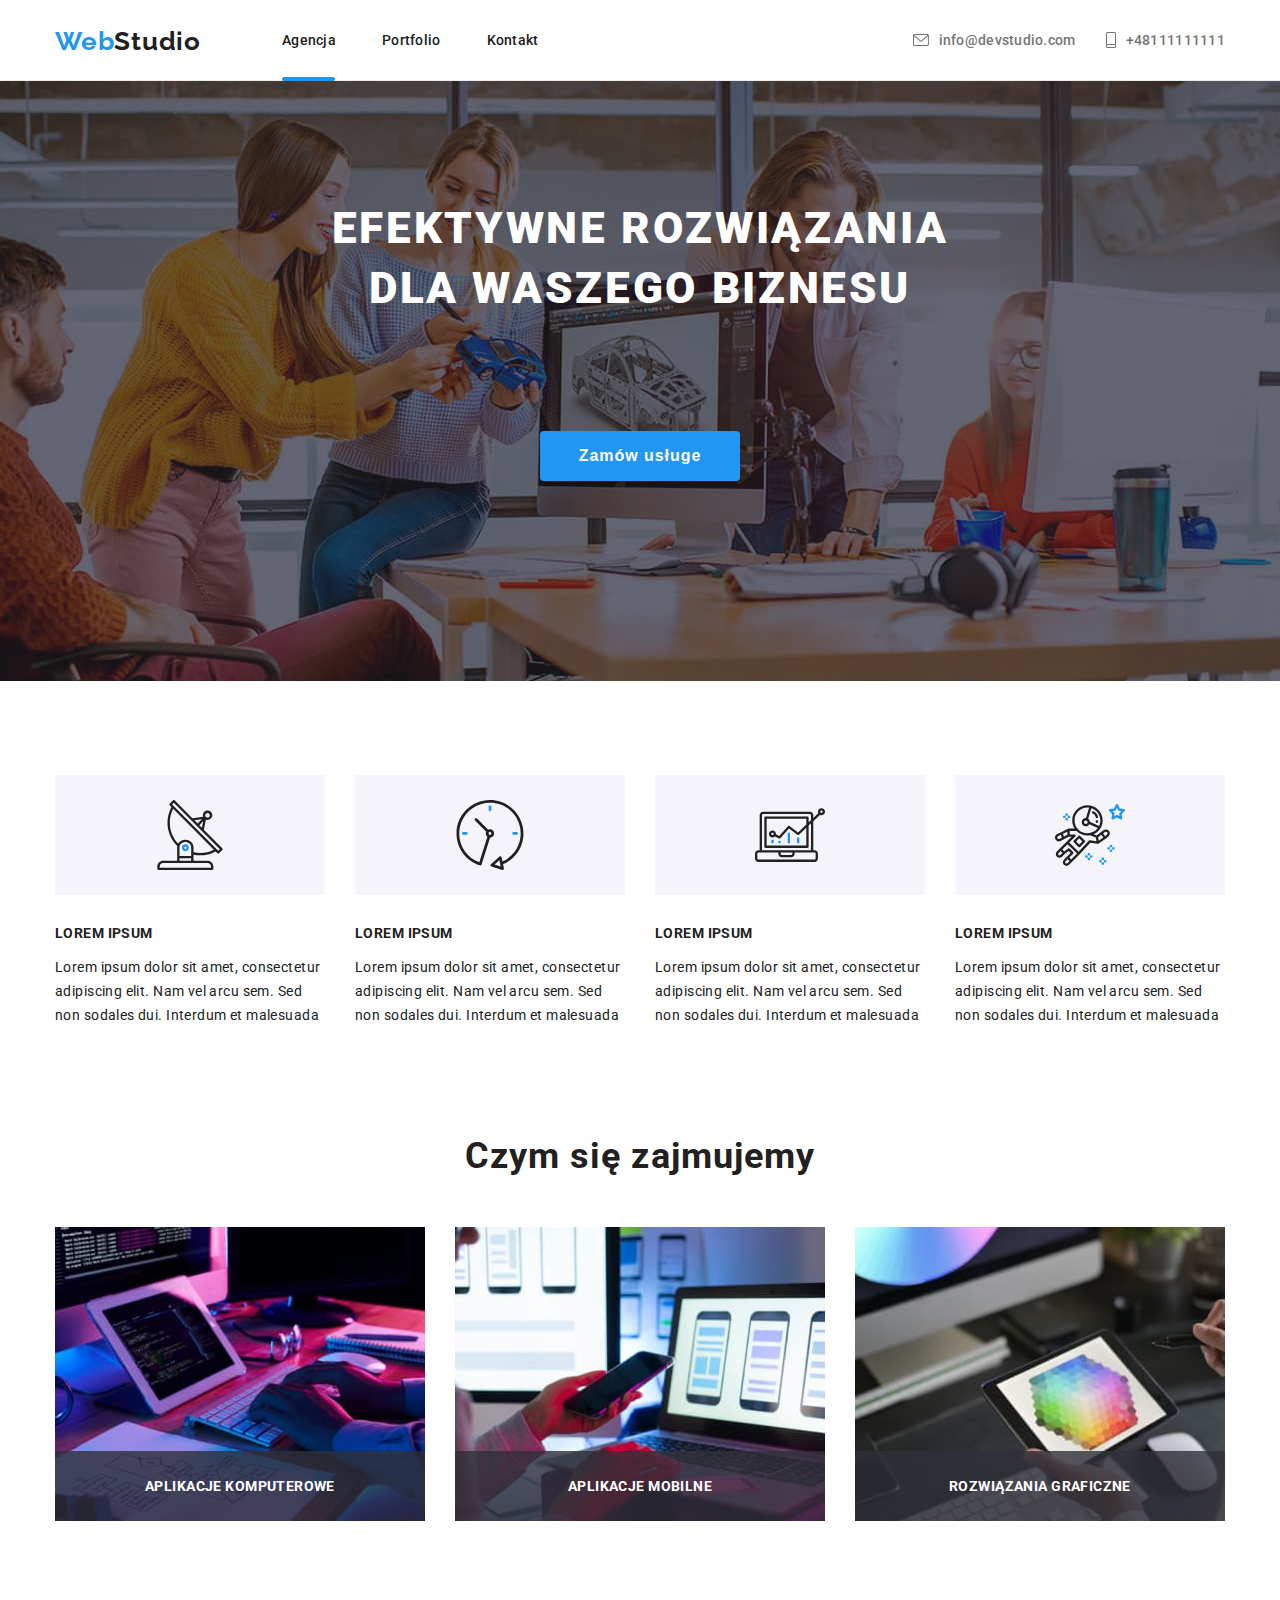
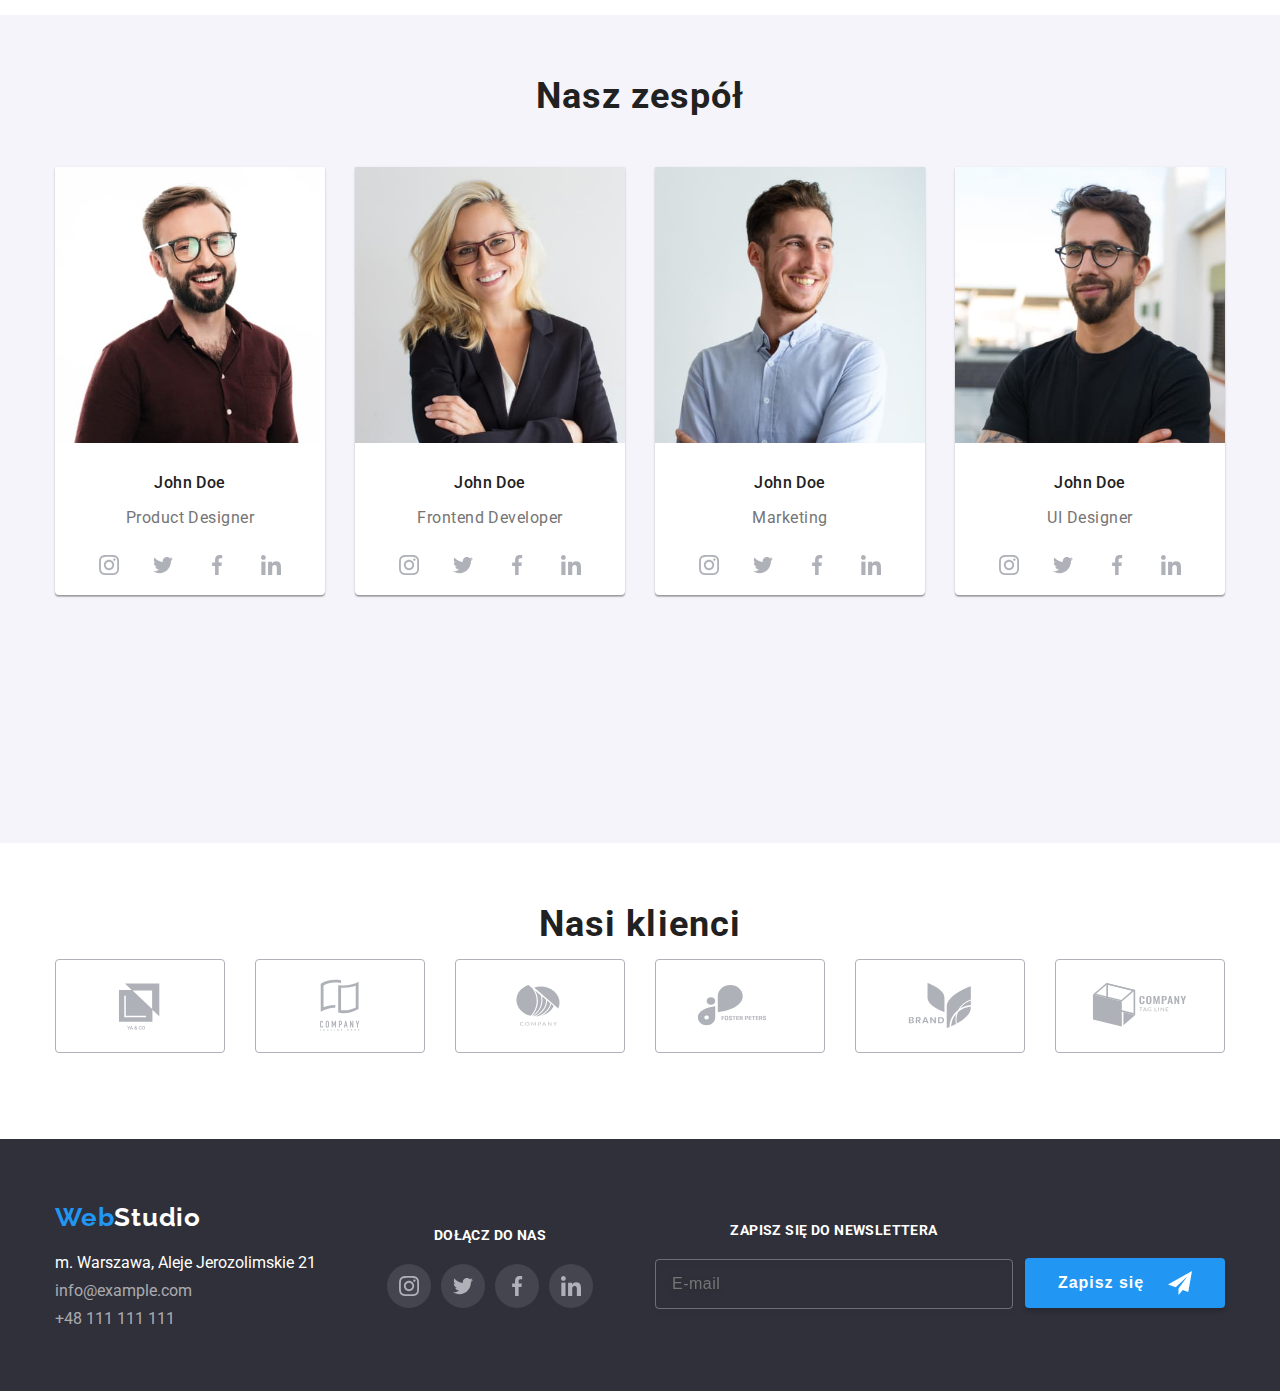
==== index.html @ fa5cd280 "Zakończona stylizacja menu mobilnego" ====
<!DOCTYPE html>
<html lang="pl">
  <head>
    <meta charset="UTF-8" />
    <meta http-equiv="X-UA-Compatible" content="IE=edge" />
    <meta name="viewport" content="width=device-width, initial-scale=1.0" />
    <title>Studio</title>
    <link rel="preconnect" href="https://fonts.googleapis.com" />
    <link rel="preconnect" href="https://fonts.gstatic.com" crossorigin />
    <link
      href="https://fonts.googleapis.com/css2?family=Montserrat:wght@400;700&family=Raleway:wght@700&display=swap"
      rel="stylesheet"
    />
    <link rel="preconnect" href="https://fonts.googleapis.com" />
    <link rel="preconnect" href="https://fonts.gstatic.com" crossorigin />
    <link
      href="https://fonts.googleapis.com/css2?family=Montserrat:wght@400;700&family=Raleway:wght@700&family=Roboto:wght@400;500;700;900&display=swap"
      rel="stylesheet"
    />
    <link
      rel="stylesheet"
      href="node_modules/modern-normalize/modern-normalize.css"
    />
    <link href="./css/main.min.css" rel="stylesheet" />
  </head>
  <body>
    <header class="header">
      <div class="container header__container">
        <nav class="navigation">
          <a href="./index.html" class="logo"
            ><span class="logo--web">Web</span>Studio</a
          >
          <ul class="navigation">
            <li class="navigation__item">
              <a
                href="./index.html"
                class="navigation__link navigation__link--agency"
                >Agencja</a
              >
            </li>
            <li class="navigation__item">
              <a href="./portfolio.html" class="navigation__link">Portfolio</a>
            </li>
            <li class="navigation__item">
              <a class="navigation__link">Kontakt</a>
            </li>
          </ul>
        </nav>
        <ul class="navigation-links">
          <li>
            <a
              href="mailto:info@devstudio.com"
              class="navigation__link navigation__link--contacts"
            >
              <svg class="navigation-links__icon" width="16" height="12">
                <use href="./images/icons.svg#icon-envelope"></use>
              </svg>
              info@devstudio.com</a
            >
          </li>
          <li>
            <a
              href="tel:+48111111111"
              class="navigation__link navigation__link--contacts"
            >
              <svg class="navigation-links__icon" width="10" height="16">
                <use href="./images/icons.svg#icon-Vector"></use>
              </svg>
              +48111111111</a
            >
          </li>
        </ul>
        <button class="menu-toggle js-open-menu">
          <svg class="menu-toggle__icon" width="24" height="16">
            <use href="./images/icons.svg#icon-menu-burger"></use>
          </svg>
        </button>
      </div>
    </header>
    <main>
      <div class="wrapper">
        <h1 class="wrapper__title">
          Efektywne rozwiązania dla waszego biznesu
        </h1>
        <button
          type="button"
          class="main-btn main-btn--wrapper main-btn__text"
          data-modal-open
        >
          Zamów usługe
        </button>
      </div>
      <section class="segments">
        <div class="container">
          <ul class="segments-list segments-flex">
            <li class="segments-list__item">
              <div class="segments-list__icon-fon">
                <svg class="segments-list__icon" width="70" height="70">
                  <use href=".//images/icons.svg#icon-antenna"></use>
                </svg>
              </div>
              <h4 class="small-title small-title--lorem">LOREM IPSUM</h4>
              <p class="small-text small-text--lorem">
                Lorem ipsum dolor sit amet, consectetur adipiscing elit. Nam vel
                arcu sem. Sed non sodales dui. Interdum et malesuada
              </p>
            </li>
            <li class="segments-list__item">
              <div class="segments-list__icon-fon">
                <svg class="segments-list__icon" width="70" height="70">
                  <use href=".//images/icons.svg#icon-clock"></use>
                </svg>
              </div>
              <h4 class="small-title small-title--lorem">LOREM IPSUM</h4>
              <p class="small-text small-text--lorem">
                Lorem ipsum dolor sit amet, consectetur adipiscing elit. Nam vel
                arcu sem. Sed non sodales dui. Interdum et malesuada
              </p>
            </li>
            <li class="segments-list__item">
              <div class="segments-list__icon-fon">
                <svg class="segments-list__icon" width="70" height="70">
                  <use href=".//images/icons.svg#icon-diagram"></use>
                </svg>
              </div>
              <h4 class="small-title small-title--lorem">LOREM IPSUM</h4>
              <p class="small-text small-text--lorem">
                Lorem ipsum dolor sit amet, consectetur adipiscing elit. Nam vel
                arcu sem. Sed non sodales dui. Interdum et malesuada
              </p>
            </li>
            <li class="segments-list__item">
              <div class="segments-list__icon-fon">
                <svg class="segments-list__icon" width="70" height="70">
                  <use href=".//images/icons.svg#icon-astronaut"></use>
                </svg>
              </div>
              <h4 class="small-title small-title--lorem">LOREM IPSUM</h4>
              <p class="small-text small-text--lorem">
                Lorem ipsum dolor sit amet, consectetur adipiscing elit. Nam vel
                arcu sem. Sed non sodales dui. Interdum et malesuada
              </p>
            </li>
          </ul>
        </div>
      </section>
      <section class="container">
        <div class="activity">
          <h2 class="middle-title middle-title--activity">Czym się zajmujemy</h2>
          <ul class="activity-list">
            <li class="activity-list__item">
              <img
                srcset="./images/activity_komp_img.jpg 1x, ./images/activity_komp_img@2x.jpg 2x"
                src="./images/activity_komp_img.jpg"
                alt="desktop"
                width="370"
              />
              <div class="label">
              <h3 class="small-title small-title--label">Aplikacje komputerowe</h3>
              </div>
            </li>
            <li class="activity-list__item">
              <img
                srcset="./images/activity_mob_img.jpg 1x, ./images/activity_mob_img@2x.jpg"
                src="./images/activity_mob_img.jpg"
                alt="phone"
                width="370"
              />
              <div class="label">
              <h3 class="small-title small-title--label">Aplikacje mobilne</h3>
              </div>
            </li>
            <li class="activity-list__item">
              <img
                srcset="./images/activity_graf_img.jpg 1x, ./images/activity_graf_img@2x.jpg"
                src="./images/activity_graf_img.jpg"
                alt="tablet"
                width="370"
              />
              <div class="label">
              <h3 class="small-title small-title--label">Rozwiązania graficzne</h3>
              </div>
            </li>
          </ul>
        </div>
      </section>
      <div class="bg-section">
        <h2 class="middle-title middle-title--team">Nasz zespół</h2>
          <ul class="container team-container">
            <li class="team-card">
              <img
                srcset="./images/team1_mobile_img.jpg 1x, ./images/team1_mobile_img@2x.jpg 2x"
                src="./images/team1_mobile_img.jpg"
                alt="Product Designer"
                width="270"
                height="260"
              />
              <h4 class=team-card__name>John Doe</h4>
              <p class="team-card__trade">Product Designer</p>
              <div class="social-networks social-networks--team">
                <div class="social-networks__logo">
                  <svg width="20" height="20">
                    <use href=".//images/icons.svg#icon-instagram-2"></use>
                  </svg>
                </div>
                <div class="social-networks__logo">
                  <svg width="20" height="20">
                    <use href=".//images/icons.svg#icon-twitter-1"></use>
                  </svg>
                </div>
                <div class="social-networks__logo">
                  <svg width="20" height="20">
                    <use href=".//images/icons.svg#icon-facebook-1"></use>
                  </svg>
                </div>
                <div class="social-networks__logo">      
                  <svg width="20" height="20">
                    <use href=".//images/icons.svg#icon-linkedin-1"></use>
                  </svg></div>
            </li>
            <li class="team-card">
              <img
                srcset="./images/team2_mobile_img.jpg 1x, ./images/team2_mobile_img@2x.jpg 2x"
                src="./images/team2_mobile_img.jpg"
                alt="Frontend Developer"
                width="270"
                height="260"
              />
              <h4 class=team-card__name>John Doe</h4>
              <p class="team-card__trade">Frontend Developer</p>
              <div class="social-networks social-networks--team">
                <div class="social-networks__logo">
                  <svg width="20" height="20">
                    <use href=".//images/icons.svg#icon-instagram-2"></use>
                  </svg>
                </div>
                <div class="social-networks__logo">
                  <svg width="20" height="20">
                    <use href=".//images/icons.svg#icon-twitter-1"></use>
                  </svg>
                </div>
                <div class="social-networks__logo">
                  <svg width="20" height="20">
                    <use href=".//images/icons.svg#icon-facebook-1"></use>
                  </svg>
                </div>
                <div class="social-networks__logo">
                  <svg width="20" height="20">
                    <use href=".//images/icons.svg#icon-linkedin-1"></use>
                  </svg>
                </div>
            </li>
            <li class="team-card">
              <img
                srcset="./images/team3_mobile_img.jpg 1x, ./images/team3_mobile_img@2x.jpg 2x"
                src="./images/team3_mobile_img.jpg"
                alt="Marketing"
                width="270"
                height="260"
              />
              <h4 class=team-card__name>John Doe</h4>
              <p class="team-card__trade">Marketing</p>
              <div class="social-networks social-networks--team">
                <div class="social-networks__logo">
                  <svg width="20" height="20">
                    <use href=".//images/icons.svg#icon-instagram-2"></use>
                  </svg>
                </div>
                <div class="social-networks__logo">
                  <svg width="20" height="20">
                    <use href=".//images/icons.svg#icon-twitter-1"></use>
                  </svg>
                </div>
                <div class="social-networks__logo">
                  <svg width="20" height="20">
                    <use href=".//images/icons.svg#icon-facebook-1"></use>
                  </svg>
                </div>
                <div class="social-networks__logo">
                  <svg width="20" height="20">
                    <use href=".//images/icons.svg#icon-linkedin-1"></use>
                  </svg>
                </div>
            </li>
            <li class="team-card">
              <img
                srcset="./images/team4_mobile_img.jpg 1x, ./images/team4_mobile_img@2x.jpg 2x"
                src="./images/team4_mobile_img.jpg"
                alt="UI Designer"
                width="270"
                height="260"
              />
              <h4 class=team-card__name>John Doe</h4>
              <p class="team-card__trade">UI Designer</p>
              <div class="social-networks social-networks--team">
                <div class="social-networks__logo">
                  <svg width="20" height="20">
                    <use href=".//images/icons.svg#icon-instagram-2"></use>
                  </svg>
                </div>
                <div class="social-networks__logo">
                  <svg width="20" height="20">
                    <use href=".//images/icons.svg#icon-twitter-1"></use>
                  </svg>
                </div>
                <div class="social-networks__logo">
                  <svg width="20" height="20">
                    <use href=".//images/icons.svg#icon-facebook-1"></use>
                  </svg>
                </div>
                <div class="social-networks__logo">
                  <svg width="20" height="20">
                    <use href=".//images/icons.svg#icon-linkedin-1"></use>
                  </svg>
                </div>
            </li>
          </ul>
      </div>
      <section class="clients__section">
        <h2 class="middle-title middle-title--clients">Nasi klienci</h2>
        <div class="container">
        <ul class="clients clients-list">
          <li class="clients__card">
            <svg width="106" height="60.04">
              <use href=".//images/icons.svg#icon-Logo1"></use>
            </svg>
          </li>
          <li class="clients__card">
            <svg width="106" height="60.04">
              <use href=".//images/icons.svg#icon-Logo2"></use>
            </svg>
          </li>
          <li class="clients__card">
            <svg width="106" height="60.04">
              <use href=".//images/icons.svg#icon-Logo3"></use>
            </svg>
          </li>
          <li class="clients__card">
            <svg width="106" height="60.04">
              <use href=".//images/icons.svg#icon-Logo4"></use>
            </svg>
          </li>
          <li class="clients__card">
            <svg width="106" height="60.04">
              <use href=".//images/icons.svg#icon-Logo5"></use>
            </svg>
          </li>
          <li class="clients__card">
            <svg width="106" height="60.04">
              <use href=".//images/icons.svg#icon-Logo6"></use>
            </svg>
          </li>
        </ul>
        </div>
    </section>
    </main>
    <footer class="footer">
      <div class="container container--footer">
      <div class="footer__nav">
      <a href="/" class="logo logo--footer"
        ><span class="logo--web">Web</span>Studio</a
      >
        <ul class="contacts">
          <li class="contacts__element"><address class="contacts__element--address">
        m. Warszawa, Aleje Jerozolimskie 21
      </address></li>
          <li class="contacts__element">
            <a href="mailto:info@example.com" class="contacts__element--contact"
            >info@example.com</a
            >
          </li>
          <li class="contacts__element">
            <a href="tel:+48111111111" class="contacts__element--contact">+48 111 111 111</a>
          </li>
        </ul>
        </div>
        <div class="social-links">
          <span class="small-title small-title--footer">DOŁĄCZ DO NAS</span> 
           <div class="social-networks social-networks--footer">
                <div class="social-networks__logo social-networks__logo--footer">
                  <svg width="20" height="20">
                    <use href=".//images/icons.svg#icon-instagram-2"></use>
                  </svg>
                </div>
                <div class="social-networks__logo social-networks__logo--footer">
                  <svg width="20" height="20">
                    <use href=".//images/icons.svg#icon-twitter-1"></use>
                  </svg>
                </div>
                <div class="social-networks__logo social-networks__logo--footer">
                  <svg width="20" height="20">
                    <use href=".//images/icons.svg#icon-facebook-1"></use>
                  </svg>
                </div>
                <div class="social-networks__logo social-networks__logo--footer">
                  <svg width="20" height="20">
                    <use href=".//images/icons.svg#icon-linkedin-1"></use>
                  </svg>
                </div>
            </div>
       </div>

       <form class="newsletter">
        <label class="small-title small-title--footer">
          Zapisz się do newslettera
          <input type="email" placeholder="E-mail" class="newsletter__input" name="email" id="newsletter" />
        </label>
       
        <button type="submit" class="main-btn main-btn--footer">
          <span class="main-btn__text main-btn__text--footer">Zapisz się</span>
           <svg width="24" height="24">
                    <use href=".//images/icons.svg#icon-send"></use>
                  </svg>
        </button>
      </form>
      </div>
      </footer>

    <div class="menu-container js-menu-container" id="mobile-menu">
      <button class="menu-toggle js-close-menu">
        <svg class="menu-container__icon" width="18.67" height="18.67">
          <use href="./images/icons.svg#icon-modal-close"></use>
        </svg>
      </button>
      <ul class="nav-menu">
        <li class="nav-menu__item">
          <a href="./index.html" class="nav-menu__item--link">Agencja</a>
        </li>
        <li class="nav-menu__item nav-menu__item--portfolio">
          <a href="./portfolio.html" class="nav-menu__item--link">Portfolio</a>
        </li>
        <li class="nav-menu__item">
          <a class="nav-menu__item--link">Kontakt</a>
        </li>
      </ul>
      <ul class="nav-links">
        <li>
          <a
            href="tel:+48111111111"
            class=" nav-links__link--tel"
            >+48111111111</a
          >
        </li>
        <li>
          <a href="mailto:info@devstudio.com" class="nav-links__link"
            >info@devstudio.com</a
          >
        </li>
      </ul>
      <ul class="nav-social">
        <li class="nav-social__item">Instagram</li>
        <li class="nav-social__item">Twitter</li>
        <li class="nav-social__item">Facebook</li>
        <li class="nav-social__item">LinkedIn</li>
      </ul>
    </div>

    <div class="backdrop is-hidden" data-modal>
      <div class="modal">
        <button type="button" class="close-btn" data-modal-close>X</button>
        <form class="modal__form">
          <p class="modal__title">Zostaw swoje dane w formularzu poniżej</p>
          <label class="modal__label">
            Imie
            <input type="text" name="username" class="modal__input" />
            <svg width="12" height="12" class="modal__icon">
              <use href=".//images/icons.svg#icon-name"></use>
            </svg>
          </label>
          <label class="modal__label">
            Telefon
            <input type="tel" class="modal__input" />
            <svg width="13" height="13" class="modal__icon">
              <use href=".//images/icons.svg#icon-phone"></use>
            </svg>
          </label>
          <label class="modal__label">
            Email
            <input type="email" name="email" class="modal__input" />
            <svg width="15" height="12" class="modal__icon">
              <use href=".//images/icons.svg#icon-email"></use>
            </svg>
          </label>
          <label class="modal__textarea">
            Komentarz
            <textarea
              name="comment"
              class="modal__comment"
              placeholder="Wprowadź tekst"
            ></textarea>
          </label>
          <input
            type="checkbox"
            name="checkbox"
            id="modal_checkbox"
            value="statute"
            class="modal-checkbox visually-hidden"
          />
          <label for="modal_checkbox" class="modal__checkbox">
            Oświadczam iż akceptuję
            <a href="/" class="modal__links">Regulamin</a> i
            <a href="/" class="modal__links">Politykę Prywatności.</a>
            <svg width="15" height="12" class="checkbox-icon">
              <use href=".//images/icons.svg#icon-birdie"></use>
            </svg>
          </label>
          <button type="submit" class="main-btn main-btn--form">
            <span class="main-btn__text">Wyślij</span>
          </button>
        </form>
      </div>
    </div>

    <script src="./js/mobile-menu.js"></script>
    <script src="./js/modal.js"></script>
  </body>
</html>
---- css/main.min.css ----
:root{--font-main: "Roboto", sans-serif;--font-secondary: "Raleway", sans-serif;--black-main: #212121;--white: #ffffff;--blue: #2196f3;--gray: #757575;--light-gray: rgba(255, 255, 255, 0.6);--comment-color: rgba(117, 117, 117, 0.5);--bg-LightGray: #f5f4fa;--bg-TransparentBlack: rgba(47, 48, 58, 0.8);--bg-overlay: rgba(33, 150, 243, 0.9);--bg-footer: #2f303a;--bg-foter-icon: rgba(255, 255, 255, 0.1);--shadows-1: 0px 4px 4px rgba(0, 0, 0, 0.15);--shadows-2: 0px 1px 3px rgba(0, 0, 0, 0.12), 0px 1px 1px rgba(0, 0, 0, 0.14), 0px 2px 1px rgba(0, 0, 0, 0.2);--shadows-overlay: 0px 4px 4px rgba(0, 0, 0, 0.25);--shadows-category: 0px 1px 1px rgba(0, 0, 0, 0.12), 0px 4px 4px rgba(0, 0, 0, 0.06), 1px 4px 6px rgba(0, 0, 0, 0.16);--shadows-ButtonDesign: 0px 3px 1px rgba(0, 0, 0, 0.1), 0px 1px 2px rgba(0, 0, 0, 0.08), 0px 2px 2px rgba(0, 0, 0, 0.12);--header-border: #ececec;--category-border: #eeeeee;--foter-input-border: rgba(255, 255, 255, 0.3);--close-btn-border: rgba(0, 0, 0, 0.1);--modal-border: rgba(33, 33, 33, 0.2);--fill-gray: #afb1b8}body{background:var(--white);font-style:normal;font-family:var(--font-main);margin:0;padding:0;color:var(--black-main)}:hover,:focus{transition-duration:250ms;transition-timing-function:cubic-bezier(0.4, 0, 0.2, 1)}h1,h2,h4{margin:0;padding:0}ul{list-style:none;margin:0;padding:0}p{padding:0}li{list-style-type:none}img{display:block;width:100%;height:auto}.backdrop{position:fixed;left:0;top:0;width:100%;height:100%;background:rgba(0,0,0,.2)}.is-hidden{opacity:0;visibility:hidden;pointer-events:none}.visually-hidden{position:absolute !important;clip:rect(1px 1px 1px 1px);clip:rect(1px, 1px, 1px, 1px);padding:0 !important;border:0 !important;height:1px !important;width:1px !important;overflow:hidden}.container{margin:0 auto;padding:16px 15px}@media screen and (min-width: 480px){.container{width:450px}}@media screen and (min-width: 768px){.container{width:738px;padding:0}}@media screen and (min-width: 1200px){.container{width:1170px;padding:0}}.header{width:100%;border-bottom:1px solid var(--header-border)}.header__container{display:flex;justify-content:space-between;align-items:center}.navigation__item{display:none}.navigation__link{display:none}@media screen and (min-width: 768px){.navigation{list-style-type:none;display:flex;align-items:center}.navigation__item{display:flex;margin-top:32px;margin-bottom:32px}.navigation__item:not(:last-child){margin-right:46px}.navigation__link{text-decoration:none;display:flex;align-items:center;font-weight:500;font-size:14px;line-height:16px;letter-spacing:.02em;color:var(--black-main)}.navigation__link:hover,.navigation__link:focus{color:var(--blue)}.navigation__link--contacts{color:var(--gray)}.navigation__link--agency{position:relative}.navigation__link--agency::after{content:"";position:absolute;width:53px;height:4px;background:var(--blue);border-radius:2px;top:45px;left:0}.navigation__link--portfolio{position:relative}.navigation__link--portfolio::after{content:"";position:absolute;width:53px;height:4px;background:var(--blue);border-radius:2px;top:45px;left:2px}.navigation-links{list-style:none;display:flex;justify-items:flex-end;flex-wrap:wrap;margin:19px 0px 19px 101px;gap:10px}.navigation-links__icon{margin-right:10px;fill:var(--gray)}.navigation-links__icon:hover,.navigation-links__icon:focus{cursor:pointer;fill:var(--blue)}}@media screen and (min-width: 1200px){.navigation-links{gap:30px}}.logo{width:134px;height:28px;font-family:var(--font-secondary);font-weight:700;font-size:24px;line-height:28px;letter-spacing:.03em;color:var(--black-main);text-decoration:none;margin:0}@media screen and (min-width: 768px){.logo{font-size:26px;line-height:31px;margin:26px 83px 26px 0px}}@media screen and (min-width: 1200px){.logo{margin:24px 93px 25px 0px}}.logo--web{color:var(--blue)}.wrapper{position:relative;display:flex;justify-content:center;width:100%;height:400px;text-align:center;margin-left:auto;margin-right:auto;background-image:linear-gradient(to right, rgba(47, 48, 58, 0.4), rgba(47, 48, 58, 0.4)),url(../../images/wrapper_mobile_img.jpg);background-repeat:no-repeat;background-size:cover;background-position:center}@media screen and (min-device-pixel-ratio: 2),screen and (-webkit-min-device-pixel-ratio: 2),screen and (min-resolution: 192dpi),screen and (min-resolution: 2dppx){.wrapper{background-image:linear-gradient(to right, rgba(47, 48, 58, 0.4), rgba(47, 48, 58, 0.4)),url(../../images/wrapper_mobile_img@2x.jpg)}}@media screen and (min-width: 768px){.wrapper{background-image:linear-gradient(to right, rgba(47, 48, 58, 0.4), rgba(47, 48, 58, 0.4)),url(../../images/wrapper_tablet_img.jpg)}}@media screen and (min-width: 768px)and (min-device-pixel-ratio: 2),screen and (min-width: 768px)and (-webkit-min-device-pixel-ratio: 2),screen and (min-width: 768px)and (min-resolution: 192dpi),screen and (min-width: 768px)and (min-resolution: 2dppx){.wrapper{background-image:linear-gradient(to right, rgba(47, 48, 58, 0.4), rgba(47, 48, 58, 0.4)),url(../../images/wrapper_tablet_img@2x.jpg)}}@media screen and (min-width: 1200px){.wrapper{background-image:linear-gradient(to right, rgba(47, 48, 58, 0.4), rgba(47, 48, 58, 0.4)),url(../../images/wrapper_desktop_img.jpg)}}@media screen and (min-width: 1200px)and (min-device-pixel-ratio: 2),screen and (min-width: 1200px)and (-webkit-min-device-pixel-ratio: 2),screen and (min-width: 1200px)and (min-resolution: 192dpi),screen and (min-width: 1200px)and (min-resolution: 2dppx){.wrapper{background-image:linear-gradient(to right, rgba(47, 48, 58, 0.4), rgba(47, 48, 58, 0.4)),url(../../images/wrapper_desktop_img@2x.jpg)}}@media screen and (min-width: 1200px){.wrapper{max-width:1600px;height:600px}}.wrapper__title{position:absolute;top:118px;padding:0;margin-left:auto;margin-right:auto;width:320px;height:84px;font-weight:900;font-size:18px;line-height:1.62;letter-spacing:.06em;text-transform:uppercase;color:var(--white)}@media screen and (min-width: 768px){.wrapper__title{width:365px;font-size:26px}}@media screen and (min-width: 1200px){.wrapper__title{width:696px;height:120px;font-size:44px;line-height:1.36;margin-left:auto;margin-right:auto}}.main-btn--wrapper{position:absolute;top:232px}@media screen and (min-width: 1200px){.main-btn--wrapper{top:350px}}.main-btn{width:200px;height:50px;cursor:pointer;background:var(--blue);box-shadow:var(--shadows-1);border-radius:4px;border:0}.main-btn__text{align-items:center;text-align:center;font-weight:700;font-size:16px;line-height:1.9;letter-spacing:.06em;color:var(--white)}@media screen and (min-width: 1200px){.section{padding:94px 200px 94px}}.segments{padding-top:60px;padding-bottom:60px}@media screen and (min-width: 1200px){.segments{padding-top:94px;padding-bottom:94px}}@media screen and (max-width: 479px){.segments{padding-left:15px;padding-right:15px}}.segments-flex{display:flex;flex-wrap:wrap}.segments-list{justify-content:center;grid-gap:30px}@media screen and (min-width: 480px){.segments-list__item{width:450px}}@media screen and (min-width: 768px){.segments-list__item{width:354px}}@media screen and (min-width: 1200px){.segments-list__item{width:270px}}.segments-list__icon-fon{display:flex;height:120px;align-items:center;justify-content:center;flex-direction:column;margin-bottom:30px;background-color:var(--bg-LightGray)}@media screen and (min-width: 480px){.segments-list__icon-fon{width:450px}}@media screen and (min-width: 768px){.segments-list__icon-fon{width:354px}}@media screen and (min-width: 1200px){.segments-list__icon-fon{width:270px}}.segments-list__icon{align-items:center}.small-title--lorem{text-align:center;margin-bottom:10px}@media screen and (min-width: 768px){.small-title--lorem{text-align:left}}.small-title{font-weight:700;font-size:14px;line-height:1.17;letter-spacing:.03em;text-transform:uppercase}.middle-title{font-weight:700;font-size:36px;line-height:42px;text-align:center;letter-spacing:.03em}.small-text{font-weight:400;font-size:14px;line-height:24px;letter-spacing:.03em}.activity{display:none}@media screen and (min-width: 1200px){.activity{display:block;margin:0;padding:0;height:386px}}.activity-list{display:flex;justify-content:center;align-items:center;gap:30px}.activity-list__item{position:relative}.middle-title--activity{text-align:center;margin-bottom:50px}.label{position:absolute;width:370px;height:70px;background:var(--bg-TransparentBlack);display:block;top:224px}.small-title--label{color:var(--white);margin-top:27px;text-align:center}.bg-section{width:100%;height:auto;background:var(--bg-LightGray);padding:60px 0;margin:0 auto}@media screen and (min-width: 1200px){.bg-section{max-width:1600px;height:708px;margin-top:94px}}.team-container{display:flex;flex-wrap:wrap;gap:30px}.middle-title--team{margin-bottom:50px}.team-card{width:450px;height:auto;gap:30px;background:var(--white);box-shadow:var(--shadows-2);border-radius:0px 0px 4px 4px}@media screen and (min-width: 480px){.team-card{width:450px;height:622px}}@media screen and (min-width: 768px){.team-card{width:354px;height:536px}}@media screen and (min-width: 1200px){.team-card{width:270px;height:428px}}.team-card__name{font-weight:500;font-size:16px;line-height:19px;text-align:center;letter-spacing:.03em;color:var(--black-main);margin:30px 0 10px}.team-card__trade{font-weight:400;font-size:16px;line-height:19px;text-align:center;letter-spacing:.03em;color:var(--gray)}.social-networks--team{margin:0 auto 24px}.social-networks{width:206px;height:44px;display:flex;flex-direction:row;justify-content:center;gap:10px}.social-networks__logo{fill:var(--fill-gray);display:flex;justify-content:center;align-items:center;width:44px;height:44px;border-radius:50%}.social-networks__logo:hover{cursor:pointer;background-color:var(--blue);fill:var(--white)}.middle-title--clients{padding-bottom:14px;margin-top:60px}.clients{display:flex;flex-wrap:wrap;margin-bottom:60px}@media screen and (min-width: 1200px){.clients{flex-wrap:nowrap;margin-bottom:86px}}.clients-list{justify-content:center;align-items:center;gap:30px}.clients__card{display:flex;justify-content:center;align-items:center;fill:var(--fill-gray);border:1px solid var(--fill-gray);border-radius:4px;width:208px;height:92px}@media screen and (min-width: 768px){.clients__card{width:224px;height:92px}}@media screen and (min-width: 1200px){.clients__card{width:170px;height:92px}}.clients__card:hover,.clients__card:focus{cursor:pointer;border:1px solid var(--blue);border-radius:4px;fill:var(--blue)}.btn-list{display:flex;align-items:center;justify-content:center;padding-bottom:34px}.secondary-btn{height:38px;background:var(--bg-LightGray);border-radius:4px;border:0;cursor:pointer;padding:6px 22px 6px 22px}.secondary-btn:hover{background:var(--blue);box-shadow:var(--shadows-ButtonDesign);color:var(--white)}.secondary-btn__text{font-family:var(--font-secondary);font-style:normal;font-weight:500;font-size:16px;line-height:26px;text-align:center;letter-spacing:.03em}.btn-list__button:nth-child(1){width:121px}.btn-list__button:nth-child(2){width:93px}.btn-list__button:nth-child(3){width:114px}.btn-list__button:nth-child(4){width:91px}.btn-list__button:nth-child(5){width:121px}.btn-list__button:not(:last-child){margin-right:8px}.categories{list-style-type:none;display:flex;align-items:center;flex-wrap:wrap}.categories_card{padding-right:30px;padding-bottom:30px;width:370px;height:404px}.categories_card:nth-child(3n){padding-right:0}.categories__wrapper{box-sizing:border-box;border:1px solid var(--category-border);width:370px;height:404px}.categories__wrapper:hover{cursor:pointer;box-shadow:var(--shadows-category)}.categories__box{margin:0;position:relative;overflow:hidden;width:370px;height:294px}.categories__box:hover .categories__overlay{transform:translateY(0)}.categories__overlay{position:absolute;top:0;left:0;width:100%;height:100%;background:var(--bg-overlay);box-shadow:var(--box-shadow-overlay);transform:translateY(101%);transition:transform 250ms}.categories__overlay>p{position:absolute;width:301px;height:196px;font-weight:400;font-size:18px;line-height:28px;letter-spacing:.03em;color:var(--white);padding:49px 45px 49px 24px}.categories__title{width:322px;height:36px;font-weight:700;font-size:18px;line-height:2;letter-spacing:.06em;color:var(--black-main);padding:20px 24px 4px}.categories__type{width:322px;height:30px;font-weight:400;font-size:16px;line-height:1.875;letter-spacing:.03em;color:var(--gray);margin:4px 24px 20px}.footer{margin:0 auto;padding-top:60px;padding-bottom:60px;width:100%;background:var(--bg-footer);display:block;text-align:center;justify-content:center}.footer__nav{margin-bottom:60px}@media screen and (min-width: 768px){.footer__nav{height:127px;margin-left:76px}}@media screen and (min-width: 1200px){.footer__nav{margin:0}}@media screen and (min-width: 1200px){.footer{max-width:1600px;height:252px;padding:0}}@media screen and (min-width: 768px){.container--footer{display:flex;justify-content:space-between;flex-wrap:wrap}}@media screen and (min-width: 1200px){.container--footer{flex-wrap:nowrap;align-items:center;height:100%;row-gap:70px}}.logo--footer{color:var(--white);display:block;height:31px;margin:0 auto 20px}@media screen and (min-width: 1200px){.logo--footer{margin:0;margin-bottom:20px}}.contacts{width:270px;margin:20px auto 60px}@media screen and (min-width: 1200px){.contacts{text-align:left}}.contacts__element:not(:last-child){margin-bottom:9px}.contacts__element--address{color:var(--white);font-style:normal}.contacts__element--contact{color:var(--light-gray);text-decoration:none}.contacts__element--contact:hover,.contacts__element--contact:focus{color:var(--blue)}.social-links{width:206px;height:80px;margin:0 auto 60px}@media screen and (min-width: 768px){.social-links{margin:5px 89px 0 0}}@media screen and (min-width: 1200px){.social-links{margin:0}}.small-title--footer{color:var(--white)}.social-networks--footer{margin-top:20px}.social-networks__logo--footer{background:var(--bg-foter-icon)}.social-networks__logo--footer:hover{cursor:pointer;background-color:var(--blue);fill:var(--white)}.newsletter{flex-direction:column;display:flex;flex-wrap:wrap;justify-content:center}@media screen and (min-width: 768px){.newsletter{margin-left:166px}}@media screen and (min-width: 1200px){.newsletter{flex-wrap:nowrap;flex-direction:row;align-items:center;margin:0}}.main-btn--footer{margin:20px auto 0;display:flex;justify-content:center;align-items:center}@media screen and (min-width: 1200px){.main-btn--footer{margin-top:36px;margin-left:12px}}.newsletter__input{box-sizing:border-box;width:100%;height:50px;margin:20px auto 0;border:1px solid var(--foter-input-border);filter:drop-shadow(0px 4px 4px rgba(0, 0, 0, 0.15));border-radius:4px;background-color:inherit;font-weight:400;font-size:16px;line-height:20px;display:flex;align-items:center;letter-spacing:.03em;color:var(--light-gray);padding-left:16px}@media screen and (min-width: 768px){.newsletter__input{width:450px}}@media screen and (min-width: 1200px){.newsletter__input{width:358px}}.main-btn__text--footer{margin-right:24px}.close-btn{position:absolute;top:8px;right:8px;width:30px;height:30px;background:var(--white);border:1px solid var(--close-btn-border);border-radius:50%;cursor:pointer}.modal{position:absolute;left:50%;top:50%;transform:translate(-50%, -50%);width:528px;min-height:581px;background:var(--white);box-shadow:var(--shadows-2);border-radius:4px}.modal__form{display:block;width:448px;margin-left:40px}.modal__title{position:absolute;top:26px;left:40px;width:448px;margin:0;text-align:center;font-weight:700;font-size:20px;line-height:23px;letter-spacing:.03em;color:var(--black-main)}.modal__label{display:block;width:448px;height:58px;box-sizing:border-box;font-family:var(--font-main);font-style:normal;font-weight:400;font-size:12px;line-height:14px;letter-spacing:.01em;color:var(--gray)}.modal__label:focus-within{fill:var(--blue)}.modal__label:nth-of-type(1){position:absolute;top:61px;left:40px}.modal__label:nth-of-type(2){position:absolute;top:129px;left:40px}.modal__label:nth-of-type(3){position:absolute;top:197px;left:40px}.modal__input{position:absolute;top:18px;left:0;box-sizing:border-box;width:448px;height:40px;padding-left:42px;border:1px solid var(--modal-border);border-radius:4px;outline:none}.modal__input:hover,.modal__input:focus{border:1px solid var(--blue)}.modal__icon{position:absolute;top:32px;left:13px}.modal__textarea{position:absolute;top:265px;left:40px;width:448px;height:138px;font-family:var(--font-main);font-style:normal;font-weight:400;font-size:12px;line-height:14px;letter-spacing:.01em;color:var(--gray)}.modal__comment{position:absolute;top:18px;left:0;box-sizing:border-box;width:448px;height:120px;border:1px solid var(--modal-border);border-radius:4px;padding:12px 16px;font-family:var(--font-main);font-style:normal;font-weight:400;font-size:12px;line-height:14px;letter-spacing:.01em;color:var(--comment-color);resize:none;outline:none}.modal__comment:hover,.modal__comment:focus{border:1px solid var(--blue)}.modal__checkbox{position:absolute;top:423px;left:79px;width:395px;height:24px;font-family:var(--font-main);font-style:normal;font-weight:400;font-size:14px;line-height:24px;letter-spacing:.03em;color:var(--gray);cursor:pointer}.modal__checkbox::before{position:absolute;left:-24px;top:1px;content:"";width:16px;height:16px;border:2px solid var(--black-main);border-radius:2px}.modal-checkbox:checked+.modal__checkbox::before{background:var(--blue);border:2px solid var(--blue)}.checkbox-icon{position:absolute;top:5px;left:-22px}.modal__links{color:var(--blue)}.main-btn--form{position:absolute;left:164px;top:491px;display:flex;justify-content:center;align-items:center}.menu-toggle{min-height:40px;min-width:40px;display:flex;align-items:center;justify-content:center;margin:0;padding:0;background-color:rgba(0,0,0,0);cursor:pointer;border:none;border-radius:50%;outline:none}.menu-toggle:hover,.menu-toggle:focus{fill:var(--blue)}@media screen and (min-width: 768px){.menu-toggle{display:none}}.menu-container{position:fixed;top:0;left:0;width:100vw;height:100vh;background-color:var(--white);z-index:999;transform:translateX(100%);transition:transform 250ms ease-in-out}.menu-container.is-open{transform:translateX(0)}.menu-container .menu-toggle{position:absolute;top:21px;left:396px;fill:var(--black-main)}.menu-container a{text-decoration:none}.nav-menu{position:absolute;padding:0;margin:0;left:40px;top:48px}.nav-menu__item{display:block;margin-bottom:36px}.nav-menu__item:hover,.nav-menu__item:focus{color:var(--blue)}.nav-menu__item--portfolio{margin-bottom:32px}.nav-menu__item--link{font-weight:500;font-size:40px;line-height:47px;text-align:center;letter-spacing:.02em;color:var(--black-main)}.nav-links{position:absolute;margin:0;padding:0;left:40px;top:562px}.nav-links__link{display:block;margin-top:32px;margin-bottom:64px;font-weight:500;font-size:24px;line-height:1.16;letter-spacing:.02em;color:var(--gray)}.nav-links__link--tel{font-weight:500;font-size:34px;line-height:1.2;letter-spacing:.02em;color:var(--blue)}.nav-social{position:absolute;display:flex;flex-wrap:wrap;gap:20px;left:40px;top:726px}.nav-social__item{position:relative;font-weight:500;font-size:18px;line-height:1.22;letter-spacing:.02em;color:var(--blue)}.nav-social__item:not(:first-child)::before{content:"";display:block;position:absolute;top:0;left:-10px;width:1px;height:22px;background-color:rgba(33,33,33,.2)}/*# sourceMappingURL=main.min.css.map */
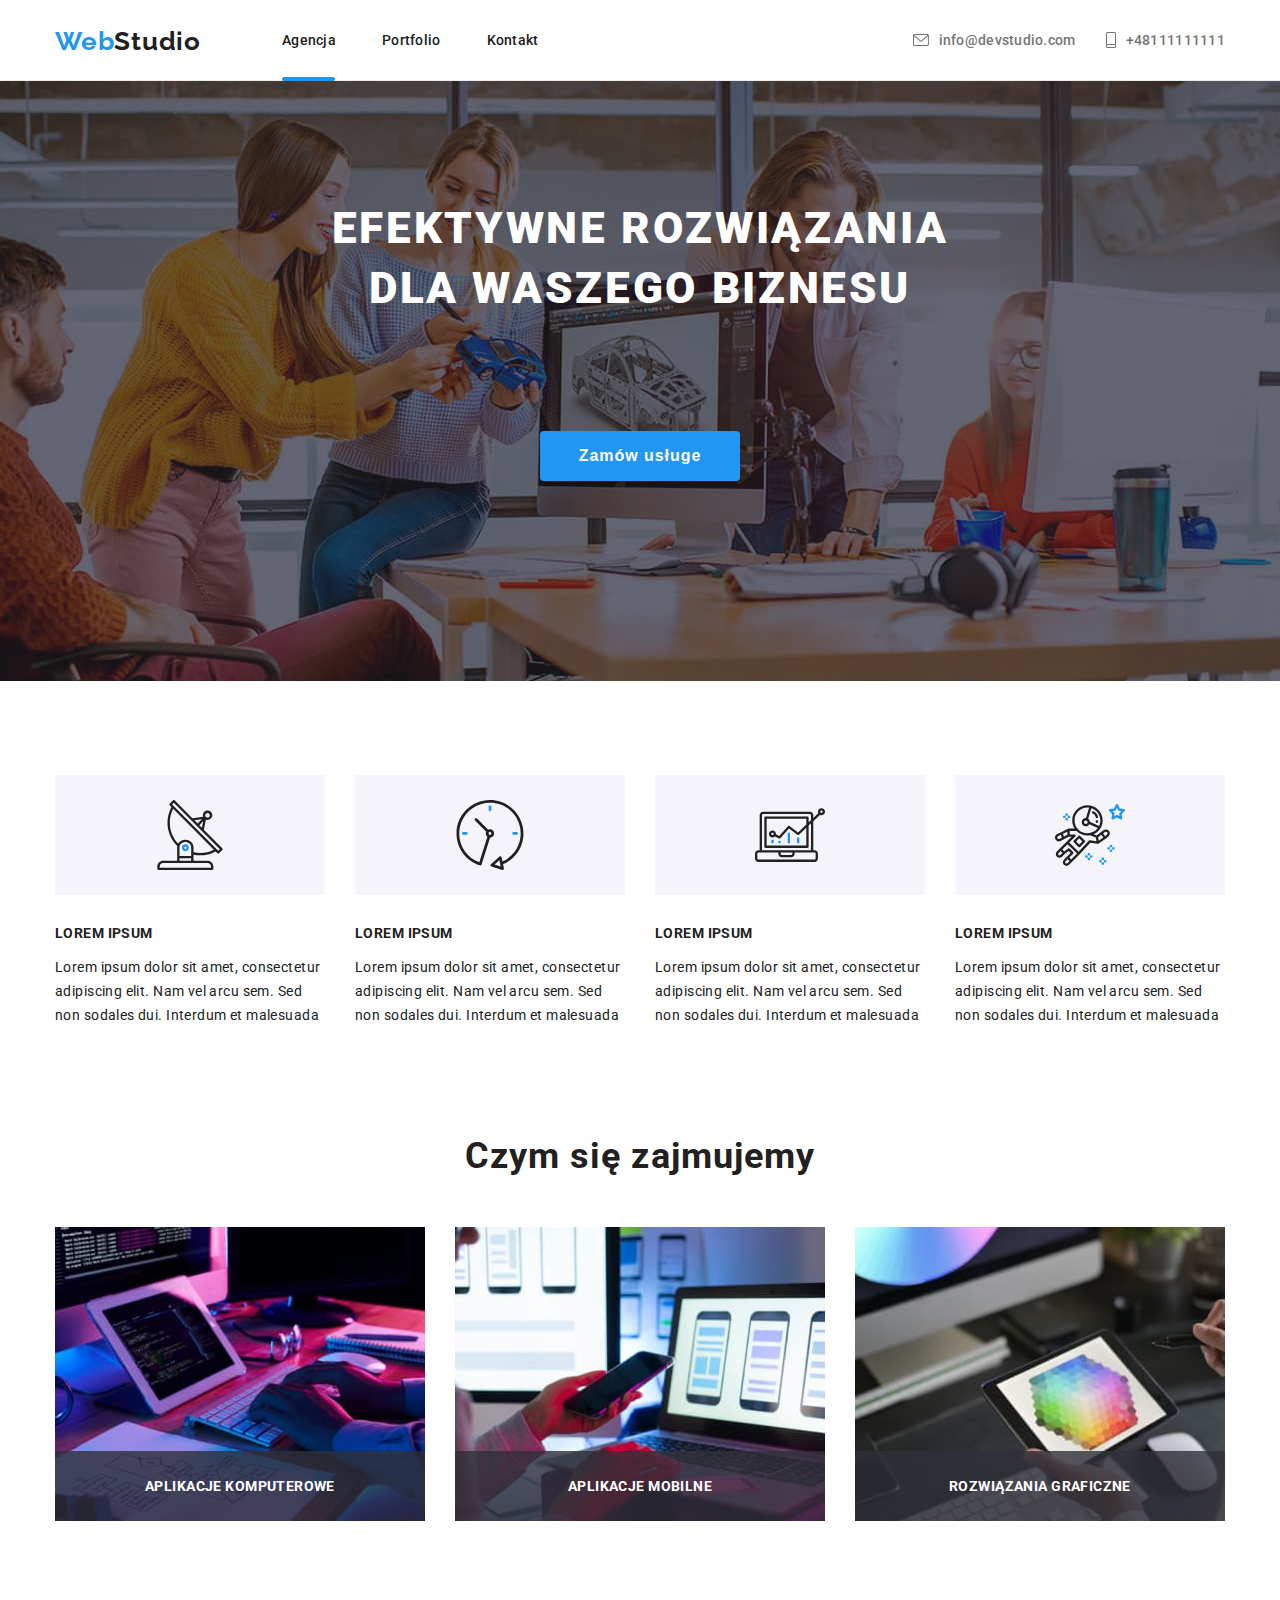
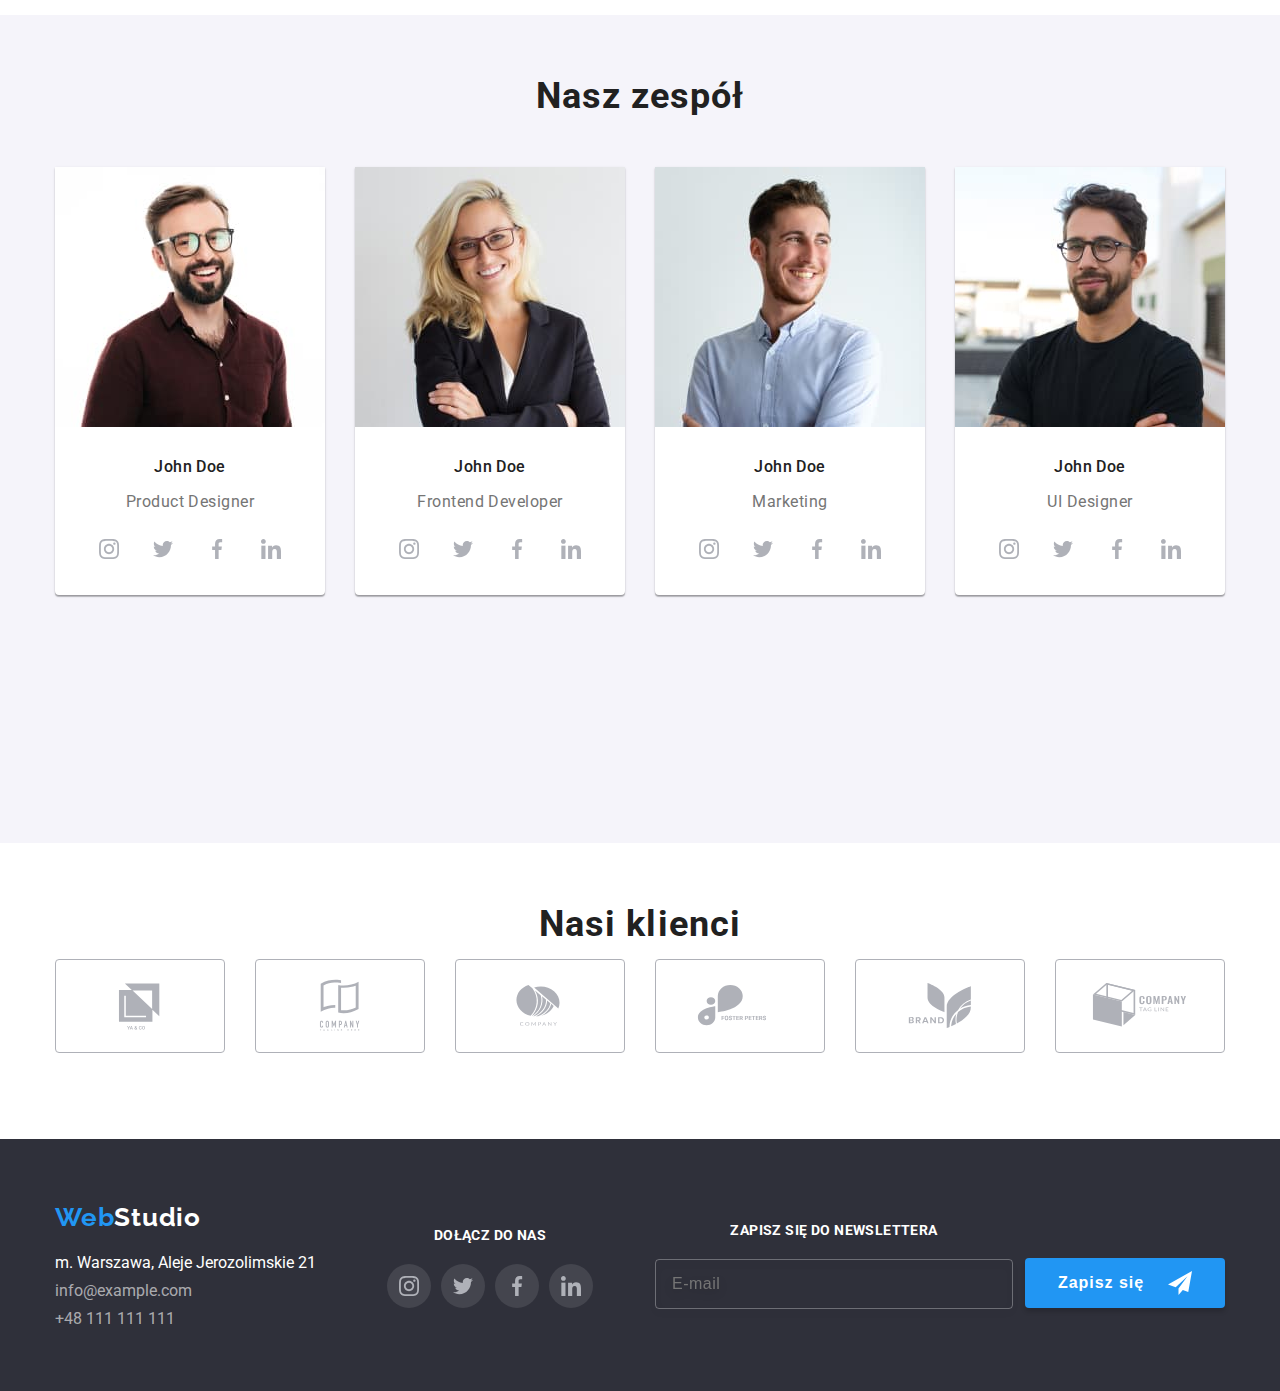
==== commit ab0bfc14: "dodane obrazki do portfolio" ====
--- a/index.html
+++ b/index.html
@@ -150,8 +150,8 @@
           <ul class="activity-list">
             <li class="activity-list__item">
               <img
-                srcset="./images/activity_komp_img.jpg 1x, ./images/activity_komp_img@2x.jpg 2x"
-                src="./images/activity_komp_img.jpg"
+                srcset="/images/activity/img1.jpg 1x, /images/activity/img1@2x.jpg 2x"
+                src="/images/activity/img1.jpg"
                 alt="desktop"
                 width="370"
               />
@@ -161,8 +161,8 @@
             </li>
             <li class="activity-list__item">
               <img
-                srcset="./images/activity_mob_img.jpg 1x, ./images/activity_mob_img@2x.jpg"
-                src="./images/activity_mob_img.jpg"
+                srcset="/images/activity/img2.jpg 1x, /images/activity/img2@2x.jpg 2x"
+                src="/images/activity/img2.jpg"
                 alt="phone"
                 width="370"
               />
@@ -172,8 +172,8 @@
             </li>
             <li class="activity-list__item">
               <img
-                srcset="./images/activity_graf_img.jpg 1x, ./images/activity_graf_img@2x.jpg"
-                src="./images/activity_graf_img.jpg"
+                srcset="/images/activity/img3.jpg 1x, /images/activity/img3@2x.jpg 2x"
+                src="/images/activity/img3.jpg"
                 alt="tablet"
                 width="370"
               />
@@ -189,11 +189,19 @@
           <ul class="container team-container">
             <li class="team-card">
               <img
-                srcset="./images/team1_mobile_img.jpg 1x, ./images/team1_mobile_img@2x.jpg 2x"
-                src="./images/team1_mobile_img.jpg"
+               srcset="
+                      /images/team/team1_270.jpg 270w,
+                      /images/team/team1_354.jpg 354w,
+                      /images/team/team1_450.jpg 450w,
+                      /images/team/team1_540.jpg 540w,
+                      /images/team/team1_708.jpg 708w,
+                      /images/team/team1_900.jpg 900w
+                      "
+                sizes="(min-width: 1200px) 270px, (min-width: 768px) 354px, (min-width: 480px) 450px, 100vw"
+                src="/images/team/team1_450.jpg"
                 alt="Product Designer"
-                width="270"
-                height="260"
+                width="450"
+                height="460"
               />
               <h4 class=team-card__name>John Doe</h4>
               <p class="team-card__trade">Product Designer</p>
@@ -219,12 +227,20 @@
                   </svg></div>
             </li>
             <li class="team-card">
-              <img
-                srcset="./images/team2_mobile_img.jpg 1x, ./images/team2_mobile_img@2x.jpg 2x"
-                src="./images/team2_mobile_img.jpg"
+               <img
+               srcset="
+                      /images/team/team2_270.jpg 270w,
+                      /images/team/team2_354.jpg 354w,
+                      /images/team/team2_450.jpg 450w,
+                      /images/team/team2_540.jpg 540w,
+                      /images/team/team2_708.jpg 708w,
+                      /images/team/team2_900.jpg 900w
+                      "
+                sizes="(min-width: 1200px) 270px, (min-width: 768px) 354px, (min-width: 480px) 450px, 100vw"
+                src="/images/team/team2_450.jpg"
                 alt="Frontend Developer"
-                width="270"
-                height="260"
+                width="450"
+                height="460"
               />
               <h4 class=team-card__name>John Doe</h4>
               <p class="team-card__trade">Frontend Developer</p>
@@ -251,12 +267,20 @@
                 </div>
             </li>
             <li class="team-card">
-              <img
-                srcset="./images/team3_mobile_img.jpg 1x, ./images/team3_mobile_img@2x.jpg 2x"
-                src="./images/team3_mobile_img.jpg"
+                <img
+               srcset="
+                      /images/team/team3_270.jpg 270w,
+                      /images/team/team3_354.jpg 354w,
+                      /images/team/team3_450.jpg 450w,
+                      /images/team/team3_540.jpg 540w,
+                      /images/team/team3_708.jpg 708w,
+                      /images/team/team3_900.jpg 900w
+                      "
+                sizes="(min-width: 1200px) 270px, (min-width: 768px) 354px, (min-width: 480px) 450px, 100vw"
+                src="/images/team/team3_450.jpg"
                 alt="Marketing"
-                width="270"
-                height="260"
+                width="450"
+                height="460"
               />
               <h4 class=team-card__name>John Doe</h4>
               <p class="team-card__trade">Marketing</p>
@@ -283,12 +307,20 @@
                 </div>
             </li>
             <li class="team-card">
-              <img
-                srcset="./images/team4_mobile_img.jpg 1x, ./images/team4_mobile_img@2x.jpg 2x"
-                src="./images/team4_mobile_img.jpg"
-                alt="UI Designer"
-                width="270"
-                height="260"
+            <img
+               srcset="
+                      /images/team/team4_270.jpg 270w,
+                      /images/team/team4_354.jpg 354w,
+                      /images/team/team4_450.jpg 450w,
+                      /images/team/team4_540.jpg 540w,
+                      /images/team/team4_708.jpg 708w,
+                      /images/team/team4_900.jpg 900w
+                      "
+                sizes="(min-width: 1200px) 270px, (min-width: 768px) 354px, (min-width: 480px) 450px, 100vw"
+                src="/images/team/team4_450.jpg"
+                alt="Marketing"
+                width="450"
+                height="460"
               />
               <h4 class=team-card__name>John Doe</h4>
               <p class="team-card__trade">UI Designer</p>
--- a/css/main.min.css
+++ b/css/main.min.css
@@ -1 +1 @@
-:root{--font-main: "Roboto", sans-serif;--font-secondary: "Raleway", sans-serif;--black-main: #212121;--white: #ffffff;--blue: #2196f3;--gray: #757575;--light-gray: rgba(255, 255, 255, 0.6);--comment-color: rgba(117, 117, 117, 0.5);--bg-LightGray: #f5f4fa;--bg-TransparentBlack: rgba(47, 48, 58, 0.8);--bg-overlay: rgba(33, 150, 243, 0.9);--bg-footer: #2f303a;--bg-foter-icon: rgba(255, 255, 255, 0.1);--shadows-1: 0px 4px 4px rgba(0, 0, 0, 0.15);--shadows-2: 0px 1px 3px rgba(0, 0, 0, 0.12), 0px 1px 1px rgba(0, 0, 0, 0.14), 0px 2px 1px rgba(0, 0, 0, 0.2);--shadows-overlay: 0px 4px 4px rgba(0, 0, 0, 0.25);--shadows-category: 0px 1px 1px rgba(0, 0, 0, 0.12), 0px 4px 4px rgba(0, 0, 0, 0.06), 1px 4px 6px rgba(0, 0, 0, 0.16);--shadows-ButtonDesign: 0px 3px 1px rgba(0, 0, 0, 0.1), 0px 1px 2px rgba(0, 0, 0, 0.08), 0px 2px 2px rgba(0, 0, 0, 0.12);--header-border: #ececec;--category-border: #eeeeee;--foter-input-border: rgba(255, 255, 255, 0.3);--close-btn-border: rgba(0, 0, 0, 0.1);--modal-border: rgba(33, 33, 33, 0.2);--fill-gray: #afb1b8}body{background:var(--white);font-style:normal;font-family:var(--font-main);margin:0;padding:0;color:var(--black-main)}:hover,:focus{transition-duration:250ms;transition-timing-function:cubic-bezier(0.4, 0, 0.2, 1)}h1,h2,h4{margin:0;padding:0}ul{list-style:none;margin:0;padding:0}p{padding:0}li{list-style-type:none}img{display:block;width:100%;height:auto}.backdrop{position:fixed;left:0;top:0;width:100%;height:100%;background:rgba(0,0,0,.2)}.is-hidden{opacity:0;visibility:hidden;pointer-events:none}.visually-hidden{position:absolute !important;clip:rect(1px 1px 1px 1px);clip:rect(1px, 1px, 1px, 1px);padding:0 !important;border:0 !important;height:1px !important;width:1px !important;overflow:hidden}.container{margin:0 auto;padding:16px 15px}@media screen and (min-width: 480px){.container{width:450px}}@media screen and (min-width: 768px){.container{width:738px;padding:0}}@media screen and (min-width: 1200px){.container{width:1170px;padding:0}}.header{width:100%;border-bottom:1px solid var(--header-border)}.header__container{display:flex;justify-content:space-between;align-items:center}.navigation__item{display:none}.navigation__link{display:none}@media screen and (min-width: 768px){.navigation{list-style-type:none;display:flex;align-items:center}.navigation__item{display:flex;margin-top:32px;margin-bottom:32px}.navigation__item:not(:last-child){margin-right:46px}.navigation__link{text-decoration:none;display:flex;align-items:center;font-weight:500;font-size:14px;line-height:16px;letter-spacing:.02em;color:var(--black-main)}.navigation__link:hover,.navigation__link:focus{color:var(--blue)}.navigation__link--contacts{color:var(--gray)}.navigation__link--agency{position:relative}.navigation__link--agency::after{content:"";position:absolute;width:53px;height:4px;background:var(--blue);border-radius:2px;top:45px;left:0}.navigation__link--portfolio{position:relative}.navigation__link--portfolio::after{content:"";position:absolute;width:53px;height:4px;background:var(--blue);border-radius:2px;top:45px;left:2px}.navigation-links{list-style:none;display:flex;justify-items:flex-end;flex-wrap:wrap;margin:19px 0px 19px 101px;gap:10px}.navigation-links__icon{margin-right:10px;fill:var(--gray)}.navigation-links__icon:hover,.navigation-links__icon:focus{cursor:pointer;fill:var(--blue)}}@media screen and (min-width: 1200px){.navigation-links{gap:30px}}.logo{width:134px;height:28px;font-family:var(--font-secondary);font-weight:700;font-size:24px;line-height:28px;letter-spacing:.03em;color:var(--black-main);text-decoration:none;margin:0}@media screen and (min-width: 768px){.logo{font-size:26px;line-height:31px;margin:26px 83px 26px 0px}}@media screen and (min-width: 1200px){.logo{margin:24px 93px 25px 0px}}.logo--web{color:var(--blue)}.wrapper{position:relative;display:flex;justify-content:center;width:100%;height:400px;text-align:center;margin-left:auto;margin-right:auto;background-image:linear-gradient(to right, rgba(47, 48, 58, 0.4), rgba(47, 48, 58, 0.4)),url(../../images/wrapper_mobile_img.jpg);background-repeat:no-repeat;background-size:cover;background-position:center}@media screen and (min-device-pixel-ratio: 2),screen and (-webkit-min-device-pixel-ratio: 2),screen and (min-resolution: 192dpi),screen and (min-resolution: 2dppx){.wrapper{background-image:linear-gradient(to right, rgba(47, 48, 58, 0.4), rgba(47, 48, 58, 0.4)),url(../../images/wrapper_mobile_img@2x.jpg)}}@media screen and (min-width: 768px){.wrapper{background-image:linear-gradient(to right, rgba(47, 48, 58, 0.4), rgba(47, 48, 58, 0.4)),url(../../images/wrapper_tablet_img.jpg)}}@media screen and (min-width: 768px)and (min-device-pixel-ratio: 2),screen and (min-width: 768px)and (-webkit-min-device-pixel-ratio: 2),screen and (min-width: 768px)and (min-resolution: 192dpi),screen and (min-width: 768px)and (min-resolution: 2dppx){.wrapper{background-image:linear-gradient(to right, rgba(47, 48, 58, 0.4), rgba(47, 48, 58, 0.4)),url(../../images/wrapper_tablet_img@2x.jpg)}}@media screen and (min-width: 1200px){.wrapper{background-image:linear-gradient(to right, rgba(47, 48, 58, 0.4), rgba(47, 48, 58, 0.4)),url(../../images/wrapper_desktop_img.jpg)}}@media screen and (min-width: 1200px)and (min-device-pixel-ratio: 2),screen and (min-width: 1200px)and (-webkit-min-device-pixel-ratio: 2),screen and (min-width: 1200px)and (min-resolution: 192dpi),screen and (min-width: 1200px)and (min-resolution: 2dppx){.wrapper{background-image:linear-gradient(to right, rgba(47, 48, 58, 0.4), rgba(47, 48, 58, 0.4)),url(../../images/wrapper_desktop_img@2x.jpg)}}@media screen and (min-width: 1200px){.wrapper{max-width:1600px;height:600px}}.wrapper__title{position:absolute;top:118px;padding:0;margin-left:auto;margin-right:auto;width:320px;height:84px;font-weight:900;font-size:18px;line-height:1.62;letter-spacing:.06em;text-transform:uppercase;color:var(--white)}@media screen and (min-width: 768px){.wrapper__title{width:365px;font-size:26px}}@media screen and (min-width: 1200px){.wrapper__title{width:696px;height:120px;font-size:44px;line-height:1.36;margin-left:auto;margin-right:auto}}.main-btn--wrapper{position:absolute;top:232px}@media screen and (min-width: 1200px){.main-btn--wrapper{top:350px}}.main-btn{width:200px;height:50px;cursor:pointer;background:var(--blue);box-shadow:var(--shadows-1);border-radius:4px;border:0}.main-btn__text{align-items:center;text-align:center;font-weight:700;font-size:16px;line-height:1.9;letter-spacing:.06em;color:var(--white)}@media screen and (min-width: 1200px){.section{padding:94px 200px 94px}}.segments{padding-top:60px;padding-bottom:60px}@media screen and (min-width: 1200px){.segments{padding-top:94px;padding-bottom:94px}}@media screen and (max-width: 479px){.segments{padding-left:15px;padding-right:15px}}.segments-flex{display:flex;flex-wrap:wrap}.segments-list{justify-content:center;grid-gap:30px}@media screen and (min-width: 480px){.segments-list__item{width:450px}}@media screen and (min-width: 768px){.segments-list__item{width:354px}}@media screen and (min-width: 1200px){.segments-list__item{width:270px}}.segments-list__icon-fon{display:flex;height:120px;align-items:center;justify-content:center;flex-direction:column;margin-bottom:30px;background-color:var(--bg-LightGray)}@media screen and (min-width: 480px){.segments-list__icon-fon{width:450px}}@media screen and (min-width: 768px){.segments-list__icon-fon{width:354px}}@media screen and (min-width: 1200px){.segments-list__icon-fon{width:270px}}.segments-list__icon{align-items:center}.small-title--lorem{text-align:center;margin-bottom:10px}@media screen and (min-width: 768px){.small-title--lorem{text-align:left}}.small-title{font-weight:700;font-size:14px;line-height:1.17;letter-spacing:.03em;text-transform:uppercase}.middle-title{font-weight:700;font-size:36px;line-height:42px;text-align:center;letter-spacing:.03em}.small-text{font-weight:400;font-size:14px;line-height:24px;letter-spacing:.03em}.activity{display:none}@media screen and (min-width: 1200px){.activity{display:block;margin:0;padding:0;height:386px}}.activity-list{display:flex;justify-content:center;align-items:center;gap:30px}.activity-list__item{position:relative}.middle-title--activity{text-align:center;margin-bottom:50px}.label{position:absolute;width:370px;height:70px;background:var(--bg-TransparentBlack);display:block;top:224px}.small-title--label{color:var(--white);margin-top:27px;text-align:center}.bg-section{width:100%;height:auto;background:var(--bg-LightGray);padding:60px 0;margin:0 auto}@media screen and (min-width: 1200px){.bg-section{max-width:1600px;height:708px;margin-top:94px}}.team-container{display:flex;flex-wrap:wrap;gap:30px}.middle-title--team{margin-bottom:50px}.team-card{width:450px;height:auto;gap:30px;background:var(--white);box-shadow:var(--shadows-2);border-radius:0px 0px 4px 4px}@media screen and (min-width: 480px){.team-card{width:450px;height:622px}}@media screen and (min-width: 768px){.team-card{width:354px;height:536px}}@media screen and (min-width: 1200px){.team-card{width:270px;height:428px}}.team-card__name{font-weight:500;font-size:16px;line-height:19px;text-align:center;letter-spacing:.03em;color:var(--black-main);margin:30px 0 10px}.team-card__trade{font-weight:400;font-size:16px;line-height:19px;text-align:center;letter-spacing:.03em;color:var(--gray)}.social-networks--team{margin:0 auto 24px}.social-networks{width:206px;height:44px;display:flex;flex-direction:row;justify-content:center;gap:10px}.social-networks__logo{fill:var(--fill-gray);display:flex;justify-content:center;align-items:center;width:44px;height:44px;border-radius:50%}.social-networks__logo:hover{cursor:pointer;background-color:var(--blue);fill:var(--white)}.middle-title--clients{padding-bottom:14px;margin-top:60px}.clients{display:flex;flex-wrap:wrap;margin-bottom:60px}@media screen and (min-width: 1200px){.clients{flex-wrap:nowrap;margin-bottom:86px}}.clients-list{justify-content:center;align-items:center;gap:30px}.clients__card{display:flex;justify-content:center;align-items:center;fill:var(--fill-gray);border:1px solid var(--fill-gray);border-radius:4px;width:208px;height:92px}@media screen and (min-width: 768px){.clients__card{width:224px;height:92px}}@media screen and (min-width: 1200px){.clients__card{width:170px;height:92px}}.clients__card:hover,.clients__card:focus{cursor:pointer;border:1px solid var(--blue);border-radius:4px;fill:var(--blue)}.btn-list{display:flex;align-items:center;justify-content:center;padding-bottom:34px}.secondary-btn{height:38px;background:var(--bg-LightGray);border-radius:4px;border:0;cursor:pointer;padding:6px 22px 6px 22px}.secondary-btn:hover{background:var(--blue);box-shadow:var(--shadows-ButtonDesign);color:var(--white)}.secondary-btn__text{font-family:var(--font-secondary);font-style:normal;font-weight:500;font-size:16px;line-height:26px;text-align:center;letter-spacing:.03em}.btn-list__button:nth-child(1){width:121px}.btn-list__button:nth-child(2){width:93px}.btn-list__button:nth-child(3){width:114px}.btn-list__button:nth-child(4){width:91px}.btn-list__button:nth-child(5){width:121px}.btn-list__button:not(:last-child){margin-right:8px}.categories{list-style-type:none;display:flex;align-items:center;flex-wrap:wrap}.categories_card{padding-right:30px;padding-bottom:30px;width:370px;height:404px}.categories_card:nth-child(3n){padding-right:0}.categories__wrapper{box-sizing:border-box;border:1px solid var(--category-border);width:370px;height:404px}.categories__wrapper:hover{cursor:pointer;box-shadow:var(--shadows-category)}.categories__box{margin:0;position:relative;overflow:hidden;width:370px;height:294px}.categories__box:hover .categories__overlay{transform:translateY(0)}.categories__overlay{position:absolute;top:0;left:0;width:100%;height:100%;background:var(--bg-overlay);box-shadow:var(--box-shadow-overlay);transform:translateY(101%);transition:transform 250ms}.categories__overlay>p{position:absolute;width:301px;height:196px;font-weight:400;font-size:18px;line-height:28px;letter-spacing:.03em;color:var(--white);padding:49px 45px 49px 24px}.categories__title{width:322px;height:36px;font-weight:700;font-size:18px;line-height:2;letter-spacing:.06em;color:var(--black-main);padding:20px 24px 4px}.categories__type{width:322px;height:30px;font-weight:400;font-size:16px;line-height:1.875;letter-spacing:.03em;color:var(--gray);margin:4px 24px 20px}.footer{margin:0 auto;padding-top:60px;padding-bottom:60px;width:100%;background:var(--bg-footer);display:block;text-align:center;justify-content:center}.footer__nav{margin-bottom:60px}@media screen and (min-width: 768px){.footer__nav{height:127px;margin-left:76px}}@media screen and (min-width: 1200px){.footer__nav{margin:0}}@media screen and (min-width: 1200px){.footer{max-width:1600px;height:252px;padding:0}}@media screen and (min-width: 768px){.container--footer{display:flex;justify-content:space-between;flex-wrap:wrap}}@media screen and (min-width: 1200px){.container--footer{flex-wrap:nowrap;align-items:center;height:100%;row-gap:70px}}.logo--footer{color:var(--white);display:block;height:31px;margin:0 auto 20px}@media screen and (min-width: 1200px){.logo--footer{margin:0;margin-bottom:20px}}.contacts{width:270px;margin:20px auto 60px}@media screen and (min-width: 1200px){.contacts{text-align:left}}.contacts__element:not(:last-child){margin-bottom:9px}.contacts__element--address{color:var(--white);font-style:normal}.contacts__element--contact{color:var(--light-gray);text-decoration:none}.contacts__element--contact:hover,.contacts__element--contact:focus{color:var(--blue)}.social-links{width:206px;height:80px;margin:0 auto 60px}@media screen and (min-width: 768px){.social-links{margin:5px 89px 0 0}}@media screen and (min-width: 1200px){.social-links{margin:0}}.small-title--footer{color:var(--white)}.social-networks--footer{margin-top:20px}.social-networks__logo--footer{background:var(--bg-foter-icon)}.social-networks__logo--footer:hover{cursor:pointer;background-color:var(--blue);fill:var(--white)}.newsletter{flex-direction:column;display:flex;flex-wrap:wrap;justify-content:center}@media screen and (min-width: 768px){.newsletter{margin-left:166px}}@media screen and (min-width: 1200px){.newsletter{flex-wrap:nowrap;flex-direction:row;align-items:center;margin:0}}.main-btn--footer{margin:20px auto 0;display:flex;justify-content:center;align-items:center}@media screen and (min-width: 1200px){.main-btn--footer{margin-top:36px;margin-left:12px}}.newsletter__input{box-sizing:border-box;width:100%;height:50px;margin:20px auto 0;border:1px solid var(--foter-input-border);filter:drop-shadow(0px 4px 4px rgba(0, 0, 0, 0.15));border-radius:4px;background-color:inherit;font-weight:400;font-size:16px;line-height:20px;display:flex;align-items:center;letter-spacing:.03em;color:var(--light-gray);padding-left:16px}@media screen and (min-width: 768px){.newsletter__input{width:450px}}@media screen and (min-width: 1200px){.newsletter__input{width:358px}}.main-btn__text--footer{margin-right:24px}.close-btn{position:absolute;top:8px;right:8px;width:30px;height:30px;background:var(--white);border:1px solid var(--close-btn-border);border-radius:50%;cursor:pointer}.modal{position:absolute;left:50%;top:50%;transform:translate(-50%, -50%);width:528px;min-height:581px;background:var(--white);box-shadow:var(--shadows-2);border-radius:4px}.modal__form{display:block;width:448px;margin-left:40px}.modal__title{position:absolute;top:26px;left:40px;width:448px;margin:0;text-align:center;font-weight:700;font-size:20px;line-height:23px;letter-spacing:.03em;color:var(--black-main)}.modal__label{display:block;width:448px;height:58px;box-sizing:border-box;font-family:var(--font-main);font-style:normal;font-weight:400;font-size:12px;line-height:14px;letter-spacing:.01em;color:var(--gray)}.modal__label:focus-within{fill:var(--blue)}.modal__label:nth-of-type(1){position:absolute;top:61px;left:40px}.modal__label:nth-of-type(2){position:absolute;top:129px;left:40px}.modal__label:nth-of-type(3){position:absolute;top:197px;left:40px}.modal__input{position:absolute;top:18px;left:0;box-sizing:border-box;width:448px;height:40px;padding-left:42px;border:1px solid var(--modal-border);border-radius:4px;outline:none}.modal__input:hover,.modal__input:focus{border:1px solid var(--blue)}.modal__icon{position:absolute;top:32px;left:13px}.modal__textarea{position:absolute;top:265px;left:40px;width:448px;height:138px;font-family:var(--font-main);font-style:normal;font-weight:400;font-size:12px;line-height:14px;letter-spacing:.01em;color:var(--gray)}.modal__comment{position:absolute;top:18px;left:0;box-sizing:border-box;width:448px;height:120px;border:1px solid var(--modal-border);border-radius:4px;padding:12px 16px;font-family:var(--font-main);font-style:normal;font-weight:400;font-size:12px;line-height:14px;letter-spacing:.01em;color:var(--comment-color);resize:none;outline:none}.modal__comment:hover,.modal__comment:focus{border:1px solid var(--blue)}.modal__checkbox{position:absolute;top:423px;left:79px;width:395px;height:24px;font-family:var(--font-main);font-style:normal;font-weight:400;font-size:14px;line-height:24px;letter-spacing:.03em;color:var(--gray);cursor:pointer}.modal__checkbox::before{position:absolute;left:-24px;top:1px;content:"";width:16px;height:16px;border:2px solid var(--black-main);border-radius:2px}.modal-checkbox:checked+.modal__checkbox::before{background:var(--blue);border:2px solid var(--blue)}.checkbox-icon{position:absolute;top:5px;left:-22px}.modal__links{color:var(--blue)}.main-btn--form{position:absolute;left:164px;top:491px;display:flex;justify-content:center;align-items:center}.menu-toggle{min-height:40px;min-width:40px;display:flex;align-items:center;justify-content:center;margin:0;padding:0;background-color:rgba(0,0,0,0);cursor:pointer;border:none;border-radius:50%;outline:none}.menu-toggle:hover,.menu-toggle:focus{fill:var(--blue)}@media screen and (min-width: 768px){.menu-toggle{display:none}}.menu-container{position:fixed;top:0;left:0;width:100vw;height:100vh;background-color:var(--white);z-index:999;transform:translateX(100%);transition:transform 250ms ease-in-out}.menu-container.is-open{transform:translateX(0)}.menu-container .menu-toggle{position:absolute;top:21px;left:396px;fill:var(--black-main)}.menu-container a{text-decoration:none}.nav-menu{position:absolute;padding:0;margin:0;left:40px;top:48px}.nav-menu__item{display:block;margin-bottom:36px}.nav-menu__item:hover,.nav-menu__item:focus{color:var(--blue)}.nav-menu__item--portfolio{margin-bottom:32px}.nav-menu__item--link{font-weight:500;font-size:40px;line-height:47px;text-align:center;letter-spacing:.02em;color:var(--black-main)}.nav-links{position:absolute;margin:0;padding:0;left:40px;top:562px}.nav-links__link{display:block;margin-top:32px;margin-bottom:64px;font-weight:500;font-size:24px;line-height:1.16;letter-spacing:.02em;color:var(--gray)}.nav-links__link--tel{font-weight:500;font-size:34px;line-height:1.2;letter-spacing:.02em;color:var(--blue)}.nav-social{position:absolute;display:flex;flex-wrap:wrap;gap:20px;left:40px;top:726px}.nav-social__item{position:relative;font-weight:500;font-size:18px;line-height:1.22;letter-spacing:.02em;color:var(--blue)}.nav-social__item:not(:first-child)::before{content:"";display:block;position:absolute;top:0;left:-10px;width:1px;height:22px;background-color:rgba(33,33,33,.2)}/*# sourceMappingURL=main.min.css.map */+:root{--font-main: "Roboto", sans-serif;--font-secondary: "Raleway", sans-serif;--black-main: #212121;--white: #ffffff;--blue: #2196f3;--gray: #757575;--light-gray: rgba(255, 255, 255, 0.6);--comment-color: rgba(117, 117, 117, 0.5);--bg-LightGray: #f5f4fa;--bg-TransparentBlack: rgba(47, 48, 58, 0.8);--bg-overlay: rgba(33, 150, 243, 0.9);--bg-footer: #2f303a;--bg-foter-icon: rgba(255, 255, 255, 0.1);--shadows-1: 0px 4px 4px rgba(0, 0, 0, 0.15);--shadows-2: 0px 1px 3px rgba(0, 0, 0, 0.12), 0px 1px 1px rgba(0, 0, 0, 0.14), 0px 2px 1px rgba(0, 0, 0, 0.2);--shadows-overlay: 0px 4px 4px rgba(0, 0, 0, 0.25);--shadows-category: 0px 1px 1px rgba(0, 0, 0, 0.12), 0px 4px 4px rgba(0, 0, 0, 0.06), 1px 4px 6px rgba(0, 0, 0, 0.16);--shadows-ButtonDesign: 0px 3px 1px rgba(0, 0, 0, 0.1), 0px 1px 2px rgba(0, 0, 0, 0.08), 0px 2px 2px rgba(0, 0, 0, 0.12);--header-border: #ececec;--category-border: #eeeeee;--foter-input-border: rgba(255, 255, 255, 0.3);--close-btn-border: rgba(0, 0, 0, 0.1);--modal-border: rgba(33, 33, 33, 0.2);--fill-gray: #afb1b8}body{background:var(--white);font-style:normal;font-family:var(--font-main);margin:0;padding:0;color:var(--black-main)}:hover,:focus{transition-duration:250ms;transition-timing-function:cubic-bezier(0.4, 0, 0.2, 1)}h1,h2,h4{margin:0;padding:0}ul{list-style:none;margin:0;padding:0}p{padding:0}li{list-style-type:none}img{display:block;width:100%;height:auto}.backdrop{position:fixed;left:0;top:0;width:100%;height:100%;background:rgba(0,0,0,.2)}.is-hidden{opacity:0;visibility:hidden;pointer-events:none}.visually-hidden{position:absolute !important;clip:rect(1px 1px 1px 1px);clip:rect(1px, 1px, 1px, 1px);padding:0 !important;border:0 !important;height:1px !important;width:1px !important;overflow:hidden}.container{margin:0 auto;padding:16px 15px}@media screen and (min-width: 480px){.container{width:450px}}@media screen and (min-width: 768px){.container{width:738px;padding:0}}@media screen and (min-width: 1200px){.container{width:1170px;padding:0}}.header{width:100%;border-bottom:1px solid var(--header-border)}.header__container{display:flex;justify-content:space-between;align-items:center}.navigation__item{display:none}.navigation__link{display:none}@media screen and (min-width: 768px){.navigation{list-style-type:none;display:flex;align-items:center}.navigation__item{display:flex;margin-top:32px;margin-bottom:32px}.navigation__item:not(:last-child){margin-right:46px}.navigation__link{text-decoration:none;display:flex;align-items:center;font-weight:500;font-size:14px;line-height:16px;letter-spacing:.02em;color:var(--black-main)}.navigation__link:hover,.navigation__link:focus{color:var(--blue)}.navigation__link--contacts{color:var(--gray)}.navigation__link--agency{position:relative}.navigation__link--agency::after{content:"";position:absolute;width:53px;height:4px;background:var(--blue);border-radius:2px;top:45px;left:0}.navigation__link--portfolio{position:relative}.navigation__link--portfolio::after{content:"";position:absolute;width:53px;height:4px;background:var(--blue);border-radius:2px;top:45px;left:2px}.navigation-links{list-style:none;display:flex;justify-items:flex-end;flex-wrap:wrap;margin:19px 0px 19px 101px;gap:10px}.navigation-links__icon{margin-right:10px;fill:var(--gray)}.navigation-links__icon:hover,.navigation-links__icon:focus{cursor:pointer;fill:var(--blue)}}@media screen and (min-width: 1200px){.navigation-links{gap:30px}}.logo{width:134px;height:28px;font-family:var(--font-secondary);font-weight:700;font-size:24px;line-height:28px;letter-spacing:.03em;color:var(--black-main);text-decoration:none;margin:0}@media screen and (min-width: 768px){.logo{font-size:26px;line-height:31px;margin:26px 83px 26px 0px}}@media screen and (min-width: 1200px){.logo{margin:24px 93px 25px 0px}}.logo--web{color:var(--blue)}.wrapper{position:relative;display:flex;justify-content:center;width:100%;height:400px;text-align:center;margin-left:auto;margin-right:auto;background-image:linear-gradient(to right, rgba(47, 48, 58, 0.4), rgba(47, 48, 58, 0.4)),url(..//../images/wrapper_mob@1x.jpg);background-repeat:no-repeat;background-size:cover;background-position:center}@media screen and (min-device-pixel-ratio: 2),screen and (-webkit-min-device-pixel-ratio: 2),screen and (min-resolution: 192dpi),screen and (min-resolution: 2dppx){.wrapper{background-image:linear-gradient(to right, rgba(47, 48, 58, 0.4), rgba(47, 48, 58, 0.4)),url(..//../images/wrapper_mob@2x.jpg)}}@media screen and (min-width: 768px){.wrapper{background-image:linear-gradient(to right, rgba(47, 48, 58, 0.4), rgba(47, 48, 58, 0.4)),url(..//../images/wrapper_tablet_img.jpg)}}@media screen and (min-width: 768px)and (min-device-pixel-ratio: 2),screen and (min-width: 768px)and (-webkit-min-device-pixel-ratio: 2),screen and (min-width: 768px)and (min-resolution: 192dpi),screen and (min-width: 768px)and (min-resolution: 2dppx){.wrapper{background-image:linear-gradient(to right, rgba(47, 48, 58, 0.4), rgba(47, 48, 58, 0.4)),url(..//../images/wrapper_tablet_img@2x.jpg)}}@media screen and (min-width: 1200px){.wrapper{background-image:linear-gradient(to right, rgba(47, 48, 58, 0.4), rgba(47, 48, 58, 0.4)),url(..//../images/wrapper_desktop_img.jpg)}}@media screen and (min-width: 1200px)and (min-device-pixel-ratio: 2),screen and (min-width: 1200px)and (-webkit-min-device-pixel-ratio: 2),screen and (min-width: 1200px)and (min-resolution: 192dpi),screen and (min-width: 1200px)and (min-resolution: 2dppx){.wrapper{background-image:linear-gradient(to right, rgba(47, 48, 58, 0.4), rgba(47, 48, 58, 0.4)),url(..//../images/wrapper_desktop_img@2x.jpg)}}@media screen and (min-width: 1200px){.wrapper{max-width:1600px;height:600px}}.wrapper__title{position:absolute;top:118px;padding:0;margin-left:auto;margin-right:auto;width:320px;height:84px;font-weight:900;font-size:18px;line-height:1.62;letter-spacing:.06em;text-transform:uppercase;color:var(--white)}@media screen and (min-width: 768px){.wrapper__title{width:365px;font-size:26px}}@media screen and (min-width: 1200px){.wrapper__title{width:696px;height:120px;font-size:44px;line-height:1.36;margin-left:auto;margin-right:auto}}.main-btn--wrapper{position:absolute;top:232px}@media screen and (min-width: 1200px){.main-btn--wrapper{top:350px}}.main-btn{width:200px;height:50px;cursor:pointer;background:var(--blue);box-shadow:var(--shadows-1);border-radius:4px;border:0}.main-btn__text{align-items:center;text-align:center;font-weight:700;font-size:16px;line-height:1.9;letter-spacing:.06em;color:var(--white)}.segments{padding-top:60px;padding-bottom:60px}@media screen and (min-width: 1200px){.segments{padding-top:94px;padding-bottom:94px}}@media screen and (max-width: 479px){.segments{padding-left:15px;padding-right:15px}}.segments-flex{display:flex;flex-wrap:wrap}.segments-list{justify-content:center;grid-gap:30px}@media screen and (min-width: 480px){.segments-list__item{width:450px}}@media screen and (min-width: 768px){.segments-list__item{width:354px}}@media screen and (min-width: 1200px){.segments-list__item{width:270px}}.segments-list__icon-fon{display:flex;height:120px;align-items:center;justify-content:center;flex-direction:column;margin-bottom:30px;background-color:var(--bg-LightGray)}@media screen and (min-width: 480px){.segments-list__icon-fon{width:450px}}@media screen and (min-width: 768px){.segments-list__icon-fon{width:354px}}@media screen and (min-width: 1200px){.segments-list__icon-fon{width:270px}}.segments-list__icon{align-items:center}.small-title--lorem{text-align:center;margin-bottom:10px}@media screen and (min-width: 768px){.small-title--lorem{text-align:left}}.small-title{font-weight:700;font-size:14px;line-height:1.17;letter-spacing:.03em;text-transform:uppercase}.middle-title{font-weight:700;font-size:36px;line-height:42px;text-align:center;letter-spacing:.03em}.small-text{font-weight:400;font-size:14px;line-height:24px;letter-spacing:.03em}.activity{display:none}@media screen and (min-width: 1200px){.activity{display:block;margin:0;padding:0;height:386px}}.activity-list{display:flex;justify-content:center;align-items:center;gap:30px}.activity-list__item{position:relative}.middle-title--activity{text-align:center;margin-bottom:50px}.label{position:absolute;width:370px;height:70px;background:var(--bg-TransparentBlack);display:block;top:224px}.small-title--label{color:var(--white);margin-top:27px;text-align:center}.bg-section{width:100%;height:auto;background:var(--bg-LightGray);padding:60px 0;margin:0 auto}@media screen and (min-width: 1200px){.bg-section{max-width:1600px;height:708px;margin-top:94px}}.team-container{display:flex;flex-wrap:wrap;gap:30px}.middle-title--team{margin-bottom:50px}.team-card{width:450px;height:auto;gap:30px;background:var(--white);box-shadow:var(--shadows-2);border-radius:0px 0px 4px 4px}@media screen and (min-width: 480px){.team-card{width:450px;height:622px}}@media screen and (min-width: 768px){.team-card{width:354px;height:536px}}@media screen and (min-width: 1200px){.team-card{width:270px;height:428px}}.team-card__name{font-weight:500;font-size:16px;line-height:19px;text-align:center;letter-spacing:.03em;color:var(--black-main);margin:30px 0 10px}.team-card__trade{font-weight:400;font-size:16px;line-height:19px;text-align:center;letter-spacing:.03em;color:var(--gray)}.social-networks--team{margin:0 auto 24px}.social-networks{width:206px;height:44px;display:flex;flex-direction:row;justify-content:center;gap:10px}.social-networks__logo{fill:var(--fill-gray);display:flex;justify-content:center;align-items:center;width:44px;height:44px;border-radius:50%}.social-networks__logo:hover{cursor:pointer;background-color:var(--blue);fill:var(--white)}.middle-title--clients{padding-bottom:14px;margin-top:60px}.clients{display:flex;flex-wrap:wrap;margin-bottom:60px}@media screen and (min-width: 1200px){.clients{flex-wrap:nowrap;margin-bottom:86px}}.clients-list{justify-content:center;align-items:center;gap:30px}.clients__card{display:flex;justify-content:center;align-items:center;fill:var(--fill-gray);border:1px solid var(--fill-gray);border-radius:4px;width:208px;height:92px}@media screen and (min-width: 768px){.clients__card{width:224px;height:92px}}@media screen and (min-width: 1200px){.clients__card{width:170px;height:92px}}.clients__card:hover,.clients__card:focus{cursor:pointer;border:1px solid var(--blue);border-radius:4px;fill:var(--blue)}.btn-list{display:flex;flex-wrap:wrap;row-gap:15px;-moz-column-gap:8px;column-gap:8px;align-items:center;justify-content:flex-start;margin-top:44px;margin-bottom:24px}@media screen and (min-width: 768px){.btn-list{justify-content:center;margin-top:60px;margin-bottom:14px}}@media screen and (min-width: 1200px){.btn-list{margin-top:94px;margin-bottom:34px}}.secondary-btn{text-align:center;height:38px;background:var(--bg-LightGray);border-radius:4px;border:0;cursor:pointer;padding:6px auto}.secondary-btn:hover{background:var(--blue);box-shadow:var(--shadows-ButtonDesign);color:var(--white)}@media screen and (min-width: 1200px){.secondary-btn{padding:6px 22px 6px 22px}}.secondary-btn--wszystkie{width:103px}@media screen and (min-width: 1200px){.secondary-btn--wszystkie{width:121px}}.secondary-btn--strony{width:128px}@media screen and (min-width: 1200px){.secondary-btn--strony{width:93px}}.secondary-btn--aplikacje{width:145px}@media screen and (min-width: 1200px){.secondary-btn--aplikacje{width:114px}}.secondary-btn--dizajn{width:103px}@media screen and (min-width: 1200px){.secondary-btn--dizajn{width:91px}}.secondary-btn--marketing{width:130px}@media screen and (min-width: 1200px){.secondary-btn--marketing{width:121px}}.secondary-btn__text{font-family:var(--font-secondary);font-style:normal;font-weight:500;font-size:16px;line-height:1,6;text-align:center;letter-spacing:.03em}.categories{list-style-type:none;display:flex;align-items:center;flex-wrap:wrap}.categories_card{padding-right:30px;padding-bottom:30px;width:370px;height:404px}.categories_card:nth-child(3n){padding-right:0}.categories__wrapper{box-sizing:border-box;border:1px solid var(--category-border);width:370px;height:404px}.categories__wrapper:hover{cursor:pointer;box-shadow:var(--shadows-category)}.categories__box{margin:0;position:relative;overflow:hidden;width:370px;height:294px}.categories__box:hover .categories__overlay{transform:translateY(0)}.categories__overlay{position:absolute;top:0;left:0;width:100%;height:100%;background:var(--bg-overlay);box-shadow:var(--box-shadow-overlay);transform:translateY(101%);transition:transform 250ms}.categories__overlay>p{position:absolute;width:301px;height:196px;font-weight:400;font-size:18px;line-height:28px;letter-spacing:.03em;color:var(--white);padding:49px 45px 49px 24px}.categories__title{width:322px;height:36px;font-weight:700;font-size:18px;line-height:2;letter-spacing:.06em;color:var(--black-main);padding:20px 24px 4px}.categories__type{width:322px;height:30px;font-weight:400;font-size:16px;line-height:1.875;letter-spacing:.03em;color:var(--gray);margin:4px 24px 20px}.footer{margin:0 auto;padding-top:60px;padding-bottom:60px;width:100%;background:var(--bg-footer);display:block;text-align:center;justify-content:center}.footer__nav{margin-bottom:60px}@media screen and (min-width: 768px){.footer__nav{height:127px;margin-left:76px}}@media screen and (min-width: 1200px){.footer__nav{margin:0}}@media screen and (min-width: 1200px){.footer{max-width:1600px;height:252px;padding:0}}@media screen and (min-width: 768px){.container--footer{display:flex;justify-content:space-between;flex-wrap:wrap}}@media screen and (min-width: 1200px){.container--footer{flex-wrap:nowrap;align-items:center;height:100%;row-gap:70px}}.logo--footer{color:var(--white);display:block;height:31px;margin:0 auto 20px}@media screen and (min-width: 1200px){.logo--footer{margin:0;margin-bottom:20px}}.contacts{width:270px;margin:20px auto 60px}@media screen and (min-width: 1200px){.contacts{text-align:left}}.contacts__element:not(:last-child){margin-bottom:9px}.contacts__element--address{color:var(--white);font-style:normal}.contacts__element--contact{color:var(--light-gray);text-decoration:none}.contacts__element--contact:hover,.contacts__element--contact:focus{color:var(--blue)}.social-links{width:206px;height:80px;margin:0 auto 60px}@media screen and (min-width: 768px){.social-links{margin:5px 89px 0 0}}@media screen and (min-width: 1200px){.social-links{margin:0}}.small-title--footer{color:var(--white)}.social-networks--footer{margin-top:20px}.social-networks__logo--footer{background:var(--bg-foter-icon)}.social-networks__logo--footer:hover{cursor:pointer;background-color:var(--blue);fill:var(--white)}.newsletter{flex-direction:column;display:flex;flex-wrap:wrap;justify-content:center}@media screen and (min-width: 768px){.newsletter{margin-left:166px}}@media screen and (min-width: 1200px){.newsletter{flex-wrap:nowrap;flex-direction:row;align-items:center;margin:0}}.main-btn--footer{margin:20px auto 0;display:flex;justify-content:center;align-items:center}@media screen and (min-width: 1200px){.main-btn--footer{margin-top:36px;margin-left:12px}}.newsletter__input{box-sizing:border-box;width:100%;height:50px;margin:20px auto 0;border:1px solid var(--foter-input-border);filter:drop-shadow(0px 4px 4px rgba(0, 0, 0, 0.15));border-radius:4px;background-color:inherit;font-weight:400;font-size:16px;line-height:20px;display:flex;align-items:center;letter-spacing:.03em;color:var(--light-gray);padding-left:16px}@media screen and (min-width: 768px){.newsletter__input{width:450px}}@media screen and (min-width: 1200px){.newsletter__input{width:358px}}.main-btn__text--footer{margin-right:24px}.modal{position:absolute;left:50%;top:50%;width:450px;height:609px;transform:translate(-50%, -50%);background:var(--white);box-shadow:var(--shadows-2);border-radius:4px}@media screen and (min-width: 1200px){.modal{width:528px;min-height:581px}}.close-btn{position:absolute;top:8px;right:8px;width:30px;height:30px;background:var(--white);border:1px solid var(--close-btn-border);border-radius:50%;cursor:pointer}.modal__form{position:absolute;left:0;top:40px;display:block;width:448px;height:auto}.modal__title{width:370px;position:absolute;top:0;left:40px;margin:0;text-align:center;font-weight:700;font-size:20px;line-height:1.15;letter-spacing:.03em;color:var(--black-main)}@media screen and (min-width: 1200px){.modal__title{width:448px}}.modal__label{display:block;box-sizing:border-box;font-family:var(--font-main);font-style:normal;font-weight:400;font-size:12px;line-height:14px;letter-spacing:.01em;color:var(--gray)}.modal__label:focus-within{fill:var(--blue)}.modal__label:nth-of-type(1){position:absolute;top:61px;left:40px}@media screen and (min-width: 1200px){.modal__label:nth-of-type(1){top:35px}}.modal__label:nth-of-type(2){position:absolute;top:129px;left:40px}@media screen and (min-width: 1200px){.modal__label:nth-of-type(2){top:103px}}.modal__label:nth-of-type(3){position:absolute;top:197px;left:40px}@media screen and (min-width: 1200px){.modal__label:nth-of-type(3){top:171px}}.modal__input{position:absolute;left:0;top:18px;box-sizing:border-box;width:370px;height:40px;padding-left:42px;border:1px solid var(--modal-border);border-radius:4px;outline:none}.modal__input:hover,.modal__input:focus{border:1px solid var(--blue)}@media screen and (min-width: 1200px){.modal__input{width:448px}}.modal__icon{position:absolute;top:32px;left:13px}.modal__textarea{position:absolute;top:265px;left:40px;width:448px;height:138px;font-family:var(--font-main);font-style:normal;font-weight:400;font-size:12px;line-height:14px;letter-spacing:.01em;color:var(--gray)}@media screen and (min-width: 1200px){.modal__textarea{top:239px}}.modal__comment{position:absolute;top:18px;left:0;box-sizing:border-box;width:370px;height:120px;border:1px solid var(--modal-border);border-radius:4px;padding:12px 16px;font-family:var(--font-main);font-style:normal;font-weight:400;font-size:12px;line-height:14px;letter-spacing:.01em;color:var(--comment-color);resize:none;outline:none}.modal__comment:hover,.modal__comment:focus{border:1px solid var(--blue)}@media screen and (min-width: 1200px){.modal__comment{width:448px;top:18px}}.modal__checkbox{position:absolute;top:420px;left:64px;width:346px;height:14px;font-family:var(--font-main);font-style:normal;font-weight:400;font-size:12px;line-height:1.16;letter-spacing:.03em;color:var(--gray);cursor:pointer}.modal__checkbox::before{position:absolute;left:-24px;top:-5px;content:"";width:16px;height:16px;border:2px solid var(--black-main);border-radius:2px}@media screen and (min-width: 1200px){.modal__checkbox::before{top:1px}}@media screen and (min-width: 1200px){.modal__checkbox{width:395px;height:24px;font-size:14px;line-height:1.7;top:397px;left:79px}}.modal-checkbox:checked+.modal__checkbox::before{background:var(--blue);border:2px solid var(--blue)}.checkbox-icon{position:absolute;top:-2px;left:-22px}@media screen and (min-width: 1200px){.checkbox-icon{top:5px}}.modal__links{color:var(--blue)}.main-btn--form{position:absolute;left:125px;top:479px;display:flex;justify-content:center;align-items:center}@media screen and (min-width: 1200px){.main-btn--form{left:164px;top:451px}}.menu-toggle{display:flex;align-items:center;justify-content:center;margin:0;padding:0;background-color:rgba(0,0,0,0);cursor:pointer;border:none;border-radius:50%;outline:none}.menu-toggle:hover,.menu-toggle:focus{fill:var(--blue)}@media screen and (min-width: 768px){.menu-toggle{display:none}}.menu-container{position:fixed;top:0;left:0;width:100vw;height:100vh;background-color:var(--white);z-index:999;transform:translateX(100%);transition:transform 250ms ease-in-out}.menu-container.is-open{transform:translateX(0)}.menu-container .menu-toggle{position:fixed;top:21px;right:26px;fill:var(--black-main)}.menu-container a{text-decoration:none}.nav-menu{position:absolute;padding:0;margin:0;left:40px;top:48px}.nav-menu__item{display:block;margin-bottom:36px}.nav-menu__item:hover,.nav-menu__item:focus{color:var(--blue)}.nav-menu__item--portfolio{margin-bottom:32px}.nav-menu__item--link{font-weight:500;font-size:40px;line-height:47px;text-align:center;letter-spacing:.02em;color:var(--black-main)}.nav-links{position:absolute;margin:0;padding:0;left:40px;top:562px}.nav-links__link{display:block;margin-top:32px;margin-bottom:64px;font-weight:500;font-size:24px;line-height:1.16;letter-spacing:.02em;color:var(--gray)}.nav-links__link--tel{font-weight:500;font-size:34px;line-height:1.2;letter-spacing:.02em;color:var(--blue)}.nav-social{position:absolute;display:flex;flex-wrap:wrap;gap:20px;left:40px;top:726px}.nav-social__item{position:relative;font-weight:500;font-size:18px;line-height:1.22;letter-spacing:.02em;color:var(--blue)}.nav-social__item:not(:first-child)::before{content:"";display:block;position:absolute;top:0;left:-10px;width:1px;height:22px;background-color:rgba(33,33,33,.2)}/*# sourceMappingURL=main.min.css.map */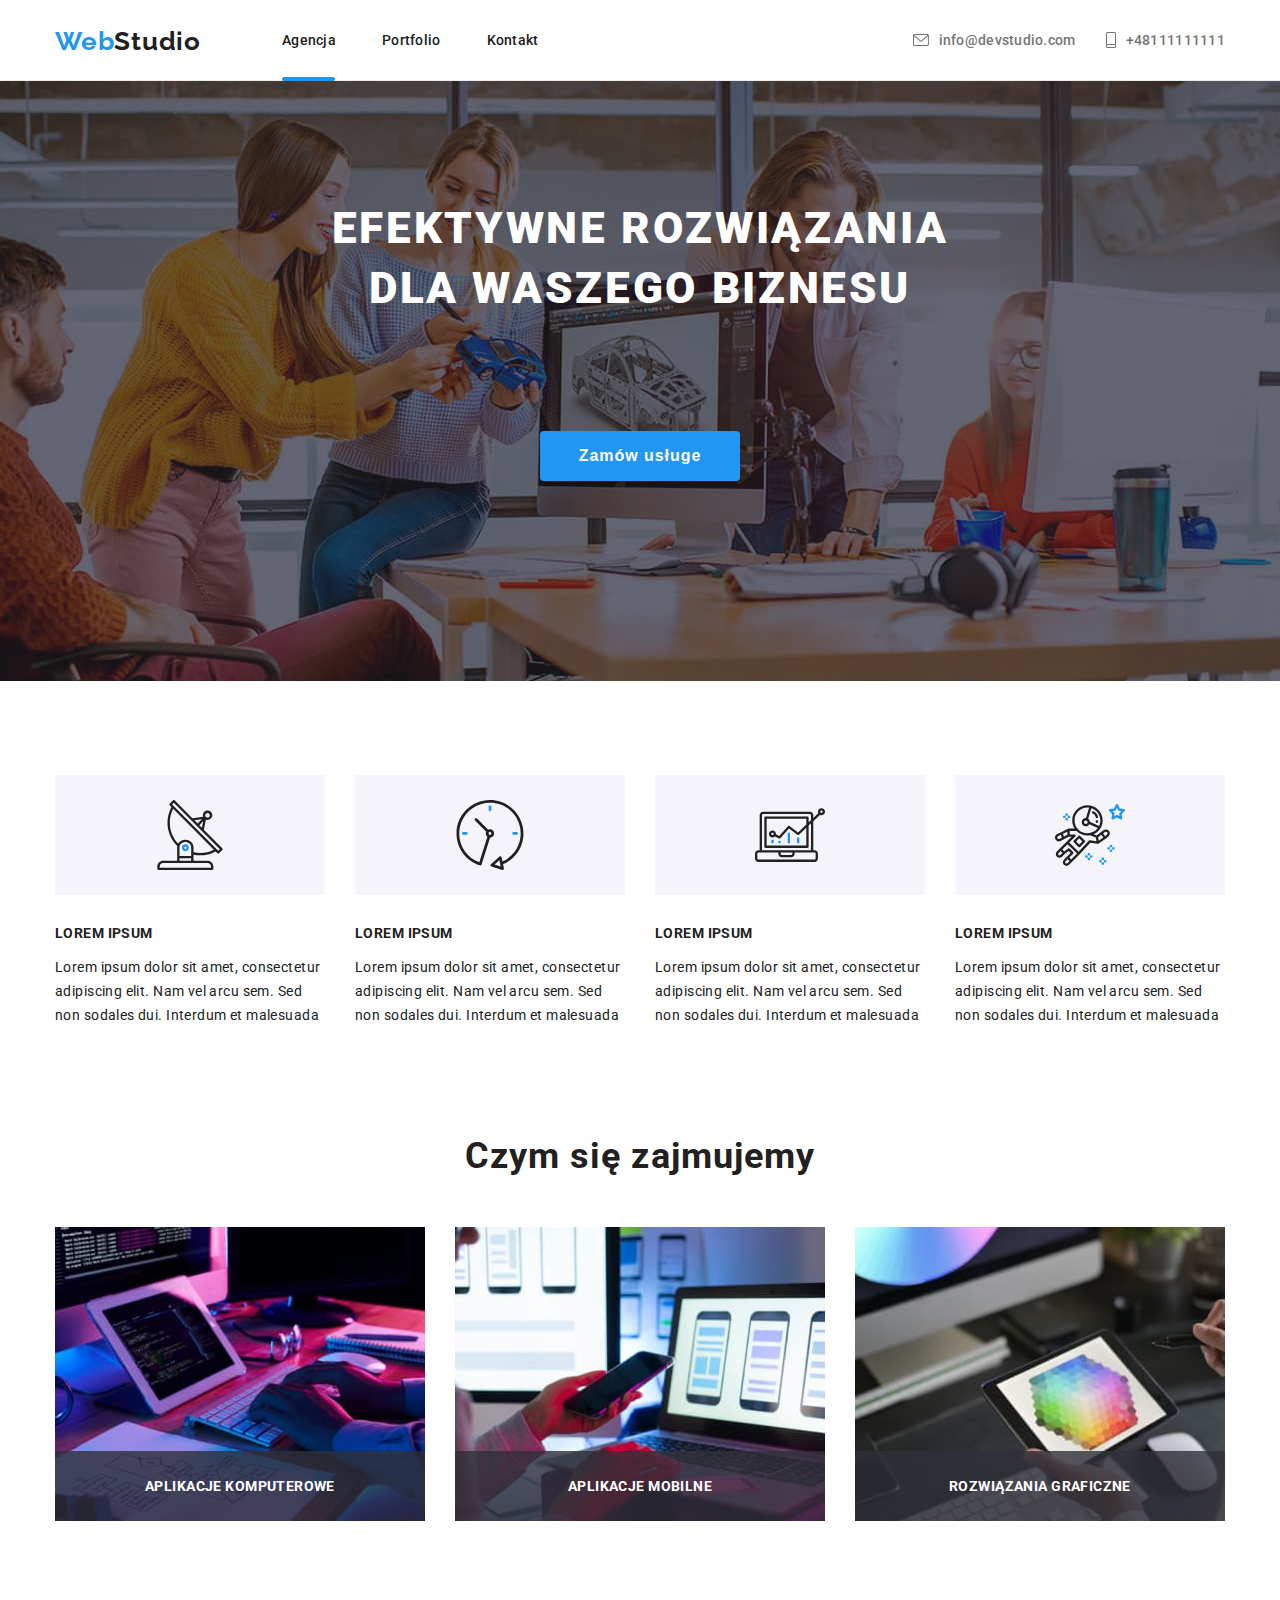
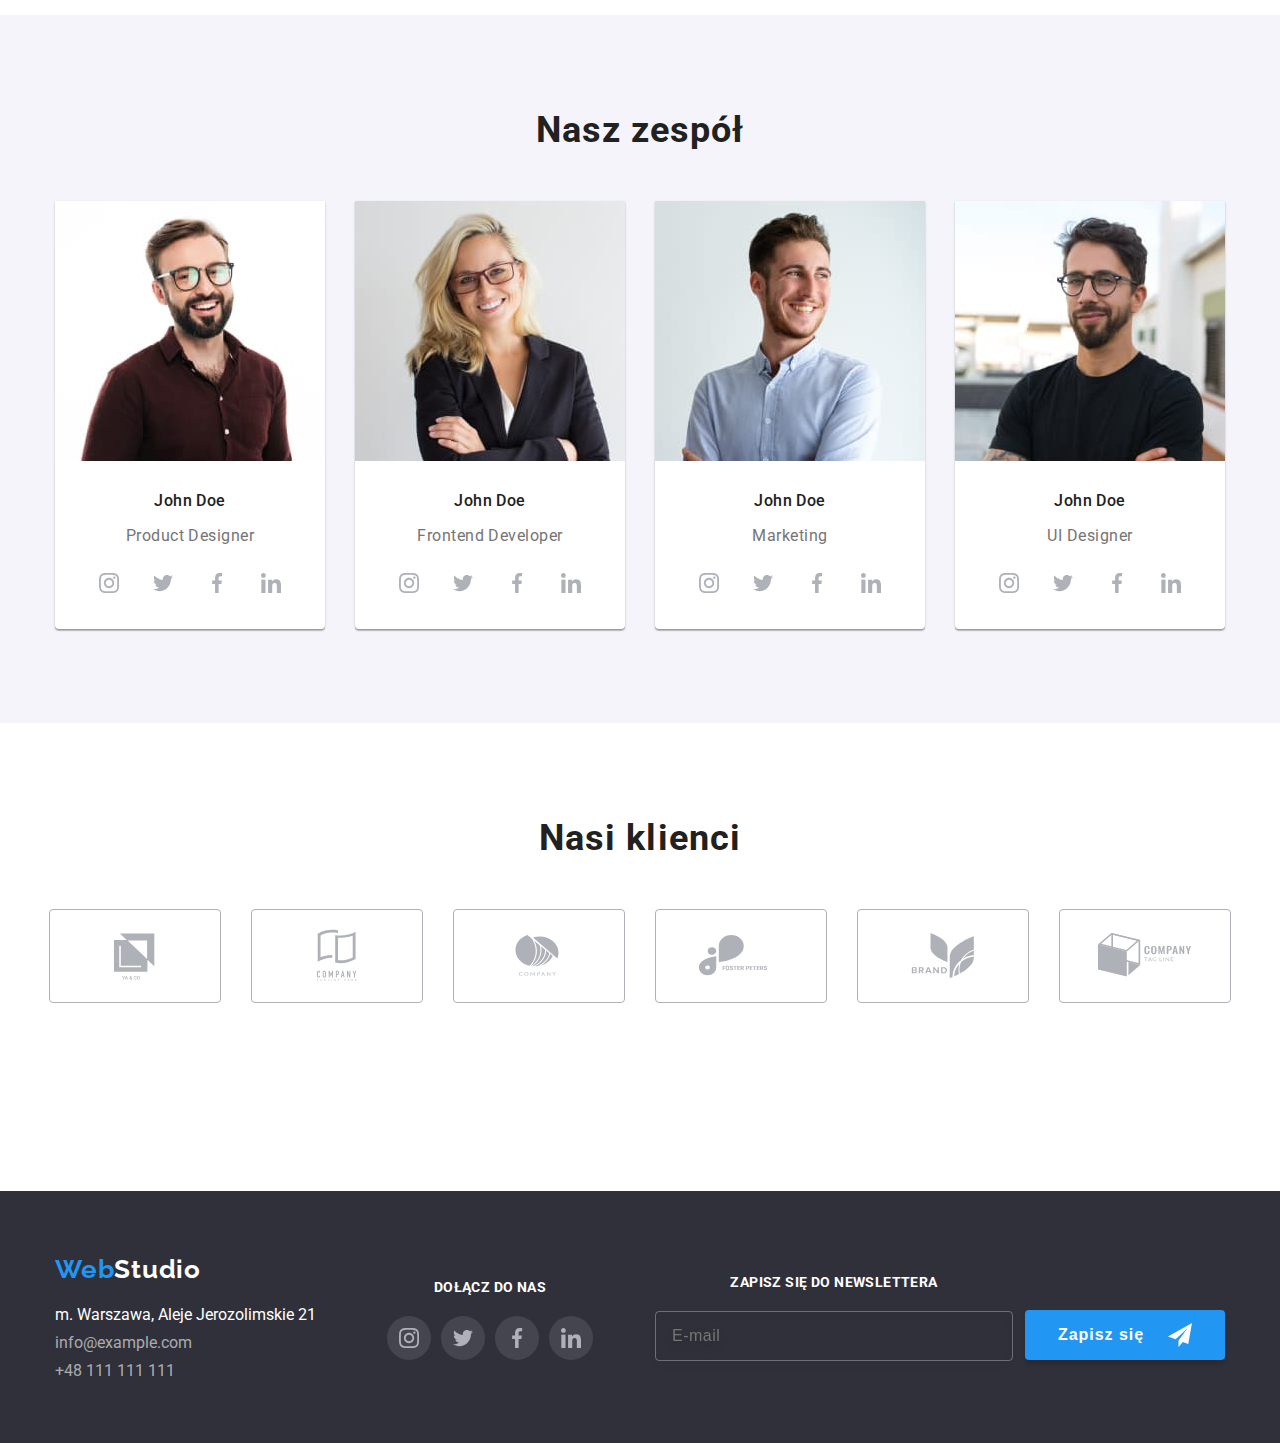
==== commit 588b008d: "poprawki: index.html, portfolio.html" ====
--- a/index.html
+++ b/index.html
@@ -90,7 +90,7 @@
           Zamów usługe
         </button>
       </div>
-      <section class="segments">
+      <section class="section">
         <div class="container">
           <ul class="segments-list segments-flex">
             <li class="segments-list__item">
@@ -146,12 +146,12 @@
       </section>
       <section class="container">
         <div class="activity">
-          <h2 class="middle-title middle-title--activity">Czym się zajmujemy</h2>
+          <h2 class="middle-title">Czym się zajmujemy</h2>
           <ul class="activity-list">
             <li class="activity-list__item">
               <img
-                srcset="/images/activity/img1.jpg 1x, /images/activity/img1@2x.jpg 2x"
-                src="/images/activity/img1.jpg"
+                srcset="./images/activity/img1.jpg 1x, ./images/activity/img1@2x.jpg 2x"
+                src="./images/activity/img1.jpg"
                 alt="desktop"
                 width="370"
               />
@@ -161,8 +161,8 @@
             </li>
             <li class="activity-list__item">
               <img
-                srcset="/images/activity/img2.jpg 1x, /images/activity/img2@2x.jpg 2x"
-                src="/images/activity/img2.jpg"
+                srcset="./images/activity/img2.jpg 1x, ./images/activity/img2@2x.jpg 2x"
+                src="./images/activity/img2.jpg"
                 alt="phone"
                 width="370"
               />
@@ -172,8 +172,8 @@
             </li>
             <li class="activity-list__item">
               <img
-                srcset="/images/activity/img3.jpg 1x, /images/activity/img3@2x.jpg 2x"
-                src="/images/activity/img3.jpg"
+                srcset="./images/activity/img3.jpg 1x, ./images/activity/img3@2x.jpg 2x"
+                src="./images/activity/img3.jpg"
                 alt="tablet"
                 width="370"
               />
@@ -184,21 +184,21 @@
           </ul>
         </div>
       </section>
-      <div class="bg-section">
-        <h2 class="middle-title middle-title--team">Nasz zespół</h2>
+      <div class="section section--team">
+        <h2 class="middle-title">Nasz zespół</h2>
           <ul class="container team-container">
             <li class="team-card">
               <img
                srcset="
-                      /images/team/team1_270.jpg 270w,
-                      /images/team/team1_354.jpg 354w,
-                      /images/team/team1_450.jpg 450w,
-                      /images/team/team1_540.jpg 540w,
-                      /images/team/team1_708.jpg 708w,
-                      /images/team/team1_900.jpg 900w
+                      ./images/team/team1_270.jpg 270w,
+                      ./images/team/team1_354.jpg 354w,
+                      ./images/team/team1_450.jpg 450w,
+                      ./images/team/team1_540.jpg 540w,
+                      ./images/team/team1_708.jpg 708w,
+                      ./images/team/team1_900.jpg 900w
                       "
                 sizes="(min-width: 1200px) 270px, (min-width: 768px) 354px, (min-width: 480px) 450px, 100vw"
-                src="/images/team/team1_450.jpg"
+                src="./images/team/team1_450.jpg"
                 alt="Product Designer"
                 width="450"
                 height="460"
@@ -229,15 +229,15 @@
             <li class="team-card">
                <img
                srcset="
-                      /images/team/team2_270.jpg 270w,
-                      /images/team/team2_354.jpg 354w,
-                      /images/team/team2_450.jpg 450w,
-                      /images/team/team2_540.jpg 540w,
-                      /images/team/team2_708.jpg 708w,
-                      /images/team/team2_900.jpg 900w
+                      ./images/team/team2_270.jpg 270w,
+                      ./images/team/team2_354.jpg 354w,
+                      ./images/team/team2_450.jpg 450w,
+                      ./images/team/team2_540.jpg 540w,
+                      ./images/team/team2_708.jpg 708w,
+                      ./images/team/team2_900.jpg 900w
                       "
                 sizes="(min-width: 1200px) 270px, (min-width: 768px) 354px, (min-width: 480px) 450px, 100vw"
-                src="/images/team/team2_450.jpg"
+                src="./images/team/team2_450.jpg"
                 alt="Frontend Developer"
                 width="450"
                 height="460"
@@ -269,15 +269,15 @@
             <li class="team-card">
                 <img
                srcset="
-                      /images/team/team3_270.jpg 270w,
-                      /images/team/team3_354.jpg 354w,
-                      /images/team/team3_450.jpg 450w,
-                      /images/team/team3_540.jpg 540w,
-                      /images/team/team3_708.jpg 708w,
-                      /images/team/team3_900.jpg 900w
+                      ./images/team/team3_270.jpg 270w,
+                      ./images/team/team3_354.jpg 354w,
+                      ./images/team/team3_450.jpg 450w,
+                      ./images/team/team3_540.jpg 540w,
+                      ./images/team/team3_708.jpg 708w,
+                      ./images/team/team3_900.jpg 900w
                       "
                 sizes="(min-width: 1200px) 270px, (min-width: 768px) 354px, (min-width: 480px) 450px, 100vw"
-                src="/images/team/team3_450.jpg"
+                src="./images/team/team3_450.jpg"
                 alt="Marketing"
                 width="450"
                 height="460"
@@ -309,15 +309,15 @@
             <li class="team-card">
             <img
                srcset="
-                      /images/team/team4_270.jpg 270w,
-                      /images/team/team4_354.jpg 354w,
-                      /images/team/team4_450.jpg 450w,
-                      /images/team/team4_540.jpg 540w,
-                      /images/team/team4_708.jpg 708w,
-                      /images/team/team4_900.jpg 900w
+                      ./images/team/team4_270.jpg 270w,
+                      ./images/team/team4_354.jpg 354w,
+                      ./images/team/team4_450.jpg 450w,
+                      ./images/team/team4_540.jpg 540w,
+                      ./images/team/team4_708.jpg 708w,
+                      ./images/team/team4_900.jpg 900w
                       "
                 sizes="(min-width: 1200px) 270px, (min-width: 768px) 354px, (min-width: 480px) 450px, 100vw"
-                src="/images/team/team4_450.jpg"
+                src="./images/team/team4_450.jpg"
                 alt="Marketing"
                 width="450"
                 height="460"
@@ -348,9 +348,8 @@
             </li>
           </ul>
       </div>
-      <section class="clients__section">
-        <h2 class="middle-title middle-title--clients">Nasi klienci</h2>
-        <div class="container">
+      <section class="section">
+        <h2 class="middle-title">Nasi klienci</h2>
         <ul class="clients clients-list">
           <li class="clients__card">
             <svg width="106" height="60.04">
@@ -383,10 +382,9 @@
             </svg>
           </li>
         </ul>
-        </div>
     </section>
     </main>
-    <footer class="footer">
+    <footer class="section footer">
       <div class="container container--footer">
       <div class="footer__nav">
       <a href="/" class="logo logo--footer"
--- a/css/main.min.css
+++ b/css/main.min.css
@@ -1 +1 @@
-:root{--font-main: "Roboto", sans-serif;--font-secondary: "Raleway", sans-serif;--black-main: #212121;--white: #ffffff;--blue: #2196f3;--gray: #757575;--light-gray: rgba(255, 255, 255, 0.6);--comment-color: rgba(117, 117, 117, 0.5);--bg-LightGray: #f5f4fa;--bg-TransparentBlack: rgba(47, 48, 58, 0.8);--bg-overlay: rgba(33, 150, 243, 0.9);--bg-footer: #2f303a;--bg-foter-icon: rgba(255, 255, 255, 0.1);--shadows-1: 0px 4px 4px rgba(0, 0, 0, 0.15);--shadows-2: 0px 1px 3px rgba(0, 0, 0, 0.12), 0px 1px 1px rgba(0, 0, 0, 0.14), 0px 2px 1px rgba(0, 0, 0, 0.2);--shadows-overlay: 0px 4px 4px rgba(0, 0, 0, 0.25);--shadows-category: 0px 1px 1px rgba(0, 0, 0, 0.12), 0px 4px 4px rgba(0, 0, 0, 0.06), 1px 4px 6px rgba(0, 0, 0, 0.16);--shadows-ButtonDesign: 0px 3px 1px rgba(0, 0, 0, 0.1), 0px 1px 2px rgba(0, 0, 0, 0.08), 0px 2px 2px rgba(0, 0, 0, 0.12);--header-border: #ececec;--category-border: #eeeeee;--foter-input-border: rgba(255, 255, 255, 0.3);--close-btn-border: rgba(0, 0, 0, 0.1);--modal-border: rgba(33, 33, 33, 0.2);--fill-gray: #afb1b8}body{background:var(--white);font-style:normal;font-family:var(--font-main);margin:0;padding:0;color:var(--black-main)}:hover,:focus{transition-duration:250ms;transition-timing-function:cubic-bezier(0.4, 0, 0.2, 1)}h1,h2,h4{margin:0;padding:0}ul{list-style:none;margin:0;padding:0}p{padding:0}li{list-style-type:none}img{display:block;width:100%;height:auto}.backdrop{position:fixed;left:0;top:0;width:100%;height:100%;background:rgba(0,0,0,.2)}.is-hidden{opacity:0;visibility:hidden;pointer-events:none}.visually-hidden{position:absolute !important;clip:rect(1px 1px 1px 1px);clip:rect(1px, 1px, 1px, 1px);padding:0 !important;border:0 !important;height:1px !important;width:1px !important;overflow:hidden}.container{margin:0 auto;padding:16px 15px}@media screen and (min-width: 480px){.container{width:450px}}@media screen and (min-width: 768px){.container{width:738px;padding:0}}@media screen and (min-width: 1200px){.container{width:1170px;padding:0}}.header{width:100%;border-bottom:1px solid var(--header-border)}.header__container{display:flex;justify-content:space-between;align-items:center}.navigation__item{display:none}.navigation__link{display:none}@media screen and (min-width: 768px){.navigation{list-style-type:none;display:flex;align-items:center}.navigation__item{display:flex;margin-top:32px;margin-bottom:32px}.navigation__item:not(:last-child){margin-right:46px}.navigation__link{text-decoration:none;display:flex;align-items:center;font-weight:500;font-size:14px;line-height:16px;letter-spacing:.02em;color:var(--black-main)}.navigation__link:hover,.navigation__link:focus{color:var(--blue)}.navigation__link--contacts{color:var(--gray)}.navigation__link--agency{position:relative}.navigation__link--agency::after{content:"";position:absolute;width:53px;height:4px;background:var(--blue);border-radius:2px;top:45px;left:0}.navigation__link--portfolio{position:relative}.navigation__link--portfolio::after{content:"";position:absolute;width:53px;height:4px;background:var(--blue);border-radius:2px;top:45px;left:2px}.navigation-links{list-style:none;display:flex;justify-items:flex-end;flex-wrap:wrap;margin:19px 0px 19px 101px;gap:10px}.navigation-links__icon{margin-right:10px;fill:var(--gray)}.navigation-links__icon:hover,.navigation-links__icon:focus{cursor:pointer;fill:var(--blue)}}@media screen and (min-width: 1200px){.navigation-links{gap:30px}}.logo{width:134px;height:28px;font-family:var(--font-secondary);font-weight:700;font-size:24px;line-height:28px;letter-spacing:.03em;color:var(--black-main);text-decoration:none;margin:0}@media screen and (min-width: 768px){.logo{font-size:26px;line-height:31px;margin:26px 83px 26px 0px}}@media screen and (min-width: 1200px){.logo{margin:24px 93px 25px 0px}}.logo--web{color:var(--blue)}.wrapper{position:relative;display:flex;justify-content:center;width:100%;height:400px;text-align:center;margin-left:auto;margin-right:auto;background-image:linear-gradient(to right, rgba(47, 48, 58, 0.4), rgba(47, 48, 58, 0.4)),url(..//../images/wrapper_mob@1x.jpg);background-repeat:no-repeat;background-size:cover;background-position:center}@media screen and (min-device-pixel-ratio: 2),screen and (-webkit-min-device-pixel-ratio: 2),screen and (min-resolution: 192dpi),screen and (min-resolution: 2dppx){.wrapper{background-image:linear-gradient(to right, rgba(47, 48, 58, 0.4), rgba(47, 48, 58, 0.4)),url(..//../images/wrapper_mob@2x.jpg)}}@media screen and (min-width: 768px){.wrapper{background-image:linear-gradient(to right, rgba(47, 48, 58, 0.4), rgba(47, 48, 58, 0.4)),url(..//../images/wrapper_tablet_img.jpg)}}@media screen and (min-width: 768px)and (min-device-pixel-ratio: 2),screen and (min-width: 768px)and (-webkit-min-device-pixel-ratio: 2),screen and (min-width: 768px)and (min-resolution: 192dpi),screen and (min-width: 768px)and (min-resolution: 2dppx){.wrapper{background-image:linear-gradient(to right, rgba(47, 48, 58, 0.4), rgba(47, 48, 58, 0.4)),url(..//../images/wrapper_tablet_img@2x.jpg)}}@media screen and (min-width: 1200px){.wrapper{background-image:linear-gradient(to right, rgba(47, 48, 58, 0.4), rgba(47, 48, 58, 0.4)),url(..//../images/wrapper_desktop_img.jpg)}}@media screen and (min-width: 1200px)and (min-device-pixel-ratio: 2),screen and (min-width: 1200px)and (-webkit-min-device-pixel-ratio: 2),screen and (min-width: 1200px)and (min-resolution: 192dpi),screen and (min-width: 1200px)and (min-resolution: 2dppx){.wrapper{background-image:linear-gradient(to right, rgba(47, 48, 58, 0.4), rgba(47, 48, 58, 0.4)),url(..//../images/wrapper_desktop_img@2x.jpg)}}@media screen and (min-width: 1200px){.wrapper{max-width:1600px;height:600px}}.wrapper__title{position:absolute;top:118px;padding:0;margin-left:auto;margin-right:auto;width:320px;height:84px;font-weight:900;font-size:18px;line-height:1.62;letter-spacing:.06em;text-transform:uppercase;color:var(--white)}@media screen and (min-width: 768px){.wrapper__title{width:365px;font-size:26px}}@media screen and (min-width: 1200px){.wrapper__title{width:696px;height:120px;font-size:44px;line-height:1.36;margin-left:auto;margin-right:auto}}.main-btn--wrapper{position:absolute;top:232px}@media screen and (min-width: 1200px){.main-btn--wrapper{top:350px}}.main-btn{width:200px;height:50px;cursor:pointer;background:var(--blue);box-shadow:var(--shadows-1);border-radius:4px;border:0}.main-btn__text{align-items:center;text-align:center;font-weight:700;font-size:16px;line-height:1.9;letter-spacing:.06em;color:var(--white)}.segments{padding-top:60px;padding-bottom:60px}@media screen and (min-width: 1200px){.segments{padding-top:94px;padding-bottom:94px}}@media screen and (max-width: 479px){.segments{padding-left:15px;padding-right:15px}}.segments-flex{display:flex;flex-wrap:wrap}.segments-list{justify-content:center;grid-gap:30px}@media screen and (min-width: 480px){.segments-list__item{width:450px}}@media screen and (min-width: 768px){.segments-list__item{width:354px}}@media screen and (min-width: 1200px){.segments-list__item{width:270px}}.segments-list__icon-fon{display:flex;height:120px;align-items:center;justify-content:center;flex-direction:column;margin-bottom:30px;background-color:var(--bg-LightGray)}@media screen and (min-width: 480px){.segments-list__icon-fon{width:450px}}@media screen and (min-width: 768px){.segments-list__icon-fon{width:354px}}@media screen and (min-width: 1200px){.segments-list__icon-fon{width:270px}}.segments-list__icon{align-items:center}.small-title--lorem{text-align:center;margin-bottom:10px}@media screen and (min-width: 768px){.small-title--lorem{text-align:left}}.small-title{font-weight:700;font-size:14px;line-height:1.17;letter-spacing:.03em;text-transform:uppercase}.middle-title{font-weight:700;font-size:36px;line-height:42px;text-align:center;letter-spacing:.03em}.small-text{font-weight:400;font-size:14px;line-height:24px;letter-spacing:.03em}.activity{display:none}@media screen and (min-width: 1200px){.activity{display:block;margin:0;padding:0;height:386px}}.activity-list{display:flex;justify-content:center;align-items:center;gap:30px}.activity-list__item{position:relative}.middle-title--activity{text-align:center;margin-bottom:50px}.label{position:absolute;width:370px;height:70px;background:var(--bg-TransparentBlack);display:block;top:224px}.small-title--label{color:var(--white);margin-top:27px;text-align:center}.bg-section{width:100%;height:auto;background:var(--bg-LightGray);padding:60px 0;margin:0 auto}@media screen and (min-width: 1200px){.bg-section{max-width:1600px;height:708px;margin-top:94px}}.team-container{display:flex;flex-wrap:wrap;gap:30px}.middle-title--team{margin-bottom:50px}.team-card{width:450px;height:auto;gap:30px;background:var(--white);box-shadow:var(--shadows-2);border-radius:0px 0px 4px 4px}@media screen and (min-width: 480px){.team-card{width:450px;height:622px}}@media screen and (min-width: 768px){.team-card{width:354px;height:536px}}@media screen and (min-width: 1200px){.team-card{width:270px;height:428px}}.team-card__name{font-weight:500;font-size:16px;line-height:19px;text-align:center;letter-spacing:.03em;color:var(--black-main);margin:30px 0 10px}.team-card__trade{font-weight:400;font-size:16px;line-height:19px;text-align:center;letter-spacing:.03em;color:var(--gray)}.social-networks--team{margin:0 auto 24px}.social-networks{width:206px;height:44px;display:flex;flex-direction:row;justify-content:center;gap:10px}.social-networks__logo{fill:var(--fill-gray);display:flex;justify-content:center;align-items:center;width:44px;height:44px;border-radius:50%}.social-networks__logo:hover{cursor:pointer;background-color:var(--blue);fill:var(--white)}.middle-title--clients{padding-bottom:14px;margin-top:60px}.clients{display:flex;flex-wrap:wrap;margin-bottom:60px}@media screen and (min-width: 1200px){.clients{flex-wrap:nowrap;margin-bottom:86px}}.clients-list{justify-content:center;align-items:center;gap:30px}.clients__card{display:flex;justify-content:center;align-items:center;fill:var(--fill-gray);border:1px solid var(--fill-gray);border-radius:4px;width:208px;height:92px}@media screen and (min-width: 768px){.clients__card{width:224px;height:92px}}@media screen and (min-width: 1200px){.clients__card{width:170px;height:92px}}.clients__card:hover,.clients__card:focus{cursor:pointer;border:1px solid var(--blue);border-radius:4px;fill:var(--blue)}.btn-list{display:flex;flex-wrap:wrap;row-gap:15px;-moz-column-gap:8px;column-gap:8px;align-items:center;justify-content:flex-start;margin-top:44px;margin-bottom:24px}@media screen and (min-width: 768px){.btn-list{justify-content:center;margin-top:60px;margin-bottom:14px}}@media screen and (min-width: 1200px){.btn-list{margin-top:94px;margin-bottom:34px}}.secondary-btn{text-align:center;height:38px;background:var(--bg-LightGray);border-radius:4px;border:0;cursor:pointer;padding:6px auto}.secondary-btn:hover{background:var(--blue);box-shadow:var(--shadows-ButtonDesign);color:var(--white)}@media screen and (min-width: 1200px){.secondary-btn{padding:6px 22px 6px 22px}}.secondary-btn--wszystkie{width:103px}@media screen and (min-width: 1200px){.secondary-btn--wszystkie{width:121px}}.secondary-btn--strony{width:128px}@media screen and (min-width: 1200px){.secondary-btn--strony{width:93px}}.secondary-btn--aplikacje{width:145px}@media screen and (min-width: 1200px){.secondary-btn--aplikacje{width:114px}}.secondary-btn--dizajn{width:103px}@media screen and (min-width: 1200px){.secondary-btn--dizajn{width:91px}}.secondary-btn--marketing{width:130px}@media screen and (min-width: 1200px){.secondary-btn--marketing{width:121px}}.secondary-btn__text{font-family:var(--font-secondary);font-style:normal;font-weight:500;font-size:16px;line-height:1,6;text-align:center;letter-spacing:.03em}.categories{list-style-type:none;display:flex;align-items:center;flex-wrap:wrap}.categories_card{padding-right:30px;padding-bottom:30px;width:370px;height:404px}.categories_card:nth-child(3n){padding-right:0}.categories__wrapper{box-sizing:border-box;border:1px solid var(--category-border);width:370px;height:404px}.categories__wrapper:hover{cursor:pointer;box-shadow:var(--shadows-category)}.categories__box{margin:0;position:relative;overflow:hidden;width:370px;height:294px}.categories__box:hover .categories__overlay{transform:translateY(0)}.categories__overlay{position:absolute;top:0;left:0;width:100%;height:100%;background:var(--bg-overlay);box-shadow:var(--box-shadow-overlay);transform:translateY(101%);transition:transform 250ms}.categories__overlay>p{position:absolute;width:301px;height:196px;font-weight:400;font-size:18px;line-height:28px;letter-spacing:.03em;color:var(--white);padding:49px 45px 49px 24px}.categories__title{width:322px;height:36px;font-weight:700;font-size:18px;line-height:2;letter-spacing:.06em;color:var(--black-main);padding:20px 24px 4px}.categories__type{width:322px;height:30px;font-weight:400;font-size:16px;line-height:1.875;letter-spacing:.03em;color:var(--gray);margin:4px 24px 20px}.footer{margin:0 auto;padding-top:60px;padding-bottom:60px;width:100%;background:var(--bg-footer);display:block;text-align:center;justify-content:center}.footer__nav{margin-bottom:60px}@media screen and (min-width: 768px){.footer__nav{height:127px;margin-left:76px}}@media screen and (min-width: 1200px){.footer__nav{margin:0}}@media screen and (min-width: 1200px){.footer{max-width:1600px;height:252px;padding:0}}@media screen and (min-width: 768px){.container--footer{display:flex;justify-content:space-between;flex-wrap:wrap}}@media screen and (min-width: 1200px){.container--footer{flex-wrap:nowrap;align-items:center;height:100%;row-gap:70px}}.logo--footer{color:var(--white);display:block;height:31px;margin:0 auto 20px}@media screen and (min-width: 1200px){.logo--footer{margin:0;margin-bottom:20px}}.contacts{width:270px;margin:20px auto 60px}@media screen and (min-width: 1200px){.contacts{text-align:left}}.contacts__element:not(:last-child){margin-bottom:9px}.contacts__element--address{color:var(--white);font-style:normal}.contacts__element--contact{color:var(--light-gray);text-decoration:none}.contacts__element--contact:hover,.contacts__element--contact:focus{color:var(--blue)}.social-links{width:206px;height:80px;margin:0 auto 60px}@media screen and (min-width: 768px){.social-links{margin:5px 89px 0 0}}@media screen and (min-width: 1200px){.social-links{margin:0}}.small-title--footer{color:var(--white)}.social-networks--footer{margin-top:20px}.social-networks__logo--footer{background:var(--bg-foter-icon)}.social-networks__logo--footer:hover{cursor:pointer;background-color:var(--blue);fill:var(--white)}.newsletter{flex-direction:column;display:flex;flex-wrap:wrap;justify-content:center}@media screen and (min-width: 768px){.newsletter{margin-left:166px}}@media screen and (min-width: 1200px){.newsletter{flex-wrap:nowrap;flex-direction:row;align-items:center;margin:0}}.main-btn--footer{margin:20px auto 0;display:flex;justify-content:center;align-items:center}@media screen and (min-width: 1200px){.main-btn--footer{margin-top:36px;margin-left:12px}}.newsletter__input{box-sizing:border-box;width:100%;height:50px;margin:20px auto 0;border:1px solid var(--foter-input-border);filter:drop-shadow(0px 4px 4px rgba(0, 0, 0, 0.15));border-radius:4px;background-color:inherit;font-weight:400;font-size:16px;line-height:20px;display:flex;align-items:center;letter-spacing:.03em;color:var(--light-gray);padding-left:16px}@media screen and (min-width: 768px){.newsletter__input{width:450px}}@media screen and (min-width: 1200px){.newsletter__input{width:358px}}.main-btn__text--footer{margin-right:24px}.modal{position:absolute;left:50%;top:50%;width:450px;height:609px;transform:translate(-50%, -50%);background:var(--white);box-shadow:var(--shadows-2);border-radius:4px}@media screen and (min-width: 1200px){.modal{width:528px;min-height:581px}}.close-btn{position:absolute;top:8px;right:8px;width:30px;height:30px;background:var(--white);border:1px solid var(--close-btn-border);border-radius:50%;cursor:pointer}.modal__form{position:absolute;left:0;top:40px;display:block;width:448px;height:auto}.modal__title{width:370px;position:absolute;top:0;left:40px;margin:0;text-align:center;font-weight:700;font-size:20px;line-height:1.15;letter-spacing:.03em;color:var(--black-main)}@media screen and (min-width: 1200px){.modal__title{width:448px}}.modal__label{display:block;box-sizing:border-box;font-family:var(--font-main);font-style:normal;font-weight:400;font-size:12px;line-height:14px;letter-spacing:.01em;color:var(--gray)}.modal__label:focus-within{fill:var(--blue)}.modal__label:nth-of-type(1){position:absolute;top:61px;left:40px}@media screen and (min-width: 1200px){.modal__label:nth-of-type(1){top:35px}}.modal__label:nth-of-type(2){position:absolute;top:129px;left:40px}@media screen and (min-width: 1200px){.modal__label:nth-of-type(2){top:103px}}.modal__label:nth-of-type(3){position:absolute;top:197px;left:40px}@media screen and (min-width: 1200px){.modal__label:nth-of-type(3){top:171px}}.modal__input{position:absolute;left:0;top:18px;box-sizing:border-box;width:370px;height:40px;padding-left:42px;border:1px solid var(--modal-border);border-radius:4px;outline:none}.modal__input:hover,.modal__input:focus{border:1px solid var(--blue)}@media screen and (min-width: 1200px){.modal__input{width:448px}}.modal__icon{position:absolute;top:32px;left:13px}.modal__textarea{position:absolute;top:265px;left:40px;width:448px;height:138px;font-family:var(--font-main);font-style:normal;font-weight:400;font-size:12px;line-height:14px;letter-spacing:.01em;color:var(--gray)}@media screen and (min-width: 1200px){.modal__textarea{top:239px}}.modal__comment{position:absolute;top:18px;left:0;box-sizing:border-box;width:370px;height:120px;border:1px solid var(--modal-border);border-radius:4px;padding:12px 16px;font-family:var(--font-main);font-style:normal;font-weight:400;font-size:12px;line-height:14px;letter-spacing:.01em;color:var(--comment-color);resize:none;outline:none}.modal__comment:hover,.modal__comment:focus{border:1px solid var(--blue)}@media screen and (min-width: 1200px){.modal__comment{width:448px;top:18px}}.modal__checkbox{position:absolute;top:420px;left:64px;width:346px;height:14px;font-family:var(--font-main);font-style:normal;font-weight:400;font-size:12px;line-height:1.16;letter-spacing:.03em;color:var(--gray);cursor:pointer}.modal__checkbox::before{position:absolute;left:-24px;top:-5px;content:"";width:16px;height:16px;border:2px solid var(--black-main);border-radius:2px}@media screen and (min-width: 1200px){.modal__checkbox::before{top:1px}}@media screen and (min-width: 1200px){.modal__checkbox{width:395px;height:24px;font-size:14px;line-height:1.7;top:397px;left:79px}}.modal-checkbox:checked+.modal__checkbox::before{background:var(--blue);border:2px solid var(--blue)}.checkbox-icon{position:absolute;top:-2px;left:-22px}@media screen and (min-width: 1200px){.checkbox-icon{top:5px}}.modal__links{color:var(--blue)}.main-btn--form{position:absolute;left:125px;top:479px;display:flex;justify-content:center;align-items:center}@media screen and (min-width: 1200px){.main-btn--form{left:164px;top:451px}}.menu-toggle{display:flex;align-items:center;justify-content:center;margin:0;padding:0;background-color:rgba(0,0,0,0);cursor:pointer;border:none;border-radius:50%;outline:none}.menu-toggle:hover,.menu-toggle:focus{fill:var(--blue)}@media screen and (min-width: 768px){.menu-toggle{display:none}}.menu-container{position:fixed;top:0;left:0;width:100vw;height:100vh;background-color:var(--white);z-index:999;transform:translateX(100%);transition:transform 250ms ease-in-out}.menu-container.is-open{transform:translateX(0)}.menu-container .menu-toggle{position:fixed;top:21px;right:26px;fill:var(--black-main)}.menu-container a{text-decoration:none}.nav-menu{position:absolute;padding:0;margin:0;left:40px;top:48px}.nav-menu__item{display:block;margin-bottom:36px}.nav-menu__item:hover,.nav-menu__item:focus{color:var(--blue)}.nav-menu__item--portfolio{margin-bottom:32px}.nav-menu__item--link{font-weight:500;font-size:40px;line-height:47px;text-align:center;letter-spacing:.02em;color:var(--black-main)}.nav-links{position:absolute;margin:0;padding:0;left:40px;top:562px}.nav-links__link{display:block;margin-top:32px;margin-bottom:64px;font-weight:500;font-size:24px;line-height:1.16;letter-spacing:.02em;color:var(--gray)}.nav-links__link--tel{font-weight:500;font-size:34px;line-height:1.2;letter-spacing:.02em;color:var(--blue)}.nav-social{position:absolute;display:flex;flex-wrap:wrap;gap:20px;left:40px;top:726px}.nav-social__item{position:relative;font-weight:500;font-size:18px;line-height:1.22;letter-spacing:.02em;color:var(--blue)}.nav-social__item:not(:first-child)::before{content:"";display:block;position:absolute;top:0;left:-10px;width:1px;height:22px;background-color:rgba(33,33,33,.2)}/*# sourceMappingURL=main.min.css.map */+:root{--font-main: "Roboto", sans-serif;--font-secondary: "Raleway", sans-serif;--black-main: #212121;--white: #ffffff;--blue: #2196f3;--gray: #757575;--light-gray: rgba(255, 255, 255, 0.6);--comment-color: rgba(117, 117, 117, 0.5);--bg-LightGray: #f5f4fa;--bg-TransparentBlack: rgba(47, 48, 58, 0.8);--bg-overlay: rgba(33, 150, 243, 0.9);--bg-footer: #2f303a;--bg-foter-icon: rgba(255, 255, 255, 0.1);--shadows-1: 0px 4px 4px rgba(0, 0, 0, 0.15);--shadows-2: 0px 1px 3px rgba(0, 0, 0, 0.12), 0px 1px 1px rgba(0, 0, 0, 0.14), 0px 2px 1px rgba(0, 0, 0, 0.2);--shadows-overlay: 0px 4px 4px rgba(0, 0, 0, 0.25);--shadows-category: 0px 1px 1px rgba(0, 0, 0, 0.12), 0px 4px 4px rgba(0, 0, 0, 0.06), 1px 4px 6px rgba(0, 0, 0, 0.16);--shadows-ButtonDesign: 0px 3px 1px rgba(0, 0, 0, 0.1), 0px 1px 2px rgba(0, 0, 0, 0.08), 0px 2px 2px rgba(0, 0, 0, 0.12);--header-border: #ececec;--category-border: #eeeeee;--foter-input-border: rgba(255, 255, 255, 0.3);--close-btn-border: rgba(0, 0, 0, 0.1);--modal-border: rgba(33, 33, 33, 0.2);--fill-gray: #afb1b8}body{background:var(--white);font-style:normal;font-family:var(--font-main);margin:0;padding:0;color:var(--black-main)}:hover,:focus{transition-duration:250ms;transition-timing-function:cubic-bezier(0.4, 0, 0.2, 1)}h1,h2,h4{margin:0;padding:0}ul{list-style:none;margin:0;padding:0}p{padding:0}li{list-style-type:none}img{display:block;width:100%;height:auto}.backdrop{position:fixed;left:0;top:0;width:100%;height:100%;background:rgba(0,0,0,.2)}.is-hidden{opacity:0;visibility:hidden;pointer-events:none}.visually-hidden{position:absolute !important;clip:rect(1px 1px 1px 1px);clip:rect(1px, 1px, 1px, 1px);padding:0 !important;border:0 !important;height:1px !important;width:1px !important;overflow:hidden}.container{margin:0 auto;padding:0 15px}@media screen and (min-width: 480px){.container{width:450px;padding:0}}@media screen and (min-width: 768px){.container{width:738px}}@media screen and (min-width: 1200px){.container{width:1170px}}.header{width:100%;border-bottom:1px solid var(--header-border)}.header__container{display:flex;justify-content:space-between;align-items:center;padding:16px 15px}@media screen and (min-width: 768px){.header__container{padding:0}}.navigation__item{display:none}.navigation__link{display:none}@media screen and (min-width: 768px){.navigation{list-style-type:none;display:flex;align-items:center}.navigation__item{display:flex;margin-top:32px;margin-bottom:32px}.navigation__item:not(:last-child){margin-right:46px}.navigation__link{text-decoration:none;display:flex;align-items:center;font-weight:500;font-size:14px;line-height:16px;letter-spacing:.02em;color:var(--black-main)}.navigation__link:hover,.navigation__link:focus{color:var(--blue)}.navigation__link--contacts{color:var(--gray)}.navigation__link--agency{position:relative}.navigation__link--agency::after{content:"";position:absolute;width:53px;height:4px;background:var(--blue);border-radius:2px;top:45px;left:0}.navigation__link--portfolio{position:relative}.navigation__link--portfolio::after{content:"";position:absolute;width:53px;height:4px;background:var(--blue);border-radius:2px;top:45px;left:2px}.navigation-links{list-style:none;display:flex;justify-items:flex-end;flex-wrap:wrap;margin:19px 0px 19px 101px;gap:10px}.navigation-links__icon{margin-right:10px;fill:var(--gray)}.navigation-links__icon:hover,.navigation-links__icon:focus{cursor:pointer;fill:var(--blue)}}@media screen and (min-width: 1200px){.navigation-links{gap:30px}}.logo{width:134px;height:28px;font-family:var(--font-secondary);font-weight:700;font-size:24px;line-height:28px;letter-spacing:.03em;color:var(--black-main);text-decoration:none;margin:0}@media screen and (min-width: 768px){.logo{font-size:26px;line-height:31px;margin:26px 83px 26px 0px}}@media screen and (min-width: 1200px){.logo{margin:24px 93px 25px 0px}}.logo--web{color:var(--blue)}.wrapper{position:relative;display:flex;justify-content:center;width:100%;height:400px;text-align:center;margin-left:auto;margin-right:auto;background-image:linear-gradient(to right, rgba(47, 48, 58, 0.4), rgba(47, 48, 58, 0.4)),url(..//../images/wrapper/wrapper_mob.jpg);background-repeat:no-repeat;background-size:cover;background-position:center}@media screen and (min-device-pixel-ratio: 2),screen and (-webkit-min-device-pixel-ratio: 2),screen and (min-resolution: 192dpi),screen and (min-resolution: 2dppx){.wrapper{background-image:linear-gradient(to right, rgba(47, 48, 58, 0.4), rgba(47, 48, 58, 0.4)),url(..//../images/wrapper/wrapper_mob@2x.jpg)}}@media screen and (min-width: 768px){.wrapper{background-image:linear-gradient(to right, rgba(47, 48, 58, 0.4), rgba(47, 48, 58, 0.4)),url(..//../images/wrapper/wrapper_tablet_img.jpg)}}@media screen and (min-width: 768px)and (min-device-pixel-ratio: 2),screen and (min-width: 768px)and (-webkit-min-device-pixel-ratio: 2),screen and (min-width: 768px)and (min-resolution: 192dpi),screen and (min-width: 768px)and (min-resolution: 2dppx){.wrapper{background-image:linear-gradient(to right, rgba(47, 48, 58, 0.4), rgba(47, 48, 58, 0.4)),url(..//../images/wrapper/wrapper_tablet_img@2x.jpg)}}@media screen and (min-width: 1200px){.wrapper{background-image:linear-gradient(to right, rgba(47, 48, 58, 0.4), rgba(47, 48, 58, 0.4)),url(..//../images/wrapper/wrapper_desktop_img.jpg)}}@media screen and (min-width: 1200px)and (min-device-pixel-ratio: 2),screen and (min-width: 1200px)and (-webkit-min-device-pixel-ratio: 2),screen and (min-width: 1200px)and (min-resolution: 192dpi),screen and (min-width: 1200px)and (min-resolution: 2dppx){.wrapper{background-image:linear-gradient(to right, rgba(47, 48, 58, 0.4), rgba(47, 48, 58, 0.4)),url(..//../images/wrapper/wrapper_desktop_img@2x.jpg)}}@media screen and (min-width: 1200px){.wrapper{max-width:1600px;height:600px}}.wrapper__title{position:absolute;top:118px;padding:0;margin-left:auto;margin-right:auto;width:320px;height:84px;font-weight:900;font-size:18px;line-height:1.62;letter-spacing:.06em;text-transform:uppercase;color:var(--white)}@media screen and (min-width: 768px){.wrapper__title{width:365px;font-size:26px}}@media screen and (min-width: 1200px){.wrapper__title{width:696px;height:120px;font-size:44px;line-height:1.36;margin-left:auto;margin-right:auto}}.main-btn--wrapper{position:absolute;top:232px}@media screen and (min-width: 1200px){.main-btn--wrapper{top:350px}}.main-btn{width:200px;height:50px;cursor:pointer;background:var(--blue);box-shadow:var(--shadows-1);border-radius:4px;border:0}.main-btn__text{align-items:center;text-align:center;font-weight:700;font-size:16px;line-height:1.9;letter-spacing:.06em;color:var(--white)}.segments-flex{display:flex;flex-wrap:wrap}.segments-list{justify-content:center;gap:30px}@media screen and (min-width: 480px){.segments-list__item{width:450px}}@media screen and (min-width: 768px){.segments-list__item{width:354px}}@media screen and (min-width: 1200px){.segments-list__item{width:270px}}.segments-list__icon-fon{display:flex;height:120px;align-items:center;justify-content:center;flex-direction:column;margin-bottom:30px;background-color:var(--bg-LightGray)}@media screen and (min-width: 480px){.segments-list__icon-fon{width:450px}}@media screen and (min-width: 768px){.segments-list__icon-fon{width:354px}}@media screen and (min-width: 1200px){.segments-list__icon-fon{width:270px}}.segments-list__icon{align-items:center}.small-title--lorem{text-align:center;margin-bottom:10px}@media screen and (min-width: 768px){.small-title--lorem{text-align:left}}.small-title{font-weight:700;font-size:14px;line-height:1.17;letter-spacing:.03em;text-transform:uppercase}.middle-title{font-weight:700;font-size:36px;line-height:42px;text-align:center;letter-spacing:.03em;margin-bottom:30px}@media screen and (min-width: 1200px){.middle-title{margin-bottom:50px}}.small-text{font-weight:400;font-size:14px;line-height:24px;letter-spacing:.03em}.activity{display:none}@media screen and (min-width: 1200px){.activity{display:block;margin-bottom:94px;padding:0;height:386px}}.activity-list{display:flex;justify-content:center;align-items:center;gap:30px}.activity-list__item{position:relative}.label{position:absolute;width:370px;height:70px;background:var(--bg-TransparentBlack);display:block;top:224px}.small-title--label{color:var(--white);margin-top:27px;text-align:center}.section--team{width:100%;height:auto;background:var(--bg-LightGray);margin:0 auto}@media screen and (min-width: 1200px){.section--team{max-width:1600px}}.team-container{display:flex;flex-wrap:wrap;gap:30px}.team-card{width:450px;height:auto;gap:30px;background:var(--white);box-shadow:var(--shadows-2);border-radius:0px 0px 4px 4px}@media screen and (min-width: 480px){.team-card{width:450px;height:622px}}@media screen and (min-width: 768px){.team-card{width:354px;height:536px}}@media screen and (min-width: 1200px){.team-card{width:270px;height:428px}}.team-card__name{font-weight:500;font-size:16px;line-height:19px;text-align:center;letter-spacing:.03em;color:var(--black-main);margin:30px 0 10px}.team-card__trade{font-weight:400;font-size:16px;line-height:19px;text-align:center;letter-spacing:.03em;color:var(--gray)}.social-networks--team{margin:0 auto 24px}.social-networks{width:206px;height:44px;display:flex;flex-direction:row;justify-content:center;gap:10px}.social-networks__logo{fill:var(--fill-gray);display:flex;justify-content:center;align-items:center;width:44px;height:44px;border-radius:50%}.social-networks__logo:hover{cursor:pointer;background-color:var(--blue);fill:var(--white)}.clients{display:flex;flex-wrap:wrap}@media screen and (min-width: 1200px){.clients{flex-wrap:nowrap;margin-bottom:94px}}.clients-list{justify-content:center;align-items:center;gap:30px}.clients__card{display:flex;justify-content:center;align-items:center;fill:var(--fill-gray);border:1px solid var(--fill-gray);border-radius:4px;width:208px;height:92px}@media screen and (min-width: 768px){.clients__card{width:224px;height:92px}}@media screen and (min-width: 1200px){.clients__card{width:170px;height:92px}}.clients__card:hover,.clients__card:focus{cursor:pointer;border:1px solid var(--blue);border-radius:4px;fill:var(--blue)}.btn-list{display:flex;flex-wrap:wrap;row-gap:15px;-moz-column-gap:8px;column-gap:8px;align-items:center;justify-content:flex-start;margin-bottom:40px}@media screen and (min-width: 768px){.btn-list{justify-content:center;margin-bottom:30px}}@media screen and (min-width: 1200px){.btn-list{margin-bottom:50px}}.secondary-btn{text-align:center;height:38px;background:var(--bg-LightGray);border-radius:4px;border:0;cursor:pointer;padding:6px auto}.secondary-btn:hover{background:var(--blue);box-shadow:var(--shadows-ButtonDesign);color:var(--white)}@media screen and (min-width: 1200px){.secondary-btn{padding:6px 22px 6px 22px}}.secondary-btn--wszystkie{width:103px}@media screen and (min-width: 1200px){.secondary-btn--wszystkie{width:121px}}.secondary-btn--strony{width:128px}@media screen and (min-width: 1200px){.secondary-btn--strony{width:93px}}.secondary-btn--aplikacje{width:145px}@media screen and (min-width: 1200px){.secondary-btn--aplikacje{width:114px}}.secondary-btn--dizajn{width:103px}@media screen and (min-width: 1200px){.secondary-btn--dizajn{width:91px}}.secondary-btn--marketing{width:130px}@media screen and (min-width: 1200px){.secondary-btn--marketing{width:121px}}.secondary-btn__text{font-family:var(--font-secondary);font-style:normal;font-weight:500;font-size:16px;line-height:1,6;text-align:center;letter-spacing:.03em}.categories{list-style-type:none;display:flex;justify-content:center;align-items:center;flex-wrap:wrap;row-gap:30px}@media screen and (min-width: 768px){.categories{gap:30px;justify-content:flex-start}}.categories__wrapper{box-sizing:border-box;border:1px solid var(--category-border)}.categories__wrapper:hover{cursor:pointer;box-shadow:var(--shadows-category)}@media screen and (min-width: 480px){.categories__wrapper{width:450;height:404}}@media screen and (min-width: 768px){.categories__wrapper{width:354px;height:440px}}@media screen and (min-width: 1200px){.categories__wrapper{width:370px}}.categories__box{margin:0;position:relative;overflow:hidden;width:100%;height:294px}.categories__box:hover .categories__overlay{transform:translateY(0)}.categories__overlay{position:absolute;top:0;left:0;width:100%;height:100%;background:var(--bg-overlay);box-shadow:var(--box-shadow-overlay);transform:translateY(101%);transition:transform 250ms}.categories__overlay>p{position:absolute;width:301px;height:196px;font-weight:400;font-size:18px;line-height:28px;letter-spacing:.03em;color:var(--white);padding:49px 45px 49px 24px}.categories__title{font-weight:700;font-size:18px;line-height:2;letter-spacing:.06em;color:var(--black-main);text-align:center}@media screen and (min-width: 480px){.categories__title{padding:20px 24px 4px;text-align:start}}.categories__type{font-weight:400;font-size:16px;line-height:1.875;letter-spacing:.03em;color:var(--gray);margin:4px 24px 20px;text-align:center}@media screen and (min-width: 480px){.categories__type{text-align:start}}.section{padding:60px 0}@media screen and (min-width: 1200px){.section{padding:94px 0}}.footer{margin:0 auto;width:100%;background:var(--bg-footer);display:block;text-align:center;justify-content:center}.footer__nav{margin-bottom:60px}@media screen and (min-width: 768px){.footer__nav{height:127px;margin-left:76px}}@media screen and (min-width: 1200px){.footer__nav{margin:0}}@media screen and (min-width: 1200px){.footer{max-width:1600px;height:252px;padding:0}}@media screen and (min-width: 768px){.container--footer{display:flex;justify-content:space-between;flex-wrap:wrap}}@media screen and (min-width: 1200px){.container--footer{flex-wrap:nowrap;align-items:center;height:100%;row-gap:70px}}.logo--footer{color:var(--white);display:block;height:31px;margin:0 auto 20px}@media screen and (min-width: 1200px){.logo--footer{margin:0;margin-bottom:20px}}.contacts{width:270px;margin:20px auto 60px}@media screen and (min-width: 1200px){.contacts{text-align:left}}.contacts__element:not(:last-child){margin-bottom:9px}.contacts__element--address{color:var(--white);font-style:normal}.contacts__element--contact{color:var(--light-gray);text-decoration:none}.contacts__element--contact:hover,.contacts__element--contact:focus{color:var(--blue)}.social-links{width:206px;height:80px;margin:0 auto 60px}@media screen and (min-width: 768px){.social-links{margin:5px 89px 0 0}}@media screen and (min-width: 1200px){.social-links{margin:0}}.small-title--footer{color:var(--white)}.social-networks--footer{margin-top:20px}.social-networks__logo--footer{background:var(--bg-foter-icon)}.social-networks__logo--footer:hover{cursor:pointer;background-color:var(--blue);fill:var(--white)}.newsletter{flex-direction:column;display:flex;flex-wrap:wrap;justify-content:center}@media screen and (min-width: 768px){.newsletter{margin-left:166px}}@media screen and (min-width: 1200px){.newsletter{flex-wrap:nowrap;flex-direction:row;align-items:center;margin:0}}.main-btn--footer{margin:20px auto 0;display:flex;justify-content:center;align-items:center}@media screen and (min-width: 1200px){.main-btn--footer{margin-top:36px;margin-left:12px}}.newsletter__input{box-sizing:border-box;width:100%;height:50px;margin:20px auto 0;border:1px solid var(--foter-input-border);filter:drop-shadow(0px 4px 4px rgba(0, 0, 0, 0.15));border-radius:4px;background-color:inherit;font-weight:400;font-size:16px;line-height:20px;display:flex;align-items:center;letter-spacing:.03em;color:var(--light-gray);padding-left:16px}@media screen and (min-width: 768px){.newsletter__input{width:450px}}@media screen and (min-width: 1200px){.newsletter__input{width:358px}}.main-btn__text--footer{margin-right:24px}.modal{position:absolute;left:50%;top:50%;width:320px;height:609px;transform:translate(-50%, -50%);background:var(--white);box-shadow:var(--shadows-2);border-radius:4px}@media screen and (min-width: 480px){.modal{width:450px}}@media screen and (min-width: 1200px){.modal{width:528px;min-height:581px}}.close-btn{position:fixed;top:8px;right:8px;width:30px;height:30px;background:var(--white);border:1px solid var(--close-btn-border);border-radius:50%;cursor:pointer}.modal__form{position:absolute;left:-30px;top:40px;display:block;width:320px;height:auto}@media screen and (min-width: 480px){.modal__form{left:0;width:448px}}.modal__title{width:320px;position:absolute;top:0;left:30px;margin:0;text-align:center;font-weight:700;font-size:20px;line-height:1.15;letter-spacing:.03em;color:var(--black-main)}@media screen and (min-width: 480px){.modal__title{width:370px;left:40px}}@media screen and (min-width: 1200px){.modal__title{width:448px}}.modal__label{display:block;box-sizing:border-box;font-family:var(--font-main);font-style:normal;font-weight:400;font-size:12px;line-height:14px;letter-spacing:.01em;color:var(--gray)}.modal__label:focus-within{fill:var(--blue)}.modal__label:nth-of-type(1){position:absolute;top:61px;left:40px}@media screen and (min-width: 1200px){.modal__label:nth-of-type(1){top:35px}}.modal__label:nth-of-type(2){position:absolute;top:129px;left:40px}@media screen and (min-width: 1200px){.modal__label:nth-of-type(2){top:103px}}.modal__label:nth-of-type(3){position:absolute;top:197px;left:40px}@media screen and (min-width: 1200px){.modal__label:nth-of-type(3){top:171px}}.modal__input{position:absolute;left:0;top:18px;box-sizing:border-box;width:300px;height:40px;padding-left:42px;border:1px solid var(--modal-border);border-radius:4px;outline:none}.modal__input:hover,.modal__input:focus{border:1px solid var(--blue)}@media screen and (min-width: 480px){.modal__input{width:370px}}@media screen and (min-width: 1200px){.modal__input{width:448px}}.modal__icon{position:absolute;top:32px;left:13px}.modal__textarea{position:absolute;top:265px;left:40px;width:300px;height:138px;font-family:var(--font-main);font-style:normal;font-weight:400;font-size:12px;line-height:14px;letter-spacing:.01em;color:var(--gray)}@media screen and (min-width: 480px){.modal__textarea{width:370px}}@media screen and (min-width: 1200px){.modal__textarea{top:239px}}.modal__comment{position:absolute;top:18px;left:0;box-sizing:border-box;width:300px;height:120px;border:1px solid var(--modal-border);border-radius:4px;padding:12px 16px;font-family:var(--font-main);font-style:normal;font-weight:400;font-size:12px;line-height:14px;letter-spacing:.01em;color:var(--comment-color);resize:none;outline:none}.modal__comment:hover,.modal__comment:focus{border:1px solid var(--blue)}@media screen and (min-width: 480px){.modal__comment{width:370px}}@media screen and (min-width: 1200px){.modal__comment{width:448px;top:18px}}.modal__checkbox{position:absolute;top:420px;left:64px;width:300px;height:14px;font-family:var(--font-main);font-style:normal;font-weight:400;font-size:12px;line-height:1.16;letter-spacing:.03em;color:var(--gray);cursor:pointer}.modal__checkbox::before{position:absolute;left:-24px;top:-5px;content:"";width:16px;height:16px;border:2px solid var(--black-main);border-radius:2px}@media screen and (min-width: 1200px){.modal__checkbox::before{top:1px}}@media screen and (min-width: 480px){.modal__checkbox{width:346px;height:14px}}@media screen and (min-width: 1200px){.modal__checkbox{width:395px;height:24px;font-size:14px;line-height:1.7;top:397px;left:79px}}.modal-checkbox:checked+.modal__checkbox::before{background:var(--blue);border:2px solid var(--blue)}.checkbox-icon{position:absolute;top:-2px;left:-22px}@media screen and (min-width: 1200px){.checkbox-icon{top:5px}}.modal__links{color:var(--blue)}.main-btn--form{position:absolute;left:90px;top:479px;display:flex;justify-content:center;align-items:center}@media screen and (min-width: 480px){.main-btn--form{left:125px}}@media screen and (min-width: 1200px){.main-btn--form{left:164px;top:451px}}.menu-toggle{display:flex;align-items:center;justify-content:center;margin:0;padding:0;background-color:rgba(0,0,0,0);cursor:pointer;border:none;border-radius:50%;outline:none}.menu-toggle:hover,.menu-toggle:focus{fill:var(--blue)}@media screen and (min-width: 768px){.menu-toggle{display:none}}.menu-container{position:fixed;top:0;left:0;width:100vw;height:100vh;background-color:var(--white);z-index:999;transform:translateX(100%);transition:transform 250ms ease-in-out}.menu-container.is-open{transform:translateX(0)}.menu-container .menu-toggle{position:fixed;top:21px;right:26px;fill:var(--black-main)}.menu-container a{text-decoration:none}.nav-menu{position:absolute;padding:0;margin:0;left:40px;top:48px}.nav-menu__item{display:block;margin-bottom:36px}.nav-menu__item--portfolio{margin-bottom:32px}.nav-menu__item--link{font-weight:500;font-size:40px;line-height:47px;text-align:center;letter-spacing:.02em;color:var(--black-main)}.nav-menu__item--link:hover,.nav-menu__item--link:focus{color:var(--blue)}.nav-links{position:absolute;margin:0;padding:0;left:40px;top:562px}.nav-links__link{display:block;margin-top:32px;margin-bottom:64px;font-weight:500;font-size:24px;line-height:1.16;letter-spacing:.02em;color:var(--gray)}.nav-links__link--tel{font-weight:500;font-size:34px;line-height:1.2;letter-spacing:.02em;color:var(--blue)}.nav-social{position:absolute;display:flex;flex-wrap:wrap;gap:20px;left:40px;top:726px}.nav-social__item{position:relative;font-weight:500;font-size:18px;line-height:1.22;letter-spacing:.02em;color:var(--blue)}.nav-social__item:not(:first-child)::before{content:"";display:block;position:absolute;top:0;left:-10px;width:1px;height:22px;background-color:rgba(33,33,33,.2)}/*# sourceMappingURL=main.min.css.map */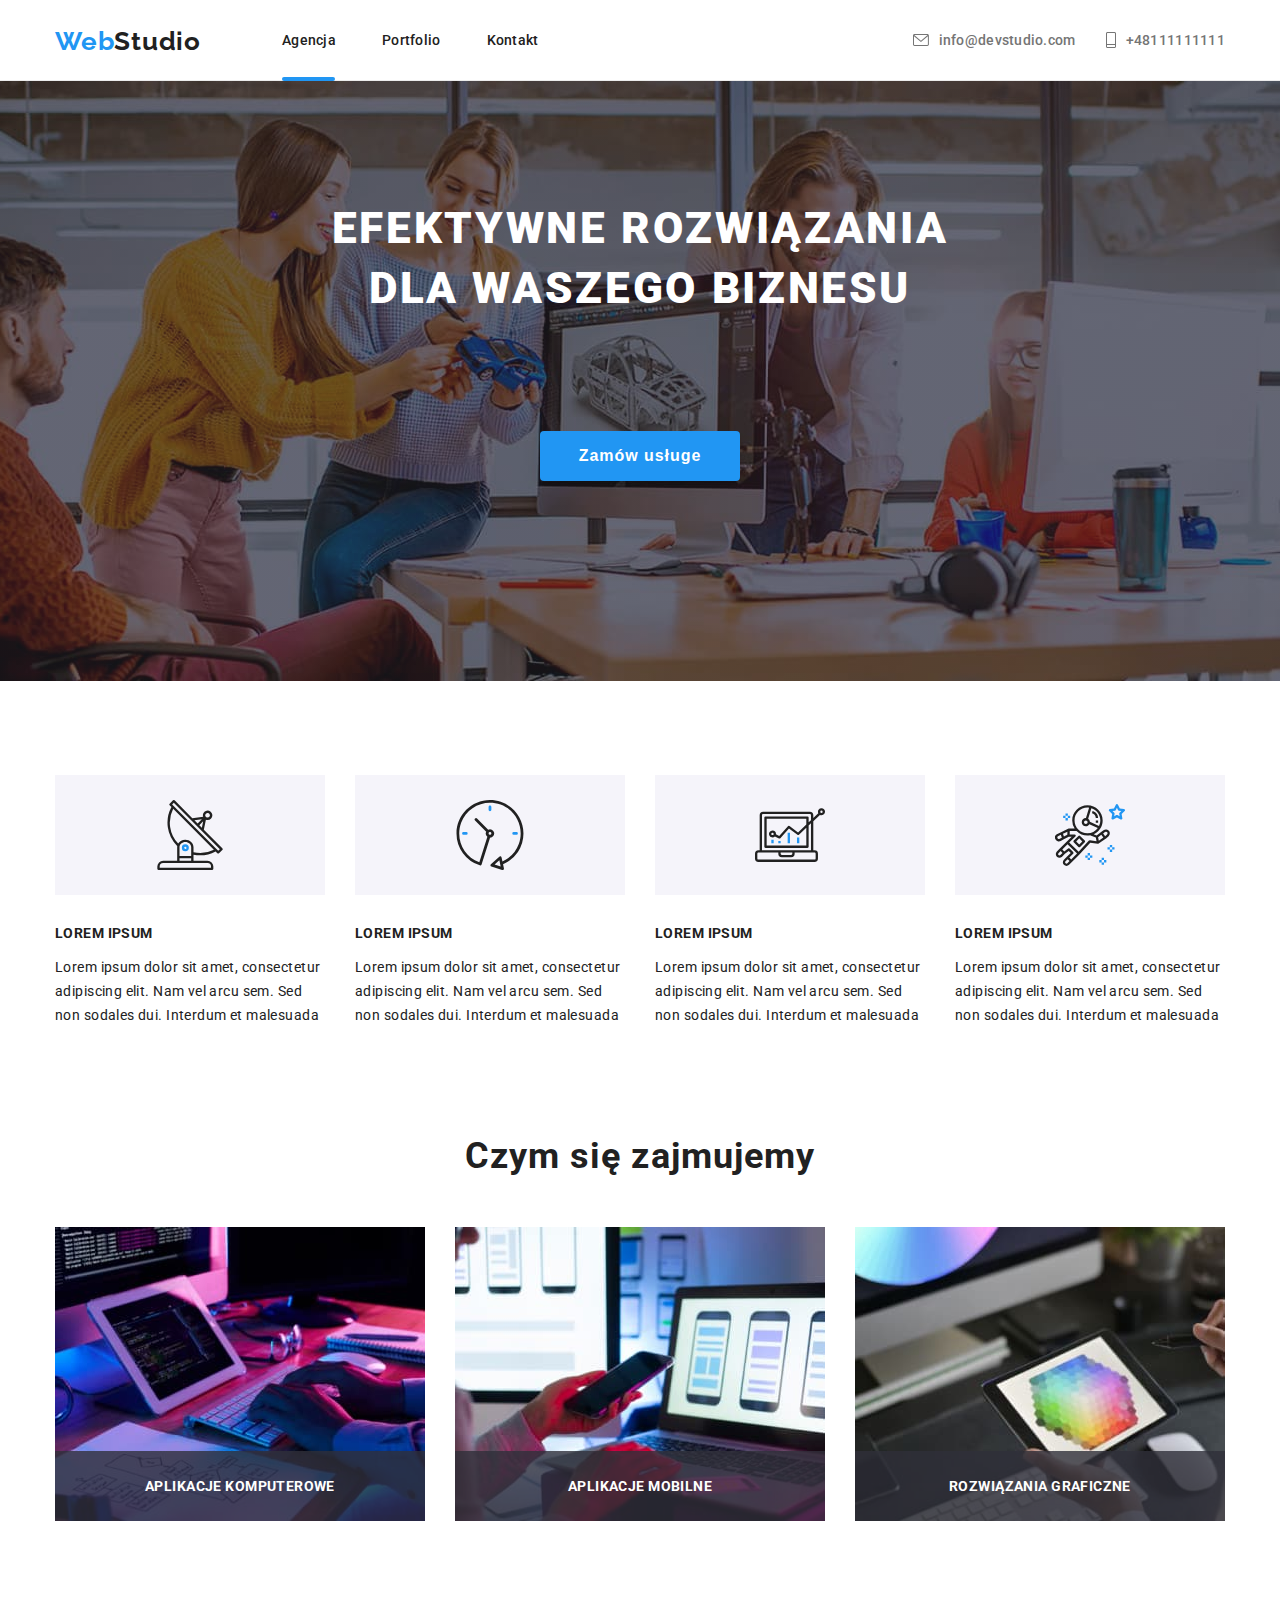
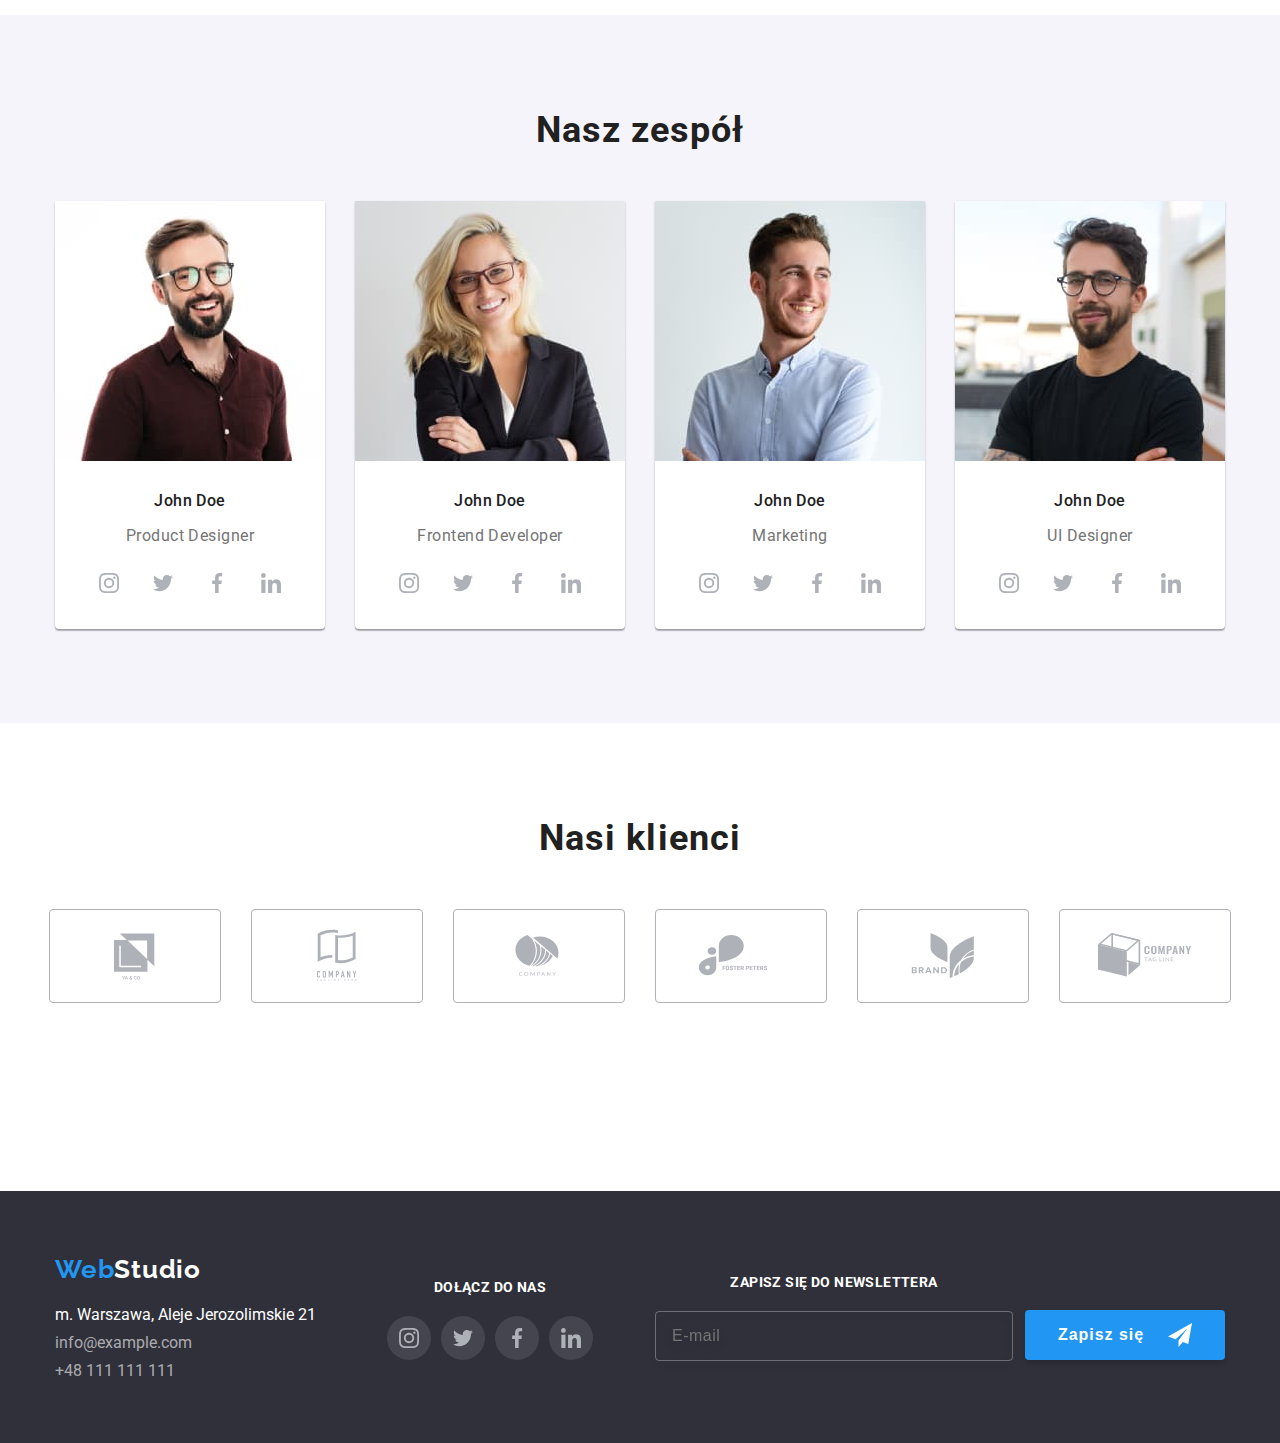
==== commit 3031ab23: "poprawki goit-markup-hw-08" ====
--- a/index.html
+++ b/index.html
@@ -144,8 +144,8 @@
           </ul>
         </div>
       </section>
-      <section class="container">
-        <div class="activity">
+      <section class="activity">
+        <div class="container">
           <h2 class="middle-title">Czym się zajmujemy</h2>
           <ul class="activity-list">
             <li class="activity-list__item">
@@ -452,6 +452,7 @@
           <use href="./images/icons.svg#icon-modal-close"></use>
         </svg>
       </button>
+      <div class="mobil-nav">
       <ul class="nav-menu">
         <li class="nav-menu__item">
           <a href="./index.html" class="nav-menu__item--link">Agencja</a>
@@ -483,6 +484,7 @@
         <li class="nav-social__item">Facebook</li>
         <li class="nav-social__item">LinkedIn</li>
       </ul>
+      </div>
     </div>
 
     <div class="backdrop is-hidden" data-modal>
--- a/css/main.min.css
+++ b/css/main.min.css
@@ -1 +1 @@
-:root{--font-main: "Roboto", sans-serif;--font-secondary: "Raleway", sans-serif;--black-main: #212121;--white: #ffffff;--blue: #2196f3;--gray: #757575;--light-gray: rgba(255, 255, 255, 0.6);--comment-color: rgba(117, 117, 117, 0.5);--bg-LightGray: #f5f4fa;--bg-TransparentBlack: rgba(47, 48, 58, 0.8);--bg-overlay: rgba(33, 150, 243, 0.9);--bg-footer: #2f303a;--bg-foter-icon: rgba(255, 255, 255, 0.1);--shadows-1: 0px 4px 4px rgba(0, 0, 0, 0.15);--shadows-2: 0px 1px 3px rgba(0, 0, 0, 0.12), 0px 1px 1px rgba(0, 0, 0, 0.14), 0px 2px 1px rgba(0, 0, 0, 0.2);--shadows-overlay: 0px 4px 4px rgba(0, 0, 0, 0.25);--shadows-category: 0px 1px 1px rgba(0, 0, 0, 0.12), 0px 4px 4px rgba(0, 0, 0, 0.06), 1px 4px 6px rgba(0, 0, 0, 0.16);--shadows-ButtonDesign: 0px 3px 1px rgba(0, 0, 0, 0.1), 0px 1px 2px rgba(0, 0, 0, 0.08), 0px 2px 2px rgba(0, 0, 0, 0.12);--header-border: #ececec;--category-border: #eeeeee;--foter-input-border: rgba(255, 255, 255, 0.3);--close-btn-border: rgba(0, 0, 0, 0.1);--modal-border: rgba(33, 33, 33, 0.2);--fill-gray: #afb1b8}body{background:var(--white);font-style:normal;font-family:var(--font-main);margin:0;padding:0;color:var(--black-main)}:hover,:focus{transition-duration:250ms;transition-timing-function:cubic-bezier(0.4, 0, 0.2, 1)}h1,h2,h4{margin:0;padding:0}ul{list-style:none;margin:0;padding:0}p{padding:0}li{list-style-type:none}img{display:block;width:100%;height:auto}.backdrop{position:fixed;left:0;top:0;width:100%;height:100%;background:rgba(0,0,0,.2)}.is-hidden{opacity:0;visibility:hidden;pointer-events:none}.visually-hidden{position:absolute !important;clip:rect(1px 1px 1px 1px);clip:rect(1px, 1px, 1px, 1px);padding:0 !important;border:0 !important;height:1px !important;width:1px !important;overflow:hidden}.container{margin:0 auto;padding:0 15px}@media screen and (min-width: 480px){.container{width:450px;padding:0}}@media screen and (min-width: 768px){.container{width:738px}}@media screen and (min-width: 1200px){.container{width:1170px}}.header{width:100%;border-bottom:1px solid var(--header-border)}.header__container{display:flex;justify-content:space-between;align-items:center;padding:16px 15px}@media screen and (min-width: 768px){.header__container{padding:0}}.navigation__item{display:none}.navigation__link{display:none}@media screen and (min-width: 768px){.navigation{list-style-type:none;display:flex;align-items:center}.navigation__item{display:flex;margin-top:32px;margin-bottom:32px}.navigation__item:not(:last-child){margin-right:46px}.navigation__link{text-decoration:none;display:flex;align-items:center;font-weight:500;font-size:14px;line-height:16px;letter-spacing:.02em;color:var(--black-main)}.navigation__link:hover,.navigation__link:focus{color:var(--blue)}.navigation__link--contacts{color:var(--gray)}.navigation__link--agency{position:relative}.navigation__link--agency::after{content:"";position:absolute;width:53px;height:4px;background:var(--blue);border-radius:2px;top:45px;left:0}.navigation__link--portfolio{position:relative}.navigation__link--portfolio::after{content:"";position:absolute;width:53px;height:4px;background:var(--blue);border-radius:2px;top:45px;left:2px}.navigation-links{list-style:none;display:flex;justify-items:flex-end;flex-wrap:wrap;margin:19px 0px 19px 101px;gap:10px}.navigation-links__icon{margin-right:10px;fill:var(--gray)}.navigation-links__icon:hover,.navigation-links__icon:focus{cursor:pointer;fill:var(--blue)}}@media screen and (min-width: 1200px){.navigation-links{gap:30px}}.logo{width:134px;height:28px;font-family:var(--font-secondary);font-weight:700;font-size:24px;line-height:28px;letter-spacing:.03em;color:var(--black-main);text-decoration:none;margin:0}@media screen and (min-width: 768px){.logo{font-size:26px;line-height:31px;margin:26px 83px 26px 0px}}@media screen and (min-width: 1200px){.logo{margin:24px 93px 25px 0px}}.logo--web{color:var(--blue)}.wrapper{position:relative;display:flex;justify-content:center;width:100%;height:400px;text-align:center;margin-left:auto;margin-right:auto;background-image:linear-gradient(to right, rgba(47, 48, 58, 0.4), rgba(47, 48, 58, 0.4)),url(..//../images/wrapper/wrapper_mob.jpg);background-repeat:no-repeat;background-size:cover;background-position:center}@media screen and (min-device-pixel-ratio: 2),screen and (-webkit-min-device-pixel-ratio: 2),screen and (min-resolution: 192dpi),screen and (min-resolution: 2dppx){.wrapper{background-image:linear-gradient(to right, rgba(47, 48, 58, 0.4), rgba(47, 48, 58, 0.4)),url(..//../images/wrapper/wrapper_mob@2x.jpg)}}@media screen and (min-width: 768px){.wrapper{background-image:linear-gradient(to right, rgba(47, 48, 58, 0.4), rgba(47, 48, 58, 0.4)),url(..//../images/wrapper/wrapper_tablet_img.jpg)}}@media screen and (min-width: 768px)and (min-device-pixel-ratio: 2),screen and (min-width: 768px)and (-webkit-min-device-pixel-ratio: 2),screen and (min-width: 768px)and (min-resolution: 192dpi),screen and (min-width: 768px)and (min-resolution: 2dppx){.wrapper{background-image:linear-gradient(to right, rgba(47, 48, 58, 0.4), rgba(47, 48, 58, 0.4)),url(..//../images/wrapper/wrapper_tablet_img@2x.jpg)}}@media screen and (min-width: 1200px){.wrapper{background-image:linear-gradient(to right, rgba(47, 48, 58, 0.4), rgba(47, 48, 58, 0.4)),url(..//../images/wrapper/wrapper_desktop_img.jpg)}}@media screen and (min-width: 1200px)and (min-device-pixel-ratio: 2),screen and (min-width: 1200px)and (-webkit-min-device-pixel-ratio: 2),screen and (min-width: 1200px)and (min-resolution: 192dpi),screen and (min-width: 1200px)and (min-resolution: 2dppx){.wrapper{background-image:linear-gradient(to right, rgba(47, 48, 58, 0.4), rgba(47, 48, 58, 0.4)),url(..//../images/wrapper/wrapper_desktop_img@2x.jpg)}}@media screen and (min-width: 1200px){.wrapper{max-width:1600px;height:600px}}.wrapper__title{position:absolute;top:118px;padding:0;margin-left:auto;margin-right:auto;width:320px;height:84px;font-weight:900;font-size:18px;line-height:1.62;letter-spacing:.06em;text-transform:uppercase;color:var(--white)}@media screen and (min-width: 768px){.wrapper__title{width:365px;font-size:26px}}@media screen and (min-width: 1200px){.wrapper__title{width:696px;height:120px;font-size:44px;line-height:1.36;margin-left:auto;margin-right:auto}}.main-btn--wrapper{position:absolute;top:232px}@media screen and (min-width: 1200px){.main-btn--wrapper{top:350px}}.main-btn{width:200px;height:50px;cursor:pointer;background:var(--blue);box-shadow:var(--shadows-1);border-radius:4px;border:0}.main-btn__text{align-items:center;text-align:center;font-weight:700;font-size:16px;line-height:1.9;letter-spacing:.06em;color:var(--white)}.segments-flex{display:flex;flex-wrap:wrap}.segments-list{justify-content:center;gap:30px}@media screen and (min-width: 480px){.segments-list__item{width:450px}}@media screen and (min-width: 768px){.segments-list__item{width:354px}}@media screen and (min-width: 1200px){.segments-list__item{width:270px}}.segments-list__icon-fon{display:flex;height:120px;align-items:center;justify-content:center;flex-direction:column;margin-bottom:30px;background-color:var(--bg-LightGray)}@media screen and (min-width: 480px){.segments-list__icon-fon{width:450px}}@media screen and (min-width: 768px){.segments-list__icon-fon{width:354px}}@media screen and (min-width: 1200px){.segments-list__icon-fon{width:270px}}.segments-list__icon{align-items:center}.small-title--lorem{text-align:center;margin-bottom:10px}@media screen and (min-width: 768px){.small-title--lorem{text-align:left}}.small-title{font-weight:700;font-size:14px;line-height:1.17;letter-spacing:.03em;text-transform:uppercase}.middle-title{font-weight:700;font-size:36px;line-height:42px;text-align:center;letter-spacing:.03em;margin-bottom:30px}@media screen and (min-width: 1200px){.middle-title{margin-bottom:50px}}.small-text{font-weight:400;font-size:14px;line-height:24px;letter-spacing:.03em}.activity{display:none}@media screen and (min-width: 1200px){.activity{display:block;margin-bottom:94px;padding:0;height:386px}}.activity-list{display:flex;justify-content:center;align-items:center;gap:30px}.activity-list__item{position:relative}.label{position:absolute;width:370px;height:70px;background:var(--bg-TransparentBlack);display:block;top:224px}.small-title--label{color:var(--white);margin-top:27px;text-align:center}.section--team{width:100%;height:auto;background:var(--bg-LightGray);margin:0 auto}@media screen and (min-width: 1200px){.section--team{max-width:1600px}}.team-container{display:flex;flex-wrap:wrap;gap:30px}.team-card{width:450px;height:auto;gap:30px;background:var(--white);box-shadow:var(--shadows-2);border-radius:0px 0px 4px 4px}@media screen and (min-width: 480px){.team-card{width:450px;height:622px}}@media screen and (min-width: 768px){.team-card{width:354px;height:536px}}@media screen and (min-width: 1200px){.team-card{width:270px;height:428px}}.team-card__name{font-weight:500;font-size:16px;line-height:19px;text-align:center;letter-spacing:.03em;color:var(--black-main);margin:30px 0 10px}.team-card__trade{font-weight:400;font-size:16px;line-height:19px;text-align:center;letter-spacing:.03em;color:var(--gray)}.social-networks--team{margin:0 auto 24px}.social-networks{width:206px;height:44px;display:flex;flex-direction:row;justify-content:center;gap:10px}.social-networks__logo{fill:var(--fill-gray);display:flex;justify-content:center;align-items:center;width:44px;height:44px;border-radius:50%}.social-networks__logo:hover{cursor:pointer;background-color:var(--blue);fill:var(--white)}.clients{display:flex;flex-wrap:wrap}@media screen and (min-width: 1200px){.clients{flex-wrap:nowrap;margin-bottom:94px}}.clients-list{justify-content:center;align-items:center;gap:30px}.clients__card{display:flex;justify-content:center;align-items:center;fill:var(--fill-gray);border:1px solid var(--fill-gray);border-radius:4px;width:208px;height:92px}@media screen and (min-width: 768px){.clients__card{width:224px;height:92px}}@media screen and (min-width: 1200px){.clients__card{width:170px;height:92px}}.clients__card:hover,.clients__card:focus{cursor:pointer;border:1px solid var(--blue);border-radius:4px;fill:var(--blue)}.btn-list{display:flex;flex-wrap:wrap;row-gap:15px;-moz-column-gap:8px;column-gap:8px;align-items:center;justify-content:flex-start;margin-bottom:40px}@media screen and (min-width: 768px){.btn-list{justify-content:center;margin-bottom:30px}}@media screen and (min-width: 1200px){.btn-list{margin-bottom:50px}}.secondary-btn{text-align:center;height:38px;background:var(--bg-LightGray);border-radius:4px;border:0;cursor:pointer;padding:6px auto}.secondary-btn:hover{background:var(--blue);box-shadow:var(--shadows-ButtonDesign);color:var(--white)}@media screen and (min-width: 1200px){.secondary-btn{padding:6px 22px 6px 22px}}.secondary-btn--wszystkie{width:103px}@media screen and (min-width: 1200px){.secondary-btn--wszystkie{width:121px}}.secondary-btn--strony{width:128px}@media screen and (min-width: 1200px){.secondary-btn--strony{width:93px}}.secondary-btn--aplikacje{width:145px}@media screen and (min-width: 1200px){.secondary-btn--aplikacje{width:114px}}.secondary-btn--dizajn{width:103px}@media screen and (min-width: 1200px){.secondary-btn--dizajn{width:91px}}.secondary-btn--marketing{width:130px}@media screen and (min-width: 1200px){.secondary-btn--marketing{width:121px}}.secondary-btn__text{font-family:var(--font-secondary);font-style:normal;font-weight:500;font-size:16px;line-height:1,6;text-align:center;letter-spacing:.03em}.categories{list-style-type:none;display:flex;justify-content:center;align-items:center;flex-wrap:wrap;row-gap:30px}@media screen and (min-width: 768px){.categories{gap:30px;justify-content:flex-start}}.categories__wrapper{box-sizing:border-box;border:1px solid var(--category-border)}.categories__wrapper:hover{cursor:pointer;box-shadow:var(--shadows-category)}@media screen and (min-width: 480px){.categories__wrapper{width:450;height:404}}@media screen and (min-width: 768px){.categories__wrapper{width:354px;height:440px}}@media screen and (min-width: 1200px){.categories__wrapper{width:370px}}.categories__box{margin:0;position:relative;overflow:hidden;width:100%;height:294px}.categories__box:hover .categories__overlay{transform:translateY(0)}.categories__overlay{position:absolute;top:0;left:0;width:100%;height:100%;background:var(--bg-overlay);box-shadow:var(--box-shadow-overlay);transform:translateY(101%);transition:transform 250ms}.categories__overlay>p{position:absolute;width:301px;height:196px;font-weight:400;font-size:18px;line-height:28px;letter-spacing:.03em;color:var(--white);padding:49px 45px 49px 24px}.categories__title{font-weight:700;font-size:18px;line-height:2;letter-spacing:.06em;color:var(--black-main);text-align:center}@media screen and (min-width: 480px){.categories__title{padding:20px 24px 4px;text-align:start}}.categories__type{font-weight:400;font-size:16px;line-height:1.875;letter-spacing:.03em;color:var(--gray);margin:4px 24px 20px;text-align:center}@media screen and (min-width: 480px){.categories__type{text-align:start}}.section{padding:60px 0}@media screen and (min-width: 1200px){.section{padding:94px 0}}.footer{margin:0 auto;width:100%;background:var(--bg-footer);display:block;text-align:center;justify-content:center}.footer__nav{margin-bottom:60px}@media screen and (min-width: 768px){.footer__nav{height:127px;margin-left:76px}}@media screen and (min-width: 1200px){.footer__nav{margin:0}}@media screen and (min-width: 1200px){.footer{max-width:1600px;height:252px;padding:0}}@media screen and (min-width: 768px){.container--footer{display:flex;justify-content:space-between;flex-wrap:wrap}}@media screen and (min-width: 1200px){.container--footer{flex-wrap:nowrap;align-items:center;height:100%;row-gap:70px}}.logo--footer{color:var(--white);display:block;height:31px;margin:0 auto 20px}@media screen and (min-width: 1200px){.logo--footer{margin:0;margin-bottom:20px}}.contacts{width:270px;margin:20px auto 60px}@media screen and (min-width: 1200px){.contacts{text-align:left}}.contacts__element:not(:last-child){margin-bottom:9px}.contacts__element--address{color:var(--white);font-style:normal}.contacts__element--contact{color:var(--light-gray);text-decoration:none}.contacts__element--contact:hover,.contacts__element--contact:focus{color:var(--blue)}.social-links{width:206px;height:80px;margin:0 auto 60px}@media screen and (min-width: 768px){.social-links{margin:5px 89px 0 0}}@media screen and (min-width: 1200px){.social-links{margin:0}}.small-title--footer{color:var(--white)}.social-networks--footer{margin-top:20px}.social-networks__logo--footer{background:var(--bg-foter-icon)}.social-networks__logo--footer:hover{cursor:pointer;background-color:var(--blue);fill:var(--white)}.newsletter{flex-direction:column;display:flex;flex-wrap:wrap;justify-content:center}@media screen and (min-width: 768px){.newsletter{margin-left:166px}}@media screen and (min-width: 1200px){.newsletter{flex-wrap:nowrap;flex-direction:row;align-items:center;margin:0}}.main-btn--footer{margin:20px auto 0;display:flex;justify-content:center;align-items:center}@media screen and (min-width: 1200px){.main-btn--footer{margin-top:36px;margin-left:12px}}.newsletter__input{box-sizing:border-box;width:100%;height:50px;margin:20px auto 0;border:1px solid var(--foter-input-border);filter:drop-shadow(0px 4px 4px rgba(0, 0, 0, 0.15));border-radius:4px;background-color:inherit;font-weight:400;font-size:16px;line-height:20px;display:flex;align-items:center;letter-spacing:.03em;color:var(--light-gray);padding-left:16px}@media screen and (min-width: 768px){.newsletter__input{width:450px}}@media screen and (min-width: 1200px){.newsletter__input{width:358px}}.main-btn__text--footer{margin-right:24px}.modal{position:absolute;left:50%;top:50%;width:320px;height:609px;transform:translate(-50%, -50%);background:var(--white);box-shadow:var(--shadows-2);border-radius:4px}@media screen and (min-width: 480px){.modal{width:450px}}@media screen and (min-width: 1200px){.modal{width:528px;min-height:581px}}.close-btn{position:fixed;top:8px;right:8px;width:30px;height:30px;background:var(--white);border:1px solid var(--close-btn-border);border-radius:50%;cursor:pointer}.modal__form{position:absolute;left:-30px;top:40px;display:block;width:320px;height:auto}@media screen and (min-width: 480px){.modal__form{left:0;width:448px}}.modal__title{width:320px;position:absolute;top:0;left:30px;margin:0;text-align:center;font-weight:700;font-size:20px;line-height:1.15;letter-spacing:.03em;color:var(--black-main)}@media screen and (min-width: 480px){.modal__title{width:370px;left:40px}}@media screen and (min-width: 1200px){.modal__title{width:448px}}.modal__label{display:block;box-sizing:border-box;font-family:var(--font-main);font-style:normal;font-weight:400;font-size:12px;line-height:14px;letter-spacing:.01em;color:var(--gray)}.modal__label:focus-within{fill:var(--blue)}.modal__label:nth-of-type(1){position:absolute;top:61px;left:40px}@media screen and (min-width: 1200px){.modal__label:nth-of-type(1){top:35px}}.modal__label:nth-of-type(2){position:absolute;top:129px;left:40px}@media screen and (min-width: 1200px){.modal__label:nth-of-type(2){top:103px}}.modal__label:nth-of-type(3){position:absolute;top:197px;left:40px}@media screen and (min-width: 1200px){.modal__label:nth-of-type(3){top:171px}}.modal__input{position:absolute;left:0;top:18px;box-sizing:border-box;width:300px;height:40px;padding-left:42px;border:1px solid var(--modal-border);border-radius:4px;outline:none}.modal__input:hover,.modal__input:focus{border:1px solid var(--blue)}@media screen and (min-width: 480px){.modal__input{width:370px}}@media screen and (min-width: 1200px){.modal__input{width:448px}}.modal__icon{position:absolute;top:32px;left:13px}.modal__textarea{position:absolute;top:265px;left:40px;width:300px;height:138px;font-family:var(--font-main);font-style:normal;font-weight:400;font-size:12px;line-height:14px;letter-spacing:.01em;color:var(--gray)}@media screen and (min-width: 480px){.modal__textarea{width:370px}}@media screen and (min-width: 1200px){.modal__textarea{top:239px}}.modal__comment{position:absolute;top:18px;left:0;box-sizing:border-box;width:300px;height:120px;border:1px solid var(--modal-border);border-radius:4px;padding:12px 16px;font-family:var(--font-main);font-style:normal;font-weight:400;font-size:12px;line-height:14px;letter-spacing:.01em;color:var(--comment-color);resize:none;outline:none}.modal__comment:hover,.modal__comment:focus{border:1px solid var(--blue)}@media screen and (min-width: 480px){.modal__comment{width:370px}}@media screen and (min-width: 1200px){.modal__comment{width:448px;top:18px}}.modal__checkbox{position:absolute;top:420px;left:64px;width:300px;height:14px;font-family:var(--font-main);font-style:normal;font-weight:400;font-size:12px;line-height:1.16;letter-spacing:.03em;color:var(--gray);cursor:pointer}.modal__checkbox::before{position:absolute;left:-24px;top:-5px;content:"";width:16px;height:16px;border:2px solid var(--black-main);border-radius:2px}@media screen and (min-width: 1200px){.modal__checkbox::before{top:1px}}@media screen and (min-width: 480px){.modal__checkbox{width:346px;height:14px}}@media screen and (min-width: 1200px){.modal__checkbox{width:395px;height:24px;font-size:14px;line-height:1.7;top:397px;left:79px}}.modal-checkbox:checked+.modal__checkbox::before{background:var(--blue);border:2px solid var(--blue)}.checkbox-icon{position:absolute;top:-2px;left:-22px}@media screen and (min-width: 1200px){.checkbox-icon{top:5px}}.modal__links{color:var(--blue)}.main-btn--form{position:absolute;left:90px;top:479px;display:flex;justify-content:center;align-items:center}@media screen and (min-width: 480px){.main-btn--form{left:125px}}@media screen and (min-width: 1200px){.main-btn--form{left:164px;top:451px}}.menu-toggle{display:flex;align-items:center;justify-content:center;margin:0;padding:0;background-color:rgba(0,0,0,0);cursor:pointer;border:none;border-radius:50%;outline:none}.menu-toggle:hover,.menu-toggle:focus{fill:var(--blue)}@media screen and (min-width: 768px){.menu-toggle{display:none}}.menu-container{position:fixed;top:0;left:0;width:100vw;height:100vh;background-color:var(--white);z-index:999;transform:translateX(100%);transition:transform 250ms ease-in-out}.menu-container.is-open{transform:translateX(0)}.menu-container .menu-toggle{position:fixed;top:21px;right:26px;fill:var(--black-main)}.menu-container a{text-decoration:none}.nav-menu{position:absolute;padding:0;margin:0;left:40px;top:48px}.nav-menu__item{display:block;margin-bottom:36px}.nav-menu__item--portfolio{margin-bottom:32px}.nav-menu__item--link{font-weight:500;font-size:40px;line-height:47px;text-align:center;letter-spacing:.02em;color:var(--black-main)}.nav-menu__item--link:hover,.nav-menu__item--link:focus{color:var(--blue)}.nav-links{position:absolute;margin:0;padding:0;left:40px;top:562px}.nav-links__link{display:block;margin-top:32px;margin-bottom:64px;font-weight:500;font-size:24px;line-height:1.16;letter-spacing:.02em;color:var(--gray)}.nav-links__link--tel{font-weight:500;font-size:34px;line-height:1.2;letter-spacing:.02em;color:var(--blue)}.nav-social{position:absolute;display:flex;flex-wrap:wrap;gap:20px;left:40px;top:726px}.nav-social__item{position:relative;font-weight:500;font-size:18px;line-height:1.22;letter-spacing:.02em;color:var(--blue)}.nav-social__item:not(:first-child)::before{content:"";display:block;position:absolute;top:0;left:-10px;width:1px;height:22px;background-color:rgba(33,33,33,.2)}/*# sourceMappingURL=main.min.css.map */+:root{--font-main: "Roboto", sans-serif;--font-secondary: "Raleway", sans-serif;--black-main: #212121;--white: #ffffff;--blue: #2196f3;--gray: #757575;--light-gray: rgba(255, 255, 255, 0.6);--comment-color: rgba(117, 117, 117, 0.5);--bg-LightGray: #f5f4fa;--bg-TransparentBlack: rgba(47, 48, 58, 0.8);--bg-overlay: rgba(33, 150, 243, 0.9);--bg-footer: #2f303a;--bg-foter-icon: rgba(255, 255, 255, 0.1);--shadows-1: 0px 4px 4px rgba(0, 0, 0, 0.15);--shadows-2: 0px 1px 3px rgba(0, 0, 0, 0.12), 0px 1px 1px rgba(0, 0, 0, 0.14), 0px 2px 1px rgba(0, 0, 0, 0.2);--shadows-overlay: 0px 4px 4px rgba(0, 0, 0, 0.25);--shadows-category: 0px 1px 1px rgba(0, 0, 0, 0.12), 0px 4px 4px rgba(0, 0, 0, 0.06), 1px 4px 6px rgba(0, 0, 0, 0.16);--shadows-ButtonDesign: 0px 3px 1px rgba(0, 0, 0, 0.1), 0px 1px 2px rgba(0, 0, 0, 0.08), 0px 2px 2px rgba(0, 0, 0, 0.12);--header-border: #ececec;--category-border: #eeeeee;--foter-input-border: rgba(255, 255, 255, 0.3);--close-btn-border: rgba(0, 0, 0, 0.1);--modal-border: rgba(33, 33, 33, 0.2);--fill-gray: #afb1b8}body{background:var(--white);font-style:normal;font-family:var(--font-main);margin:0;padding:0;color:var(--black-main)}:hover,:focus{transition-duration:250ms;transition-timing-function:cubic-bezier(0.4, 0, 0.2, 1)}h1,h2,h4{margin:0;padding:0}ul{list-style:none;margin:0;padding:0}p{padding:0}li{list-style-type:none}img{display:block;width:100%;height:auto}.backdrop{position:fixed;left:0;top:0;width:100%;height:100%;background:rgba(0,0,0,.2)}.is-hidden{opacity:0;visibility:hidden;pointer-events:none}.visually-hidden{position:absolute !important;clip:rect(1px 1px 1px 1px);clip:rect(1px, 1px, 1px, 1px);padding:0 !important;border:0 !important;height:1px !important;width:1px !important;overflow:hidden}.container{margin:0 auto;padding:0 15px}@media screen and (min-width: 480px){.container{width:450px;padding:0}}@media screen and (min-width: 768px){.container{width:738px}}@media screen and (min-width: 1200px){.container{width:1170px}}.header{width:100%;border-bottom:1px solid var(--header-border)}.header__container{display:flex;justify-content:space-between;align-items:center;padding:16px 15px}@media screen and (min-width: 768px){.header__container{padding:0}}.navigation__item{display:none}.navigation__link{display:none}@media screen and (min-width: 768px){.navigation{list-style-type:none;display:flex;align-items:center}.navigation__item{display:flex;margin-top:32px;margin-bottom:32px}.navigation__item:not(:last-child){margin-right:46px}.navigation__link{text-decoration:none;display:flex;align-items:center;font-weight:500;font-size:14px;line-height:16px;letter-spacing:.02em;color:var(--black-main)}.navigation__link:hover,.navigation__link:focus{color:var(--blue)}.navigation__link--contacts{color:var(--gray)}.navigation__link--agency{position:relative}.navigation__link--agency::after{content:"";position:absolute;width:53px;height:4px;background:var(--blue);border-radius:2px;top:45px;left:0}.navigation__link--portfolio{position:relative}.navigation__link--portfolio::after{content:"";position:absolute;width:53px;height:4px;background:var(--blue);border-radius:2px;top:45px;left:2px}.navigation-links{list-style:none;display:flex;justify-items:flex-end;flex-wrap:wrap;margin:19px 0px 19px 101px;gap:10px}.navigation-links__icon{margin-right:10px;fill:var(--gray)}.navigation-links__icon:hover,.navigation-links__icon:focus{cursor:pointer;fill:var(--blue)}}@media screen and (min-width: 1200px){.navigation-links{gap:30px}}.logo{width:134px;height:28px;font-family:var(--font-secondary);font-weight:700;font-size:24px;line-height:28px;letter-spacing:.03em;color:var(--black-main);text-decoration:none;margin:0}@media screen and (min-width: 768px){.logo{font-size:26px;line-height:31px;margin:26px 83px 26px 0px}}@media screen and (min-width: 1200px){.logo{margin:24px 93px 25px 0px}}.logo--web{color:var(--blue)}.wrapper{position:relative;display:flex;justify-content:center;width:100%;height:400px;text-align:center;margin-left:auto;margin-right:auto;background-image:linear-gradient(to right, rgba(47, 48, 58, 0.4), rgba(47, 48, 58, 0.4)),url(..//../images/wrapper/wrapper_mob.jpg);background-repeat:no-repeat;background-size:cover;background-position:center}@media screen and (min-device-pixel-ratio: 2),screen and (-webkit-min-device-pixel-ratio: 2),screen and (min-resolution: 192dpi),screen and (min-resolution: 2dppx){.wrapper{background-image:linear-gradient(to right, rgba(47, 48, 58, 0.4), rgba(47, 48, 58, 0.4)),url(..//../images/wrapper/wrapper_mob@2x.jpg)}}@media screen and (min-width: 768px){.wrapper{background-image:linear-gradient(to right, rgba(47, 48, 58, 0.4), rgba(47, 48, 58, 0.4)),url(..//../images/wrapper/wrapper_tablet_img.jpg)}}@media screen and (min-width: 768px)and (min-device-pixel-ratio: 2),screen and (min-width: 768px)and (-webkit-min-device-pixel-ratio: 2),screen and (min-width: 768px)and (min-resolution: 192dpi),screen and (min-width: 768px)and (min-resolution: 2dppx){.wrapper{background-image:linear-gradient(to right, rgba(47, 48, 58, 0.4), rgba(47, 48, 58, 0.4)),url(..//../images/wrapper/wrapper_tablet_img@2x.jpg)}}@media screen and (min-width: 1200px){.wrapper{background-image:linear-gradient(to right, rgba(47, 48, 58, 0.4), rgba(47, 48, 58, 0.4)),url(..//../images/wrapper/wrapper_desktop_img.jpg)}}@media screen and (min-width: 1200px)and (min-device-pixel-ratio: 2),screen and (min-width: 1200px)and (-webkit-min-device-pixel-ratio: 2),screen and (min-width: 1200px)and (min-resolution: 192dpi),screen and (min-width: 1200px)and (min-resolution: 2dppx){.wrapper{background-image:linear-gradient(to right, rgba(47, 48, 58, 0.4), rgba(47, 48, 58, 0.4)),url(..//../images/wrapper/wrapper_desktop_img@2x.jpg)}}@media screen and (min-width: 1200px){.wrapper{height:600px}}.wrapper__title{position:absolute;top:118px;padding:0;margin-left:auto;margin-right:auto;width:320px;height:84px;font-weight:900;font-size:18px;line-height:1.62;letter-spacing:.06em;text-transform:uppercase;color:var(--white)}@media screen and (min-width: 768px){.wrapper__title{width:365px;font-size:26px}}@media screen and (min-width: 1200px){.wrapper__title{width:696px;height:120px;font-size:44px;line-height:1.36;margin-left:auto;margin-right:auto}}.main-btn--wrapper{position:absolute;top:232px}@media screen and (min-width: 1200px){.main-btn--wrapper{top:350px}}.main-btn{width:200px;height:50px;cursor:pointer;background:var(--blue);box-shadow:var(--shadows-1);border-radius:4px;border:0}.main-btn__text{align-items:center;text-align:center;font-weight:700;font-size:16px;line-height:1.9;letter-spacing:.06em;color:var(--white)}.segments-flex{display:flex;flex-wrap:wrap}.segments-list{justify-content:center;gap:30px}@media screen and (min-width: 480px){.segments-list__item{width:450px}}@media screen and (min-width: 768px){.segments-list__item{width:354px}}@media screen and (min-width: 1200px){.segments-list__item{width:270px}}.segments-list__icon-fon{display:flex;height:120px;align-items:center;justify-content:center;flex-direction:column;margin-bottom:30px;background-color:var(--bg-LightGray)}@media screen and (min-width: 480px){.segments-list__icon-fon{width:450px}}@media screen and (min-width: 768px){.segments-list__icon-fon{width:354px}}@media screen and (min-width: 1200px){.segments-list__icon-fon{width:270px}}.segments-list__icon{align-items:center}.small-title--lorem{text-align:center;margin-bottom:10px}@media screen and (min-width: 768px){.small-title--lorem{text-align:left}}.small-title{font-weight:700;font-size:14px;line-height:1.17;letter-spacing:.03em;text-transform:uppercase}.middle-title{font-weight:700;font-size:36px;line-height:42px;text-align:center;letter-spacing:.03em;margin-bottom:30px}@media screen and (min-width: 1200px){.middle-title{margin-bottom:50px}}.small-text{font-weight:400;font-size:14px;line-height:24px;letter-spacing:.03em}.activity{display:none}@media screen and (min-width: 1200px){.activity{display:block;margin-bottom:94px;padding:0;height:386px}}.activity-list{display:flex;justify-content:center;align-items:center;gap:30px}.activity-list__item{position:relative}.label{position:absolute;width:370px;height:70px;background:var(--bg-TransparentBlack);display:block;top:224px}.small-title--label{color:var(--white);margin-top:27px;text-align:center}.section--team{width:100%;height:auto;background:var(--bg-LightGray);margin:0 auto}.team-container{display:flex;flex-wrap:wrap;gap:30px}.team-card{width:450px;height:auto;gap:30px;background:var(--white);box-shadow:var(--shadows-2);border-radius:0px 0px 4px 4px}@media screen and (min-width: 480px){.team-card{width:450px;height:622px}}@media screen and (min-width: 768px){.team-card{width:354px;height:536px}}@media screen and (min-width: 1200px){.team-card{width:270px;height:428px}}.team-card__name{font-weight:500;font-size:16px;line-height:19px;text-align:center;letter-spacing:.03em;color:var(--black-main);margin:30px 0 10px}.team-card__trade{font-weight:400;font-size:16px;line-height:19px;text-align:center;letter-spacing:.03em;color:var(--gray)}.social-networks--team{margin:0 auto 24px}.social-networks{width:206px;height:44px;display:flex;flex-direction:row;justify-content:center;gap:10px}.social-networks__logo{fill:var(--fill-gray);display:flex;justify-content:center;align-items:center;width:44px;height:44px;border-radius:50%}.social-networks__logo:hover{cursor:pointer;background-color:var(--blue);fill:var(--white)}.clients{display:flex;flex-wrap:wrap}@media screen and (min-width: 1200px){.clients{flex-wrap:nowrap;margin-bottom:94px}}.clients-list{justify-content:center;align-items:center;gap:30px}.clients__card{display:flex;justify-content:center;align-items:center;fill:var(--fill-gray);border:1px solid var(--fill-gray);border-radius:4px;width:208px;height:92px}@media screen and (min-width: 768px){.clients__card{width:224px;height:92px}}@media screen and (min-width: 1200px){.clients__card{width:170px;height:92px}}.clients__card:hover,.clients__card:focus{cursor:pointer;border:1px solid var(--blue);border-radius:4px;fill:var(--blue)}.btn-list{display:flex;flex-wrap:wrap;row-gap:15px;-moz-column-gap:8px;column-gap:8px;align-items:center;justify-content:flex-start;margin-bottom:40px}@media screen and (min-width: 768px){.btn-list{justify-content:center;margin-bottom:30px}}@media screen and (min-width: 1200px){.btn-list{margin-bottom:50px}}.secondary-btn{text-align:center;height:38px;background:var(--bg-LightGray);border-radius:4px;border:0;cursor:pointer;padding:6px auto}.secondary-btn:hover{background:var(--blue);box-shadow:var(--shadows-ButtonDesign);color:var(--white)}@media screen and (min-width: 1200px){.secondary-btn{padding:6px 22px 6px 22px}}.secondary-btn--wszystkie{width:103px}@media screen and (min-width: 1200px){.secondary-btn--wszystkie{width:121px}}.secondary-btn--strony{width:128px}@media screen and (min-width: 1200px){.secondary-btn--strony{width:93px}}.secondary-btn--aplikacje{width:145px}@media screen and (min-width: 1200px){.secondary-btn--aplikacje{width:114px}}.secondary-btn--dizajn{width:103px}@media screen and (min-width: 1200px){.secondary-btn--dizajn{width:91px}}.secondary-btn--marketing{width:130px}@media screen and (min-width: 1200px){.secondary-btn--marketing{width:121px}}.secondary-btn__text{font-family:var(--font-secondary);font-style:normal;font-weight:500;font-size:16px;line-height:1,6;text-align:center;letter-spacing:.03em}.categories{list-style-type:none;display:flex;justify-content:center;align-items:center;flex-wrap:wrap;row-gap:30px}@media screen and (min-width: 768px){.categories{gap:30px;justify-content:flex-start}}.categories__wrapper{box-sizing:border-box;border:1px solid var(--category-border)}.categories__wrapper:hover{cursor:pointer;box-shadow:var(--shadows-category)}@media screen and (min-width: 480px){.categories__wrapper{width:450;height:404}}@media screen and (min-width: 768px){.categories__wrapper{width:354px;height:440px}}@media screen and (min-width: 1200px){.categories__wrapper{width:370px}}.categories__box{margin:0;position:relative;overflow:hidden;width:100%;height:294px}.categories__box:hover .categories__overlay{transform:translateY(0)}.categories__overlay{position:absolute;top:0;left:0;width:100%;height:100%;background:var(--bg-overlay);box-shadow:var(--box-shadow-overlay);transform:translateY(101%);transition:transform 250ms}.categories__overlay>p{position:absolute;width:301px;height:196px;font-weight:400;font-size:18px;line-height:28px;letter-spacing:.03em;color:var(--white);padding:49px 45px 49px 24px}.categories__title{font-weight:700;font-size:18px;line-height:2;letter-spacing:.06em;color:var(--black-main);text-align:center}@media screen and (min-width: 480px){.categories__title{padding:20px 24px 4px;text-align:start}}.categories__type{font-weight:400;font-size:16px;line-height:1.875;letter-spacing:.03em;color:var(--gray);margin:4px 24px 20px;text-align:center}@media screen and (min-width: 480px){.categories__type{text-align:start}}.section{padding:60px 0}@media screen and (min-width: 1200px){.section{padding:94px 0}}.footer{margin:0 auto;width:100%;background:var(--bg-footer);display:block;text-align:center;justify-content:center}.footer__nav{margin-bottom:60px}@media screen and (min-width: 768px){.footer__nav{height:127px;margin-left:76px}}@media screen and (min-width: 1200px){.footer__nav{margin:0}}@media screen and (min-width: 1200px){.footer{height:252px;padding:0}}@media screen and (min-width: 768px){.container--footer{display:flex;justify-content:space-between;flex-wrap:wrap}}@media screen and (min-width: 1200px){.container--footer{flex-wrap:nowrap;align-items:center;height:100%;row-gap:70px}}.logo--footer{color:var(--white);display:block;height:31px;margin:0 auto 20px}@media screen and (min-width: 1200px){.logo--footer{margin:0;margin-bottom:20px}}.contacts{width:270px;margin:20px auto 60px}@media screen and (min-width: 1200px){.contacts{text-align:left}}.contacts__element:not(:last-child){margin-bottom:9px}.contacts__element--address{color:var(--white);font-style:normal}.contacts__element--contact{color:var(--light-gray);text-decoration:none}.contacts__element--contact:hover,.contacts__element--contact:focus{color:var(--blue)}.social-links{width:206px;height:80px;margin:0 auto 60px}@media screen and (min-width: 768px){.social-links{margin:5px 89px 0 0}}@media screen and (min-width: 1200px){.social-links{margin:0}}.small-title--footer{color:var(--white)}.social-networks--footer{margin-top:20px}.social-networks__logo--footer{background:var(--bg-foter-icon)}.social-networks__logo--footer:hover{cursor:pointer;background-color:var(--blue);fill:var(--white)}.newsletter{flex-direction:column;display:flex;flex-wrap:wrap;justify-content:center}@media screen and (min-width: 768px){.newsletter{margin-left:166px}}@media screen and (min-width: 1200px){.newsletter{flex-wrap:nowrap;flex-direction:row;align-items:center;margin:0}}.main-btn--footer{margin:20px auto 0;display:flex;justify-content:center;align-items:center}@media screen and (min-width: 1200px){.main-btn--footer{margin-top:36px;margin-left:12px}}.newsletter__input{box-sizing:border-box;width:100%;height:50px;margin:20px auto 0;border:1px solid var(--foter-input-border);filter:drop-shadow(0px 4px 4px rgba(0, 0, 0, 0.15));border-radius:4px;background-color:inherit;font-weight:400;font-size:16px;line-height:20px;display:flex;align-items:center;letter-spacing:.03em;color:var(--light-gray);padding-left:16px}@media screen and (min-width: 768px){.newsletter__input{width:450px}}@media screen and (min-width: 1200px){.newsletter__input{width:358px}}.main-btn__text--footer{margin-right:24px}.modal{position:absolute;left:50%;top:50%;width:320px;height:609px;transform:translate(-50%, -50%);background:var(--white);box-shadow:var(--shadows-2);border-radius:4px}@media screen and (min-width: 480px){.modal{width:450px}}@media screen and (min-width: 1200px){.modal{width:528px;min-height:581px}}.close-btn{position:fixed;top:8px;right:8px;width:30px;height:30px;background:var(--white);border:1px solid var(--close-btn-border);border-radius:50%;cursor:pointer}.modal__form{position:absolute;left:-30px;top:40px;display:block;width:320px;height:auto}@media screen and (min-width: 480px){.modal__form{left:0;width:448px}}.modal__title{width:320px;position:absolute;top:0;left:30px;margin:0;text-align:center;font-weight:700;font-size:20px;line-height:1.15;letter-spacing:.03em;color:var(--black-main)}@media screen and (min-width: 480px){.modal__title{width:370px;left:40px}}@media screen and (min-width: 1200px){.modal__title{width:448px}}.modal__label{display:block;box-sizing:border-box;font-family:var(--font-main);font-style:normal;font-weight:400;font-size:12px;line-height:14px;letter-spacing:.01em;color:var(--gray)}.modal__label:focus-within{fill:var(--blue)}.modal__label:nth-of-type(1){position:absolute;top:61px;left:40px}@media screen and (min-width: 1200px){.modal__label:nth-of-type(1){top:35px}}.modal__label:nth-of-type(2){position:absolute;top:129px;left:40px}@media screen and (min-width: 1200px){.modal__label:nth-of-type(2){top:103px}}.modal__label:nth-of-type(3){position:absolute;top:197px;left:40px}@media screen and (min-width: 1200px){.modal__label:nth-of-type(3){top:171px}}.modal__input{position:absolute;left:0;top:18px;box-sizing:border-box;width:300px;height:40px;padding-left:42px;border:1px solid var(--modal-border);border-radius:4px;outline:none}.modal__input:hover,.modal__input:focus{border:1px solid var(--blue)}@media screen and (min-width: 480px){.modal__input{width:370px}}@media screen and (min-width: 1200px){.modal__input{width:448px}}.modal__icon{position:absolute;top:32px;left:13px}.modal__textarea{position:absolute;top:265px;left:40px;width:300px;height:138px;font-family:var(--font-main);font-style:normal;font-weight:400;font-size:12px;line-height:14px;letter-spacing:.01em;color:var(--gray)}@media screen and (min-width: 480px){.modal__textarea{width:370px}}@media screen and (min-width: 1200px){.modal__textarea{top:239px}}.modal__comment{position:absolute;top:18px;left:0;box-sizing:border-box;width:300px;height:120px;border:1px solid var(--modal-border);border-radius:4px;padding:12px 16px;font-family:var(--font-main);font-style:normal;font-weight:400;font-size:12px;line-height:14px;letter-spacing:.01em;color:var(--comment-color);resize:none;outline:none}.modal__comment:hover,.modal__comment:focus{border:1px solid var(--blue)}@media screen and (min-width: 480px){.modal__comment{width:370px}}@media screen and (min-width: 1200px){.modal__comment{width:448px;top:18px}}.modal__checkbox{position:absolute;top:420px;left:64px;width:300px;height:14px;font-family:var(--font-main);font-style:normal;font-weight:400;font-size:12px;line-height:1.16;letter-spacing:.03em;color:var(--gray);cursor:pointer}.modal__checkbox::before{position:absolute;left:-24px;top:-3px;content:"";width:14px;height:13px;border:2px solid var(--black-main);border-radius:2px}@media screen and (min-width: 1200px){.modal__checkbox::before{top:3px}}@media screen and (min-width: 480px){.modal__checkbox{width:346px;height:14px}}@media screen and (min-width: 1200px){.modal__checkbox{width:395px;height:24px;font-size:14px;line-height:1.7;top:397px;left:79px}}.modal-checkbox:checked+.modal__checkbox::before{background:var(--blue);border:2px solid var(--blue)}.checkbox-icon{position:absolute;top:-1px;left:-23px}@media screen and (min-width: 1200px){.checkbox-icon{top:5px}}.modal__links{color:var(--blue)}.main-btn--form{position:absolute;left:90px;top:479px;display:flex;justify-content:center;align-items:center}@media screen and (min-width: 480px){.main-btn--form{left:125px}}@media screen and (min-width: 1200px){.main-btn--form{left:164px;top:451px}}.menu-toggle{display:flex;align-items:center;justify-content:center;margin:0;padding:0;background-color:rgba(0,0,0,0);cursor:pointer;border:none;border-radius:50%;outline:none}.menu-toggle:hover,.menu-toggle:focus{fill:var(--blue)}@media screen and (min-width: 768px){.menu-toggle{display:none}}.menu-container{position:fixed;top:0;left:0;width:100vw;height:100vh;background-color:var(--white);z-index:999;transform:translateX(100%);transition:transform 250ms ease-in-out}.menu-container.is-open{transform:translateX(0)}.menu-container .menu-toggle{position:fixed;top:21px;right:26px;fill:var(--black-main)}.menu-container a{text-decoration:none}.mobil-nav{width:100%;height:auto;display:flex;flex-direction:column;padding-left:40px}.nav-menu{width:100%;height:212px;padding:0;margin-top:48px}.nav-menu__item{display:block;margin-bottom:36px}.nav-menu__item--portfolio{margin-bottom:32px}.nav-menu__item--link{font-weight:500;font-size:40px;line-height:47px;text-align:center;letter-spacing:.02em;color:var(--black-main)}.nav-menu__item--link:hover,.nav-menu__item--link:focus{color:var(--blue)}.nav-links{width:100%;height:100px;margin-top:302px;padding:0}.nav-links__link{display:block;margin-top:32px;margin-bottom:64px;font-weight:500;font-size:24px;line-height:1.16;letter-spacing:.02em;color:var(--gray)}.nav-links__link--tel{font-weight:500;font-size:34px;line-height:1.2;letter-spacing:.02em;color:var(--blue)}.nav-social{margin-top:64px;display:flex;flex-wrap:wrap;gap:20px}.nav-social__item{font-weight:500;font-size:18px;line-height:1.22;letter-spacing:.02em;color:var(--blue)}/*# sourceMappingURL=main.min.css.map */